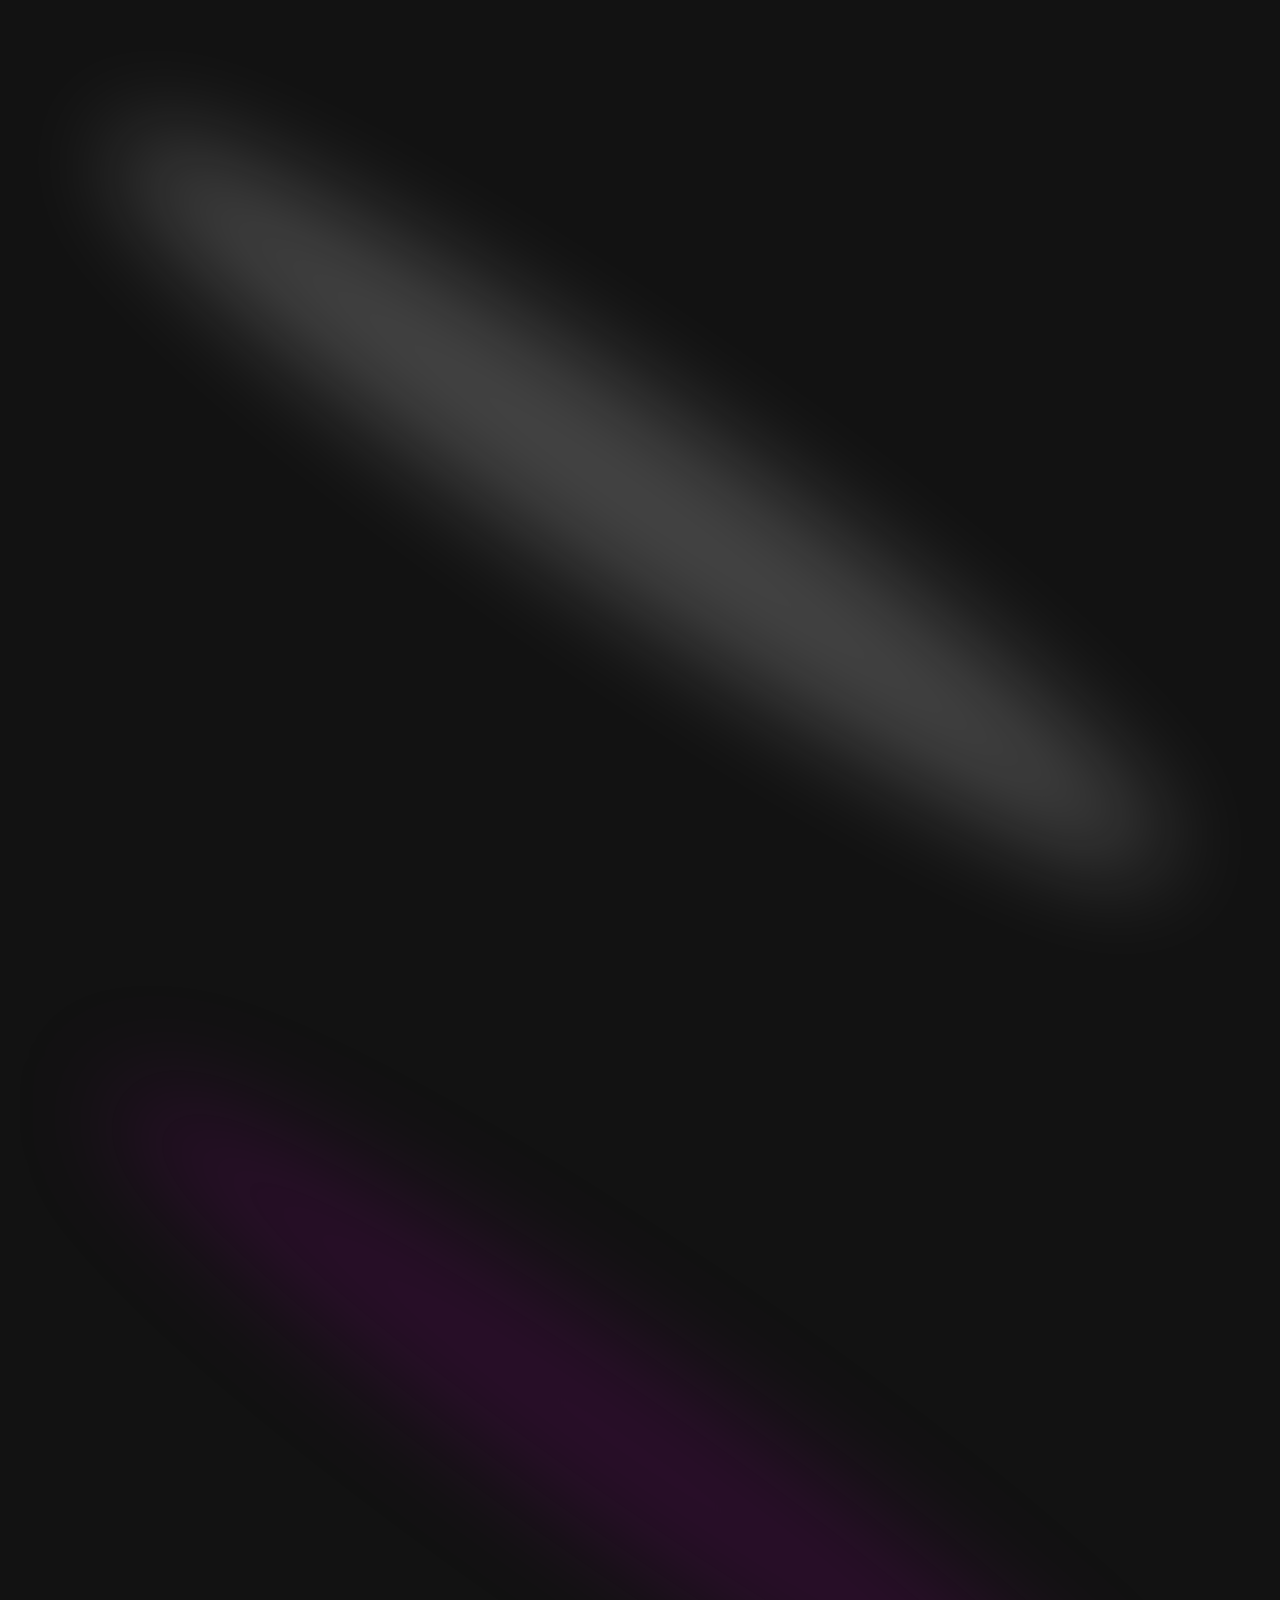
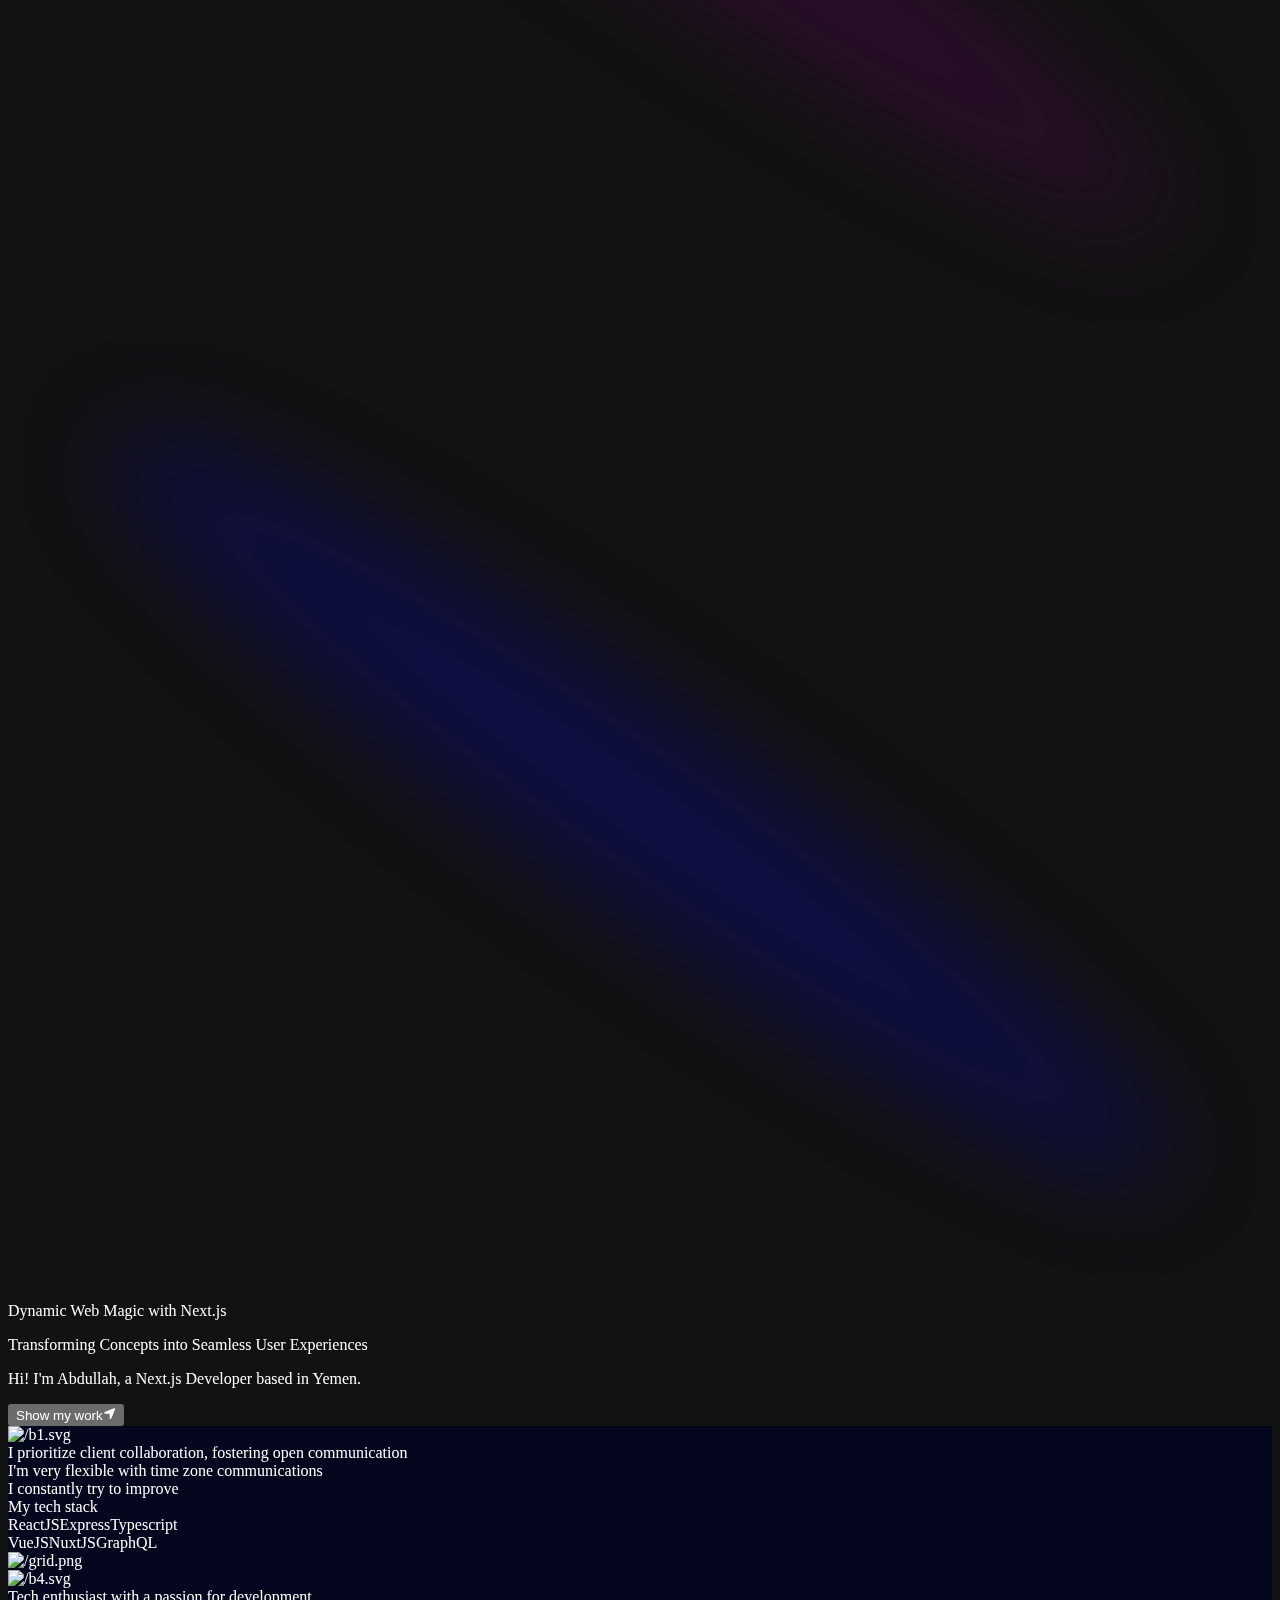
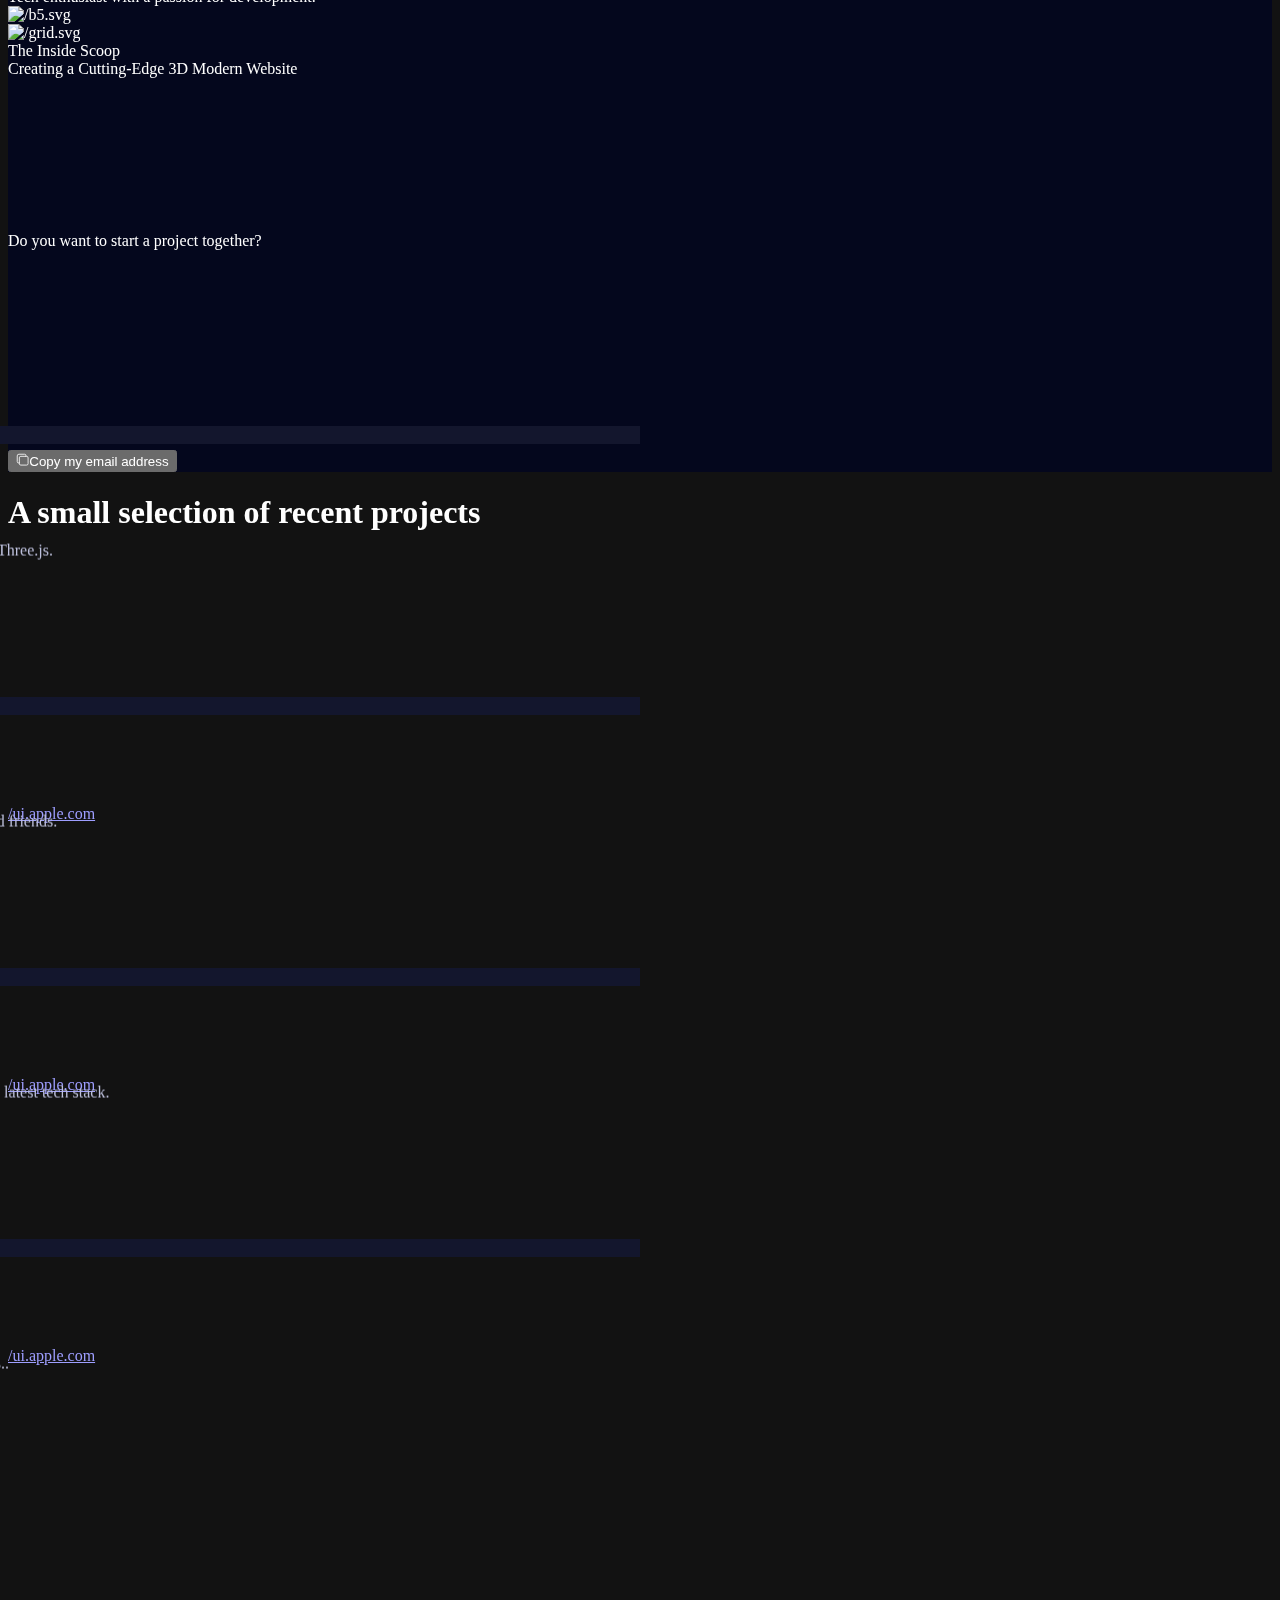
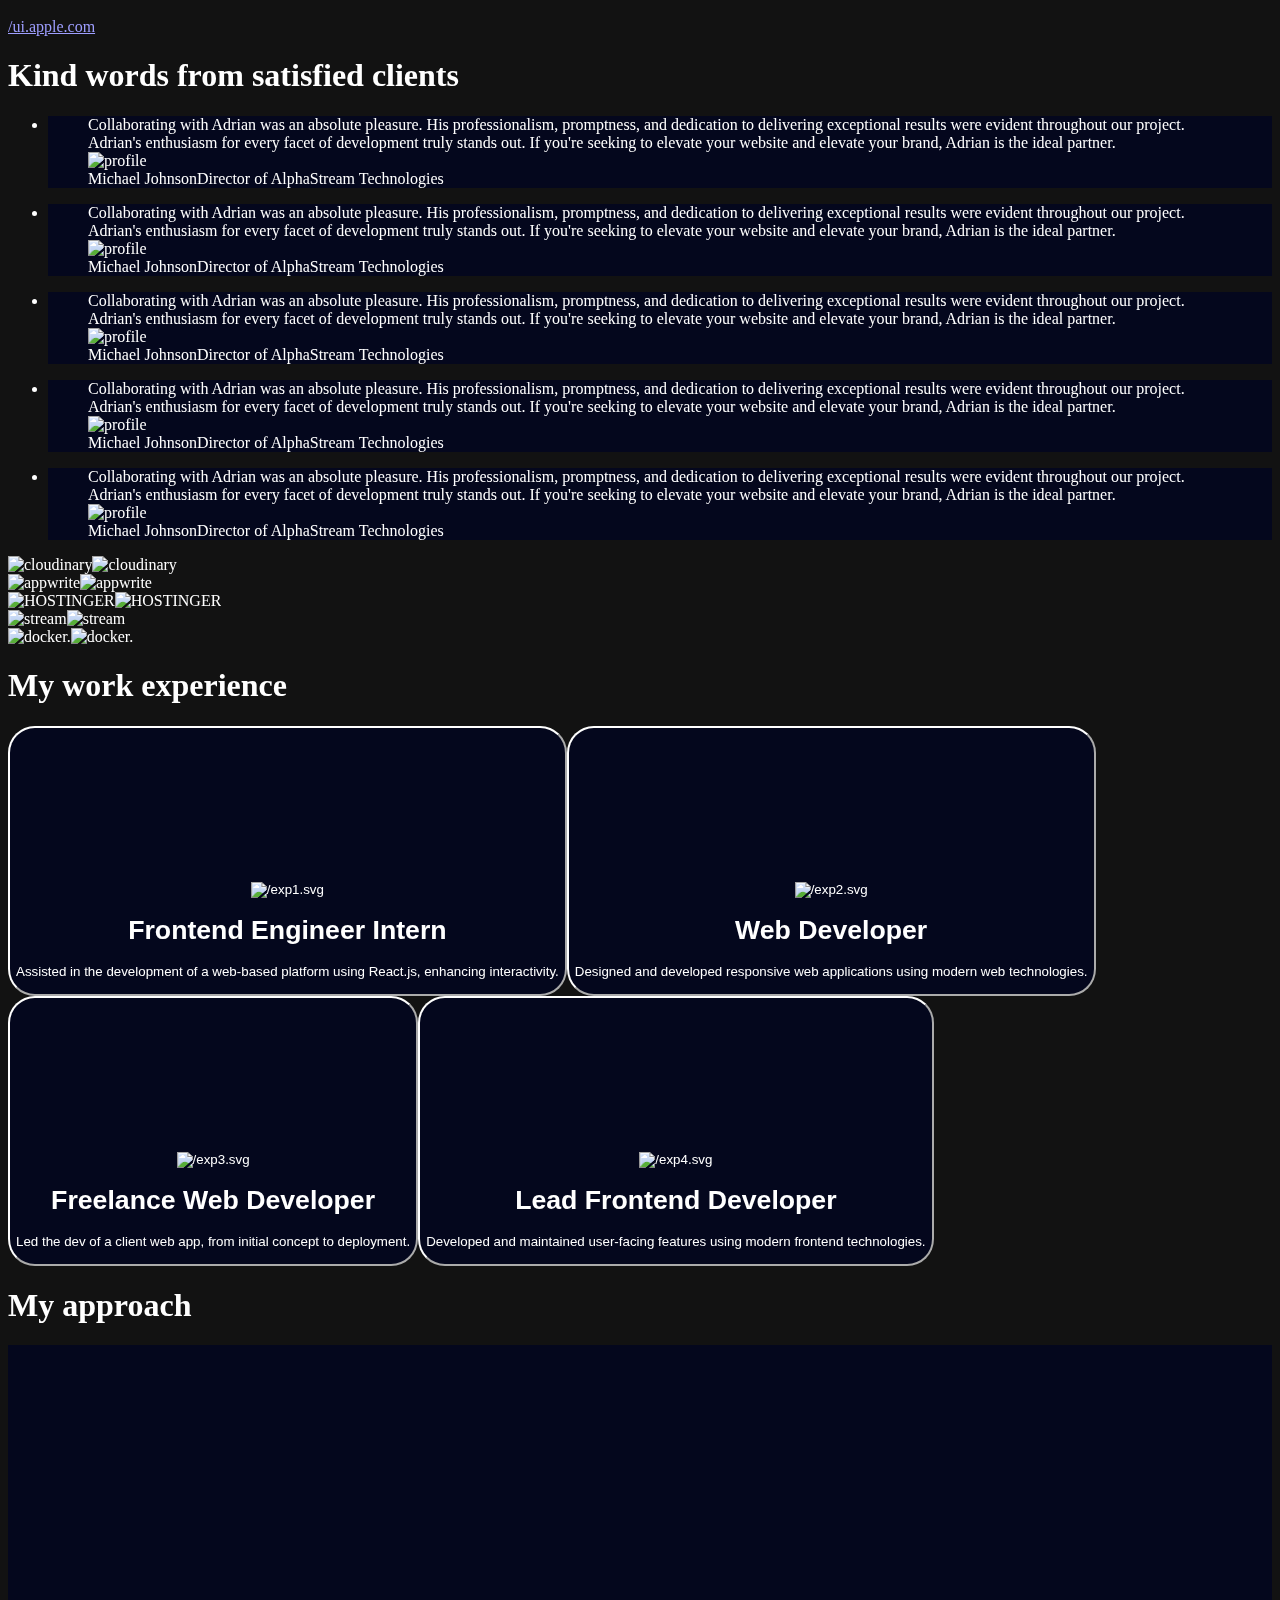
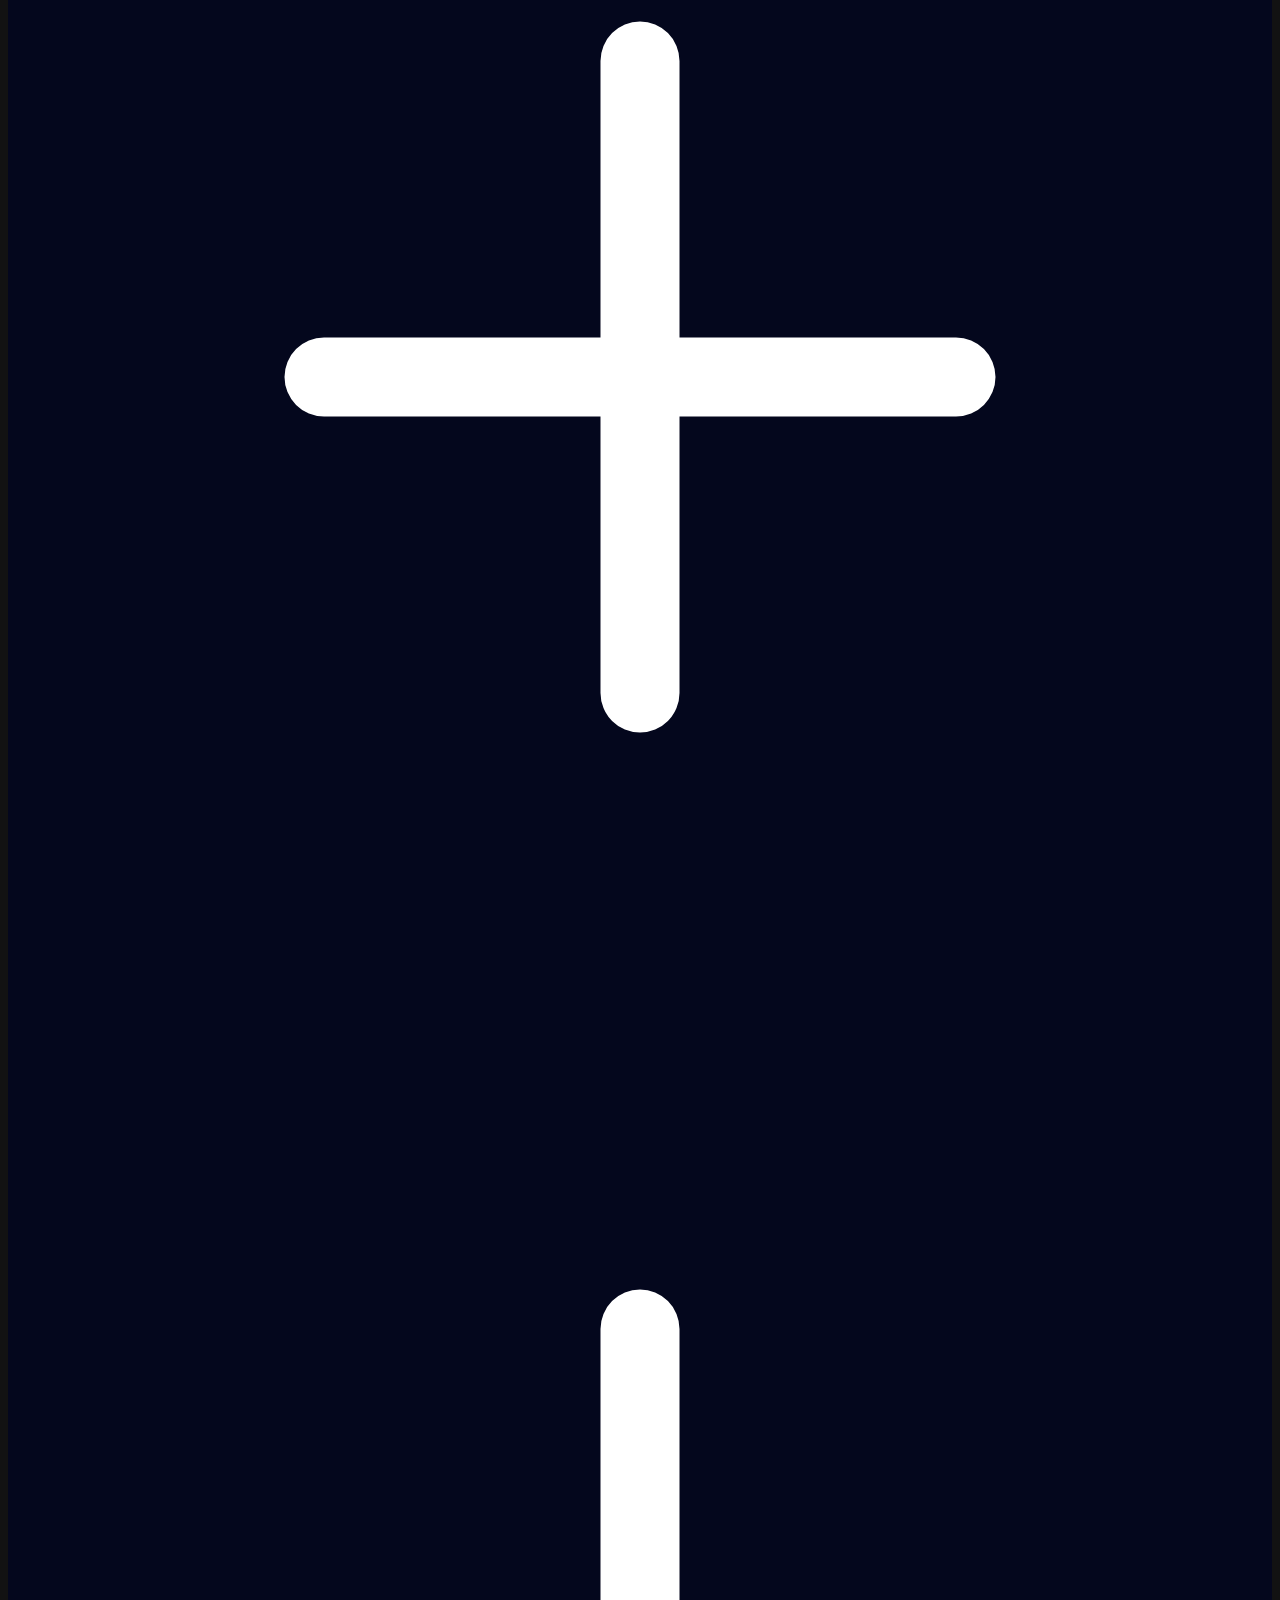
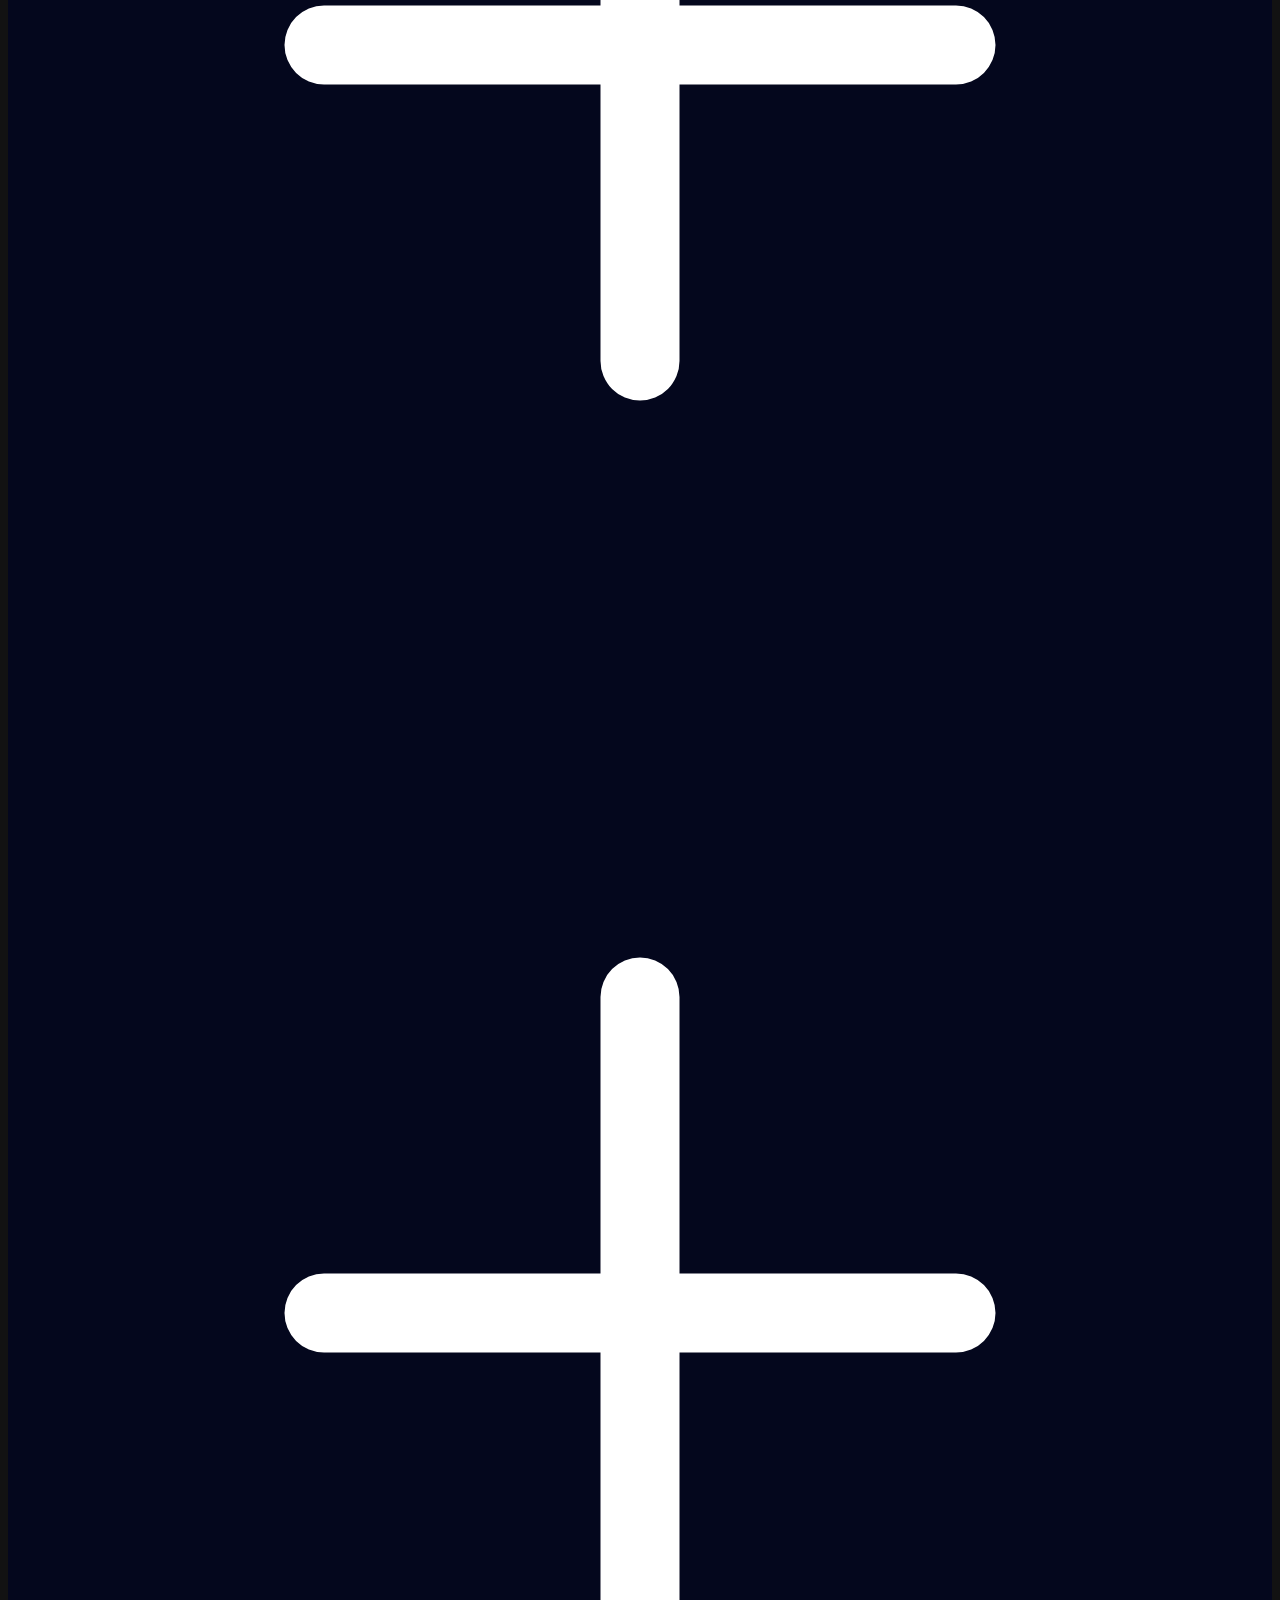
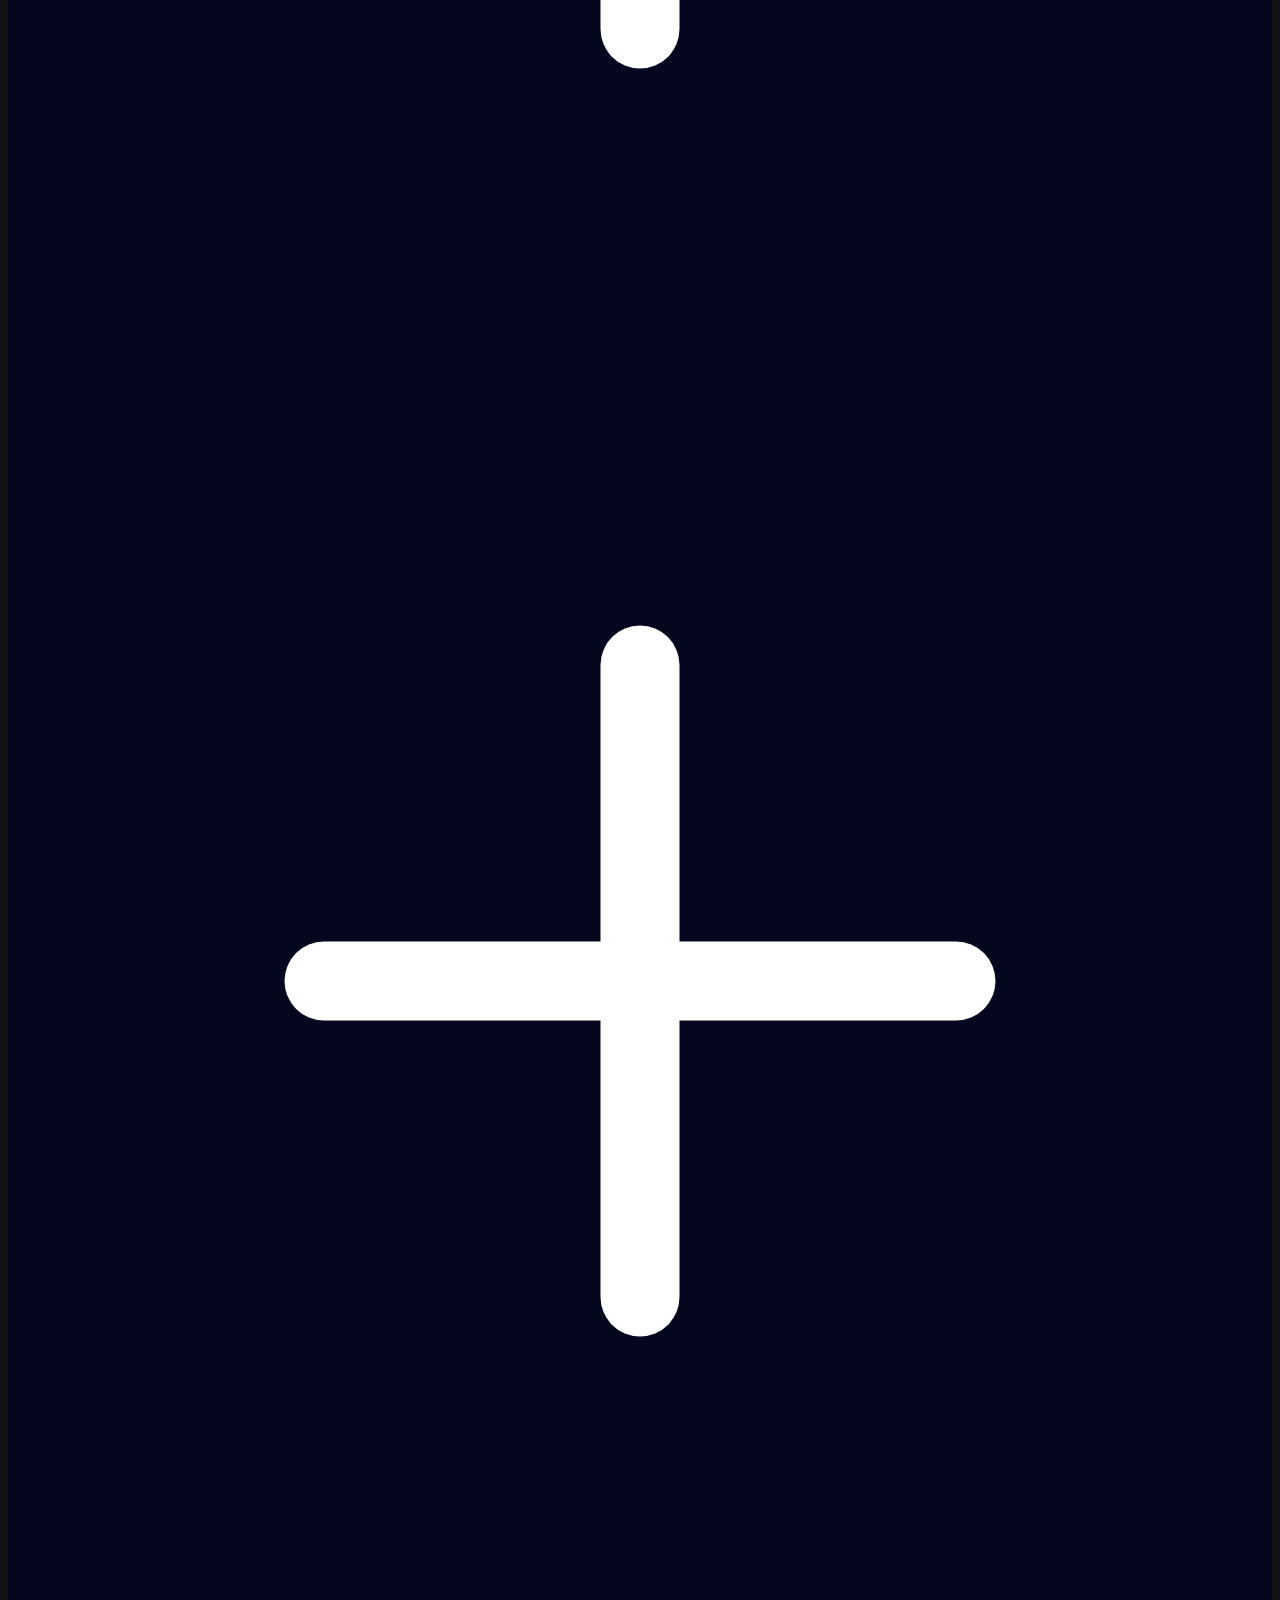
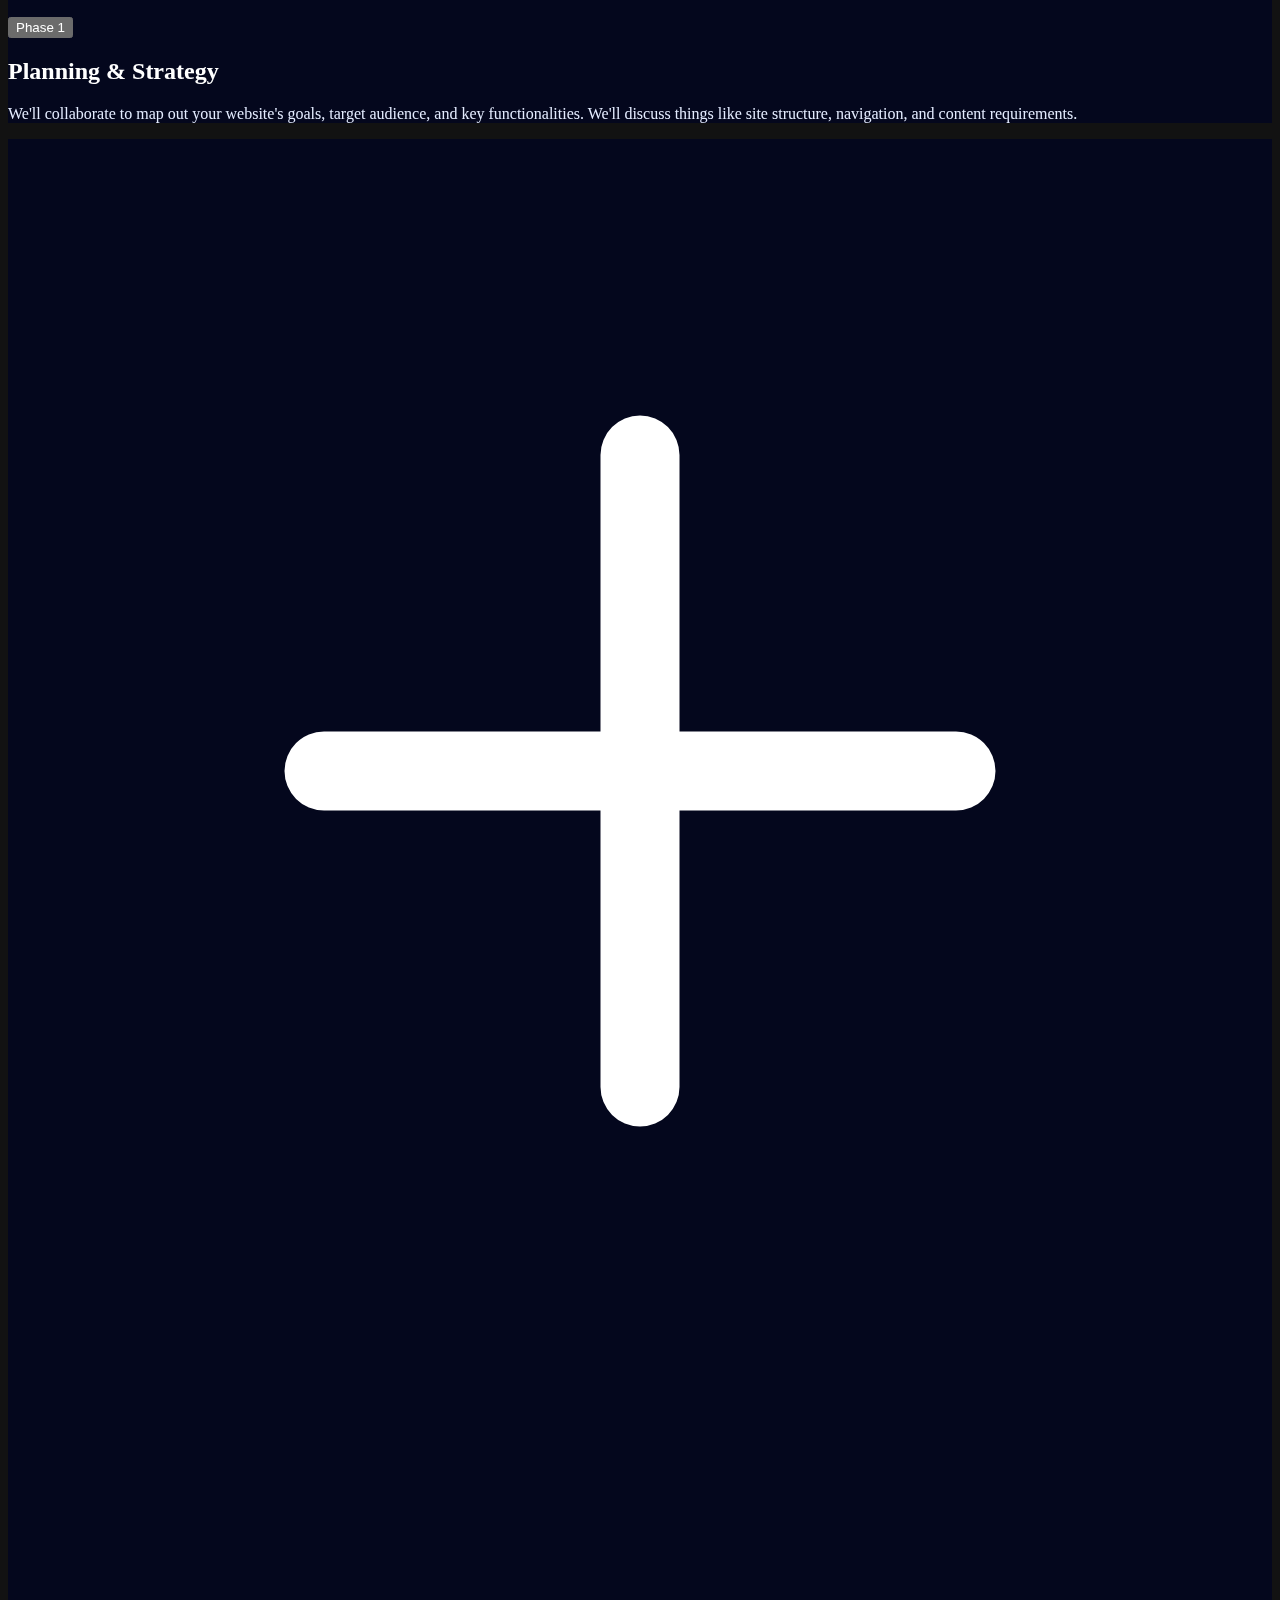
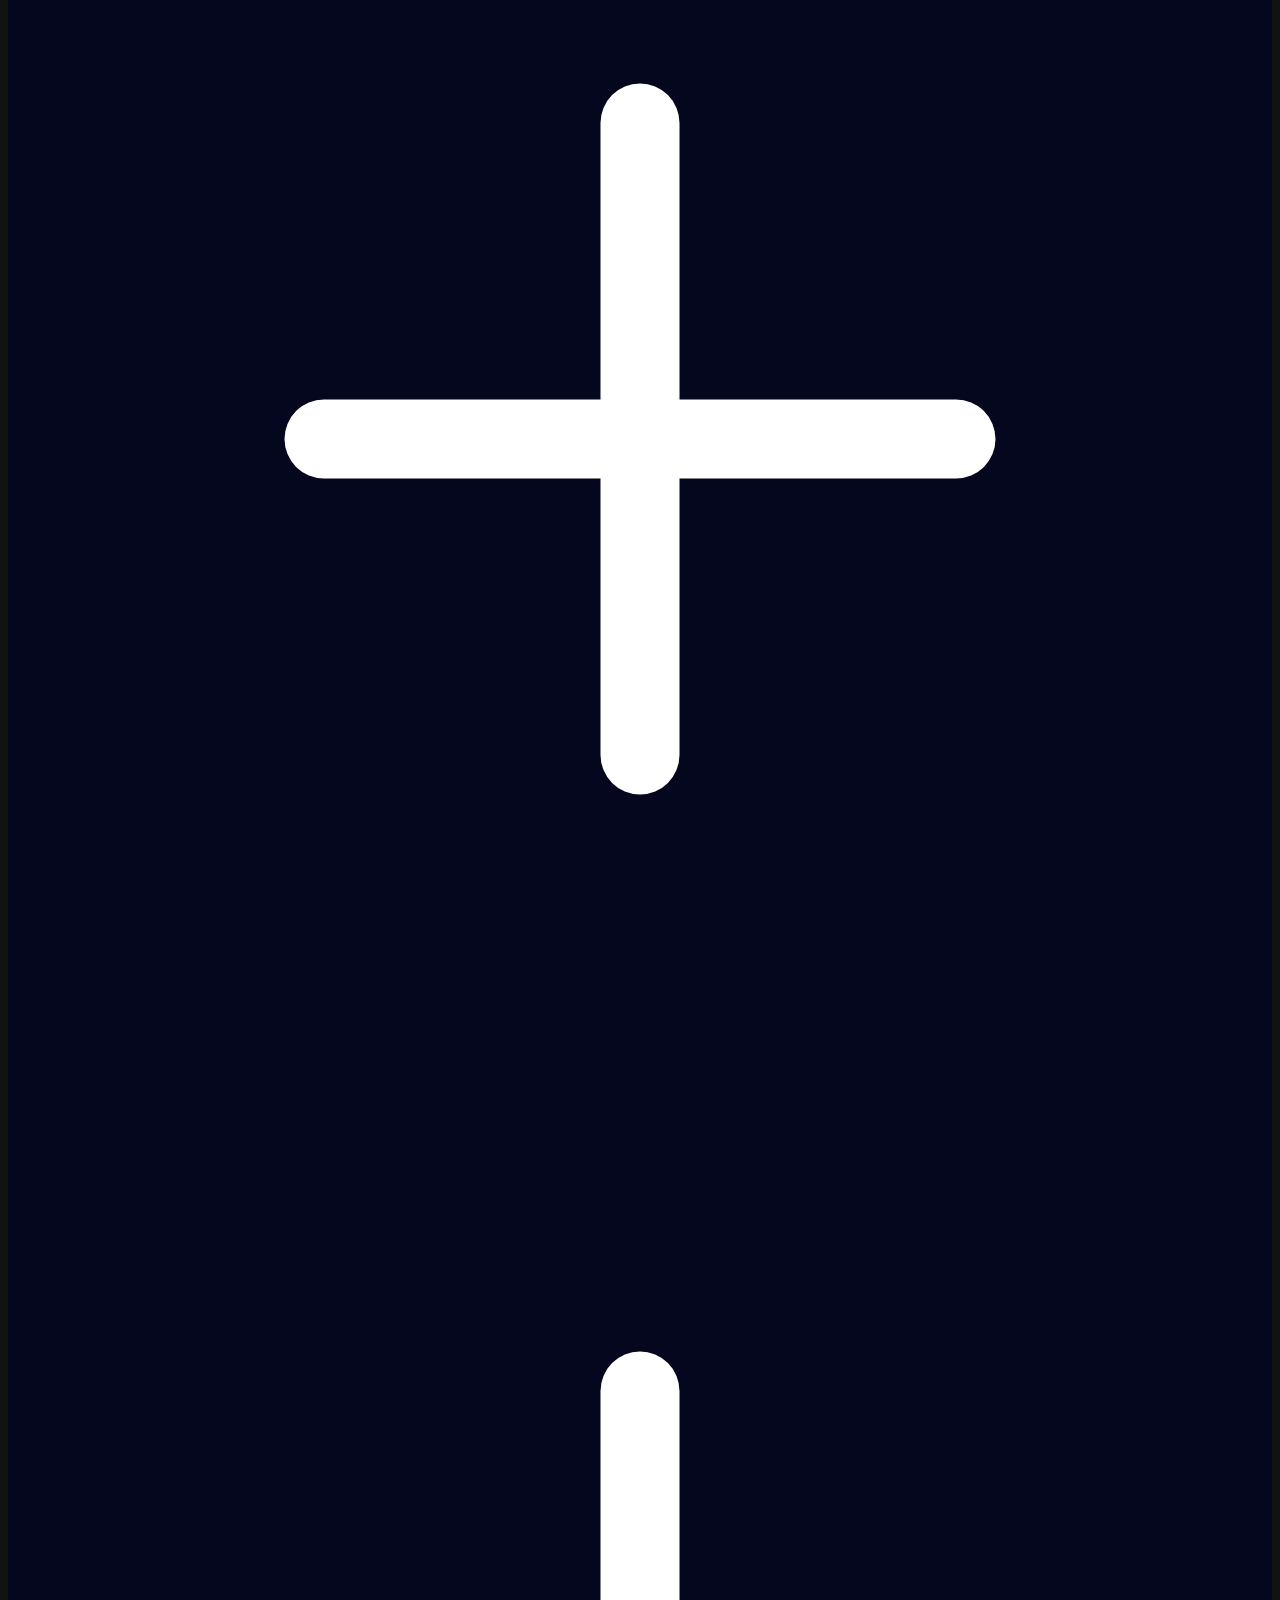
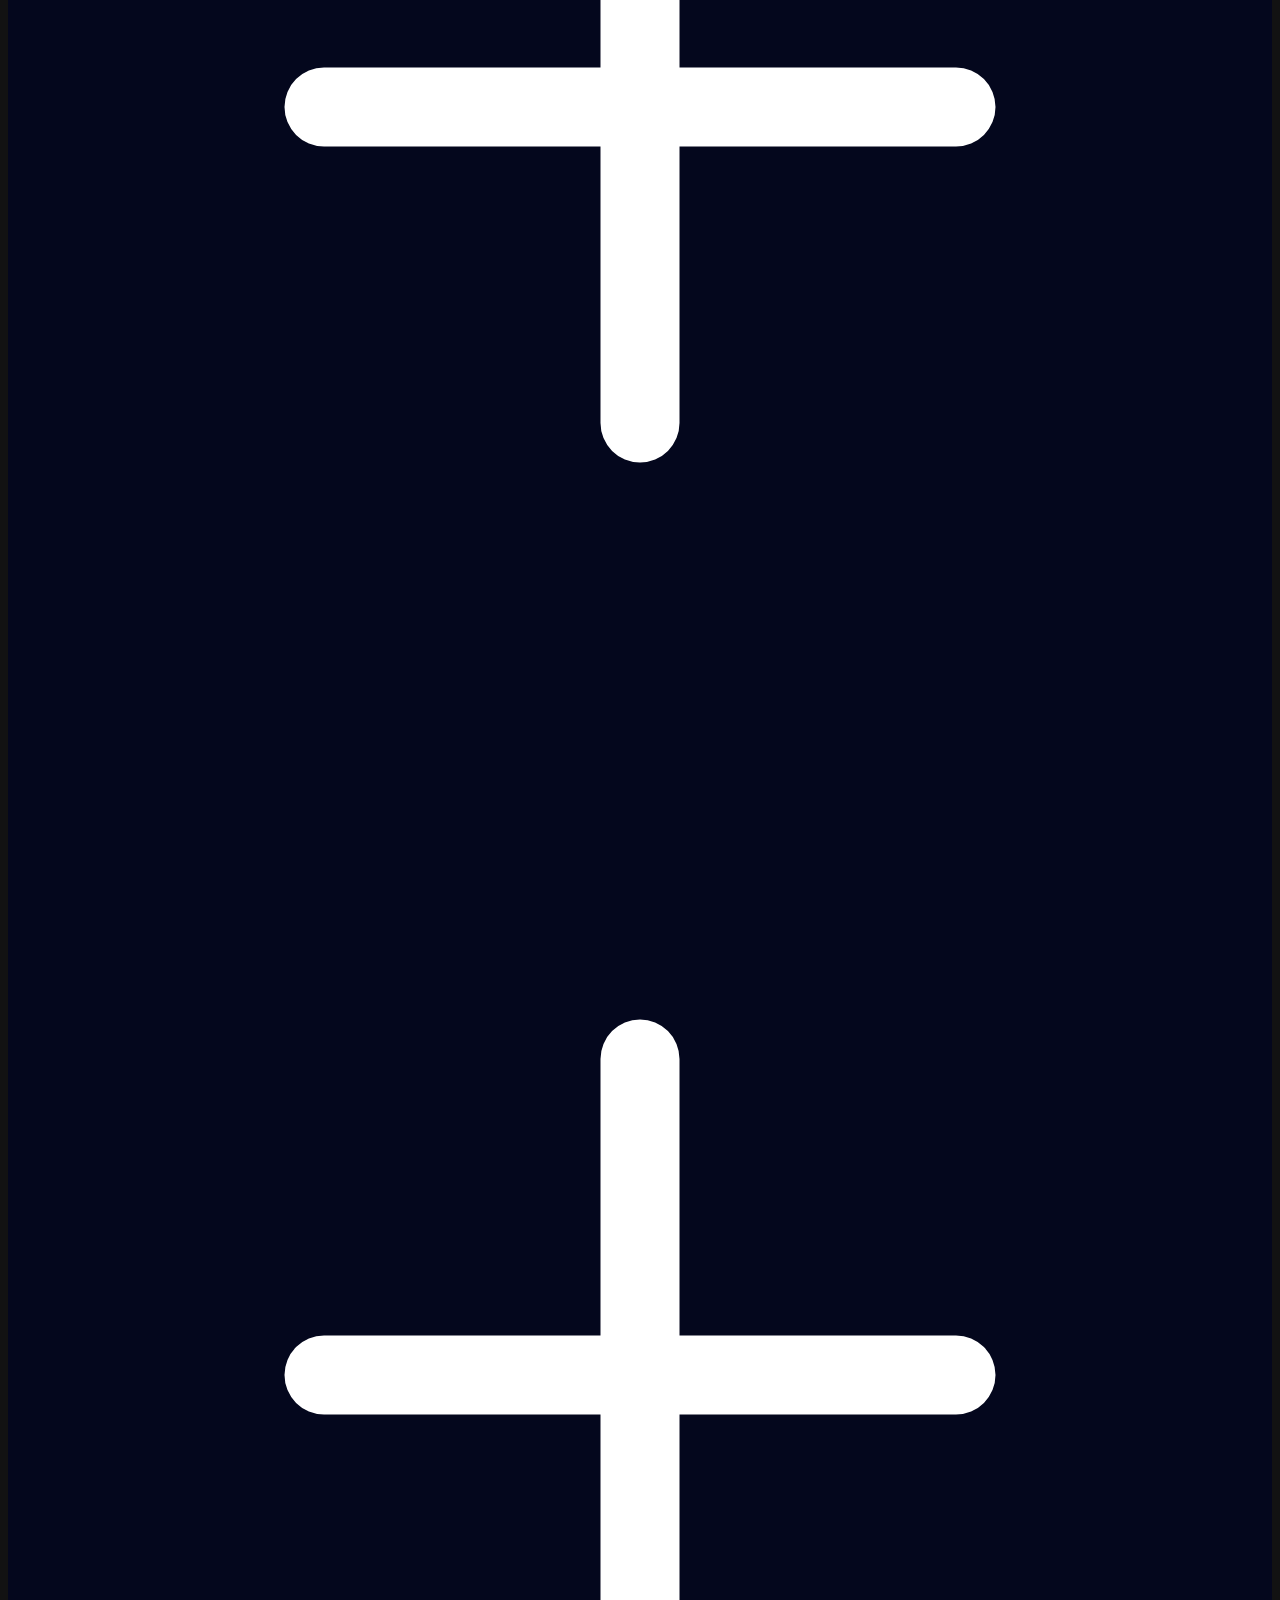
==== .firebase/abdulllah-portfolio/hosting/index.html @ dabe14fa "hi" ====
<!DOCTYPE html><html lang="en"><head><meta charSet="utf-8"/><meta name="viewport" content="width=device-width, initial-scale=1"/><link rel="preload" as="image" href="/b1.svg"/><link rel="preload" as="image" href="/grid.png"/><link rel="preload" as="image" href="/b4.svg"/><link rel="preload" as="image" href="/b5.svg"/><link rel="preload" as="image" href="/grid.svg"/><link rel="preload" as="image" href="/bg.png"/><link rel="preload" as="image" href="/p1.png"/><link rel="preload" as="image" href="/re.svg"/><link rel="preload" as="image" href="/tail.svg"/><link rel="preload" as="image" href="/ts.svg"/><link rel="stylesheet" href="/_next/static/css/32d51b0edd510026.css" crossorigin="" data-precedence="next"/><link rel="preload" as="script" fetchPriority="low" href="/_next/static/chunks/webpack-6068575bf2cf3247.js" crossorigin=""/><script src="/_next/static/chunks/fd9d1056-f28c096f0f58927f.js" async="" crossorigin=""></script><script src="/_next/static/chunks/396464d2-eb29b7850e013b87.js" async="" crossorigin=""></script><script src="/_next/static/chunks/145-1cd7fa302db6b60e.js" async="" crossorigin=""></script><script src="/_next/static/chunks/main-app-2dabf9d8175d2e62.js" async="" crossorigin=""></script><script src="/_next/static/chunks/b536a0f1-bb7f09789628671e.js" async=""></script><script src="/_next/static/chunks/9c4e2130-6f01a87ec15c6ffa.js" async=""></script><script src="/_next/static/chunks/53c13509-d983510ddd7e9c66.js" async=""></script><script src="/_next/static/chunks/dc112a36-2f2748f3d1f8c011.js" async=""></script><script src="/_next/static/chunks/842-89ef40e4e92c924e.js" async=""></script><script src="/_next/static/chunks/app/page-5f8ae323576d159f.js" async=""></script><script src="/_next/static/chunks/app/layout-802ba721079ebcfe.js" async=""></script><script src="/_next/static/chunks/app/global-error-93b478156629582b.js" async=""></script><link rel="preload" as="image" href="/three.svg"/><link rel="preload" as="image" href="/fm.svg"/><link rel="preload" as="image" href="/p2.png"/><link rel="preload" as="image" href="/next.svg"/><link rel="preload" as="image" href="/stream.svg"/><link rel="preload" as="image" href="/c.svg"/><link rel="preload" as="image" href="/p3.png"/><link rel="preload" as="image" href="/p4.png"/><link rel="preload" as="image" href="/gsap.svg"/><link rel="preload" as="image" href="/profile.svg"/><link rel="preload" as="image" href="/cloud.svg"/><link rel="preload" as="image" href="/cloudName.svg"/><link rel="preload" as="image" href="/app.svg"/><link rel="preload" as="image" href="/appName.svg"/><link rel="preload" as="image" href="/host.svg"/><link rel="preload" as="image" href="/hostName.svg"/><link rel="preload" as="image" href="/s.svg"/><link rel="preload" as="image" href="/streamName.svg"/><link rel="preload" as="image" href="/dock.svg"/><link rel="preload" as="image" href="/dockerName.svg"/><link rel="preload" as="image" href="/exp1.svg"/><link rel="preload" as="image" href="/exp2.svg"/><link rel="preload" as="image" href="/exp3.svg"/><link rel="preload" as="image" href="/exp4.svg"/><link rel="preload" as="image" href="/git.svg"/><link rel="preload" as="image" href="/link.svg"/><link rel="icon" href="/abdullah-icon.svg" sizes="any"/><title>Abdullah&#x27;s Portfolio</title><meta name="description" content="Explore the portfolio of Abdullah Mohamed, a front-end developer specializing in React, Next.js, and Tailwind. Discover innovative web solutions and exceptional projects."/><script src="/_next/static/chunks/polyfills-c67a75d1b6f99dc8.js" crossorigin="" noModule=""></script></head><body class="__className_aaf875"><script>!function(){try{var d=document.documentElement,c=d.classList;c.remove('light','dark');var e=localStorage.getItem('theme');if('system'===e||(!e&&false)){var t='(prefers-color-scheme: dark)',m=window.matchMedia(t);if(m.media!==t||m.matches){d.style.colorScheme = 'dark';c.add('dark')}else{d.style.colorScheme = 'light';c.add('light')}}else if(e){c.add(e|| '')}else{c.add('dark')}if(e==='light'||e==='dark'||!e)d.style.colorScheme=e||'dark'}catch(e){}}()</script><main class="relative bg-black-100 flex justify-center items-center flex-col  mx-auto sm:px-10 px-5 overflow-clip"><div class="max-w-7xl w-full"><div class="flex max-w-fit md:min-w-[70vw] lg:min-w-fit fixed z-[5000] top-10 inset-x-0 mx-auto px-10 py-5 rounded-lg border border-black/.1 shadow-[0px_2px_3px_-1px_rgba(0,0,0,0.1),0px_1px_0px_0px_rgba(25,28,33,0.02),0px_0px_0px_1px_rgba(25,28,33,0.08)] items-center justify-center space-x-4" style="backdrop-filter:blur(16px) saturate(180%);background-color:rgba(17, 25, 40, 0.75);border-radius:12px;border:1px solid rgba(255, 255, 255, 0.125);opacity:1;transform:translateY(-100px) translateZ(0)"><a href="#about" class="relative dark:text-neutral-50 items-center flex space-x-1 text-neutral-600 dark:hover:text-neutral-300 hover:text-neutral-500"><span class="block sm:hidden"></span><span class=" text-sm !cursor-pointer">About</span></a><a href="#projects" class="relative dark:text-neutral-50 items-center flex space-x-1 text-neutral-600 dark:hover:text-neutral-300 hover:text-neutral-500"><span class="block sm:hidden"></span><span class=" text-sm !cursor-pointer">Projects</span></a><a href="#testimonials" class="relative dark:text-neutral-50 items-center flex space-x-1 text-neutral-600 dark:hover:text-neutral-300 hover:text-neutral-500"><span class="block sm:hidden"></span><span class=" text-sm !cursor-pointer">Testimonials</span></a><a href="#contact" class="relative dark:text-neutral-50 items-center flex space-x-1 text-neutral-600 dark:hover:text-neutral-300 hover:text-neutral-500"><span class="block sm:hidden"></span><span class=" text-sm !cursor-pointer">Contact</span></a></div><div class="pb-20 pt-36"><div><svg class="animate-spotlight pointer-events-none absolute z-[1] w-[138%] lg:w-[84%] opacity-0 -top-40 -left-10 md:-left-32 md:-top-20 h-screen" xmlns="http://www.w3.org/2000/svg" viewBox="0 0 3787 2842" fill="none"><g filter="url(#filter)"><ellipse cx="1924.71" cy="273.501" rx="1924.71" ry="273.501" transform="matrix(-0.822377 -0.568943 -0.568943 0.822377 3631.88 2291.09)" fill="white" fill-opacity="0.21"></ellipse></g><defs><filter id="filter" x="0.860352" y="0.838989" width="3785.16" height="2840.26" filterUnits="userSpaceOnUse" color-interpolation-filters="sRGB"><feFlood flood-opacity="0" result="BackgroundImageFix"></feFlood><feBlend mode="normal" in="SourceGraphic" in2="BackgroundImageFix" result="shape"></feBlend><feGaussianBlur stdDeviation="151" result="effect1_foregroundBlur_1065_8"></feGaussianBlur></filter></defs></svg><svg class="animate-spotlight pointer-events-none absolute z-[1] lg:w-[84%] opacity-0 h-[80vh] w-[50vw] top-10 left-full" xmlns="http://www.w3.org/2000/svg" viewBox="0 0 3787 2842" fill="none"><g filter="url(#filter)"><ellipse cx="1924.71" cy="273.501" rx="1924.71" ry="273.501" transform="matrix(-0.822377 -0.568943 -0.568943 0.822377 3631.88 2291.09)" fill="purple" fill-opacity="0.21"></ellipse></g><defs><filter id="filter" x="0.860352" y="0.838989" width="3785.16" height="2840.26" filterUnits="userSpaceOnUse" color-interpolation-filters="sRGB"><feFlood flood-opacity="0" result="BackgroundImageFix"></feFlood><feBlend mode="normal" in="SourceGraphic" in2="BackgroundImageFix" result="shape"></feBlend><feGaussianBlur stdDeviation="151" result="effect1_foregroundBlur_1065_8"></feGaussianBlur></filter></defs></svg><svg class="animate-spotlight pointer-events-none absolute z-[1] lg:w-[84%] opacity-0 left-80 top-28 h-[80vh] w-[50vw]" xmlns="http://www.w3.org/2000/svg" viewBox="0 0 3787 2842" fill="none"><g filter="url(#filter)"><ellipse cx="1924.71" cy="273.501" rx="1924.71" ry="273.501" transform="matrix(-0.822377 -0.568943 -0.568943 0.822377 3631.88 2291.09)" fill="blue" fill-opacity="0.21"></ellipse></g><defs><filter id="filter" x="0.860352" y="0.838989" width="3785.16" height="2840.26" filterUnits="userSpaceOnUse" color-interpolation-filters="sRGB"><feFlood flood-opacity="0" result="BackgroundImageFix"></feFlood><feBlend mode="normal" in="SourceGraphic" in2="BackgroundImageFix" result="shape"></feBlend><feGaussianBlur stdDeviation="151" result="effect1_foregroundBlur_1065_8"></feGaussianBlur></filter></defs></svg></div><div class="h-screen w-full dark:bg-black-100 bg-white dark:bg-grid-white/[0.03] bg-grid-black-100/[0.2] absolute top-0 left-0 flex items-center justify-center"><div class="absolute pointer-events-none inset-0 flex items-center justify-center dark:bg-black-100 bg-white [mask-image:radial-gradient(ellipse_at_center,transparent_20%,black)]"></div></div><div class="flex justify-center relative my-20 z-10"><div class="max-w-[89vw] md:max-w-2xl lg:max-w-[60vw] flex flex-col items-center justify-center"><p class="uppercase tracking-widest text-xs text-center text-blue-100 max-w-80">Dynamic Web Magic with Next.js</p><div class="font-bold text-center text-[40px] md:text-5xl lg:text-6xl"><div class="my-4"><div class=" dark:text-white text-black leading-snug tracking-wide"><div><span class=" dark:text-white text-black opacity-0">Transforming<!-- --> </span><span class=" dark:text-white text-black opacity-0">Concepts<!-- --> </span><span class=" dark:text-white text-black opacity-0">into<!-- --> </span><span class=" dark:text-white text-black opacity-0">Seamless<!-- --> </span><span class=" text-purple opacity-0">User<!-- --> </span><span class=" text-purple opacity-0">Experiences<!-- --> </span></div></div></div></div><p class="text-center md:tracking-wider mb-4 text-sm md:text-lg lg:text-2xl">Hi! I&#x27;m Abdullah, a Next.js Developer based in Yemen.</p><a href="#about"><button class="relative inline-flex h-12 w-full md:w-60 md:mt-10 overflow-hidden rounded-lg p-[1px] focus:outline-none"><span class="absolute inset-[-1000%] animate-[spin_2s_linear_infinite] bg-[conic-gradient(from_90deg_at_50%_50%,#E2CBFF_0%,#393BB2_50%,#E2CBFF_100%)]"></span><span class="inline-flex h-full w-full cursor-pointer items-center justify-center rounded-lg
             bg-slate-950 px-7 text-sm font-medium text-white backdrop-blur-3xl gap-2 undefined">Show my work<svg stroke="currentColor" fill="currentColor" stroke-width="0" viewBox="0 0 448 512" height="1em" width="1em" xmlns="http://www.w3.org/2000/svg"><path d="M429.6 92.1c4.9-11.9 2.1-25.6-7-34.7s-22.8-11.9-34.7-7l-352 144c-14.2 5.8-22.2 20.8-19.3 35.8s16.1 25.8 31.4 25.8H224V432c0 15.3 10.8 28.4 25.8 31.4s30-5.1 35.8-19.3l144-352z"></path></svg></span></button></a></div></div></div><section id="about"><div class="grid grid-cols-1 md:grid-cols-6 lg:grid-cols-5 md:grid-row-7 gap-4 lg:gap-8 mx-auto w-full py-20"><div class="row-span-1 relative overflow-hidden rounded-3xl border border-white/[0.1] group/bento hover:shadow-xl transition duration-200 shadow-input dark:shadow-none justify-between flex flex-col space-y-4 lg:col-span-3 md:col-span-6 md:row-span-4 lg:min-h-[60vh]" style="background:rgb(4,7,29);background-color:linear-gradient(90deg, rgba(4,7,29,1) 0%, rgba(12,14,35,1) 100%)"><div class="false h-full"><div class="w-full h-full absolute"><img src="/b1.svg" alt="/b1.svg" class="w-full h-full object-cover object-center"/></div><div class="absolute right-0 -bottom-5 false "></div><div class="justify-end group-hover/bento:translate-x-2 transition duration-200 relative md:h-full min-h-40 flex flex-col p-5 lg:p-10"><div class="font-sans font-extralight md:max-w-32 md:text-xs lg:text-base text-sm text-[#C1C2D3] z-10"></div><div class="font-sans text-lg lg:text-3xl max-w-96 font-bold z-10">I prioritize client collaboration, fostering open communication </div></div></div></div><div class="row-span-1 relative overflow-hidden rounded-3xl border border-white/[0.1] group/bento hover:shadow-xl transition duration-200 shadow-input dark:shadow-none justify-between flex flex-col space-y-4 lg:col-span-2 md:col-span-3 md:row-span-2" style="background:rgb(4,7,29);background-color:linear-gradient(90deg, rgba(4,7,29,1) 0%, rgba(12,14,35,1) 100%)"><div class="false h-full"><div class="w-full h-full absolute"></div><div class="absolute right-0 -bottom-5 false "></div><div class="justify-start group-hover/bento:translate-x-2 transition duration-200 relative md:h-full min-h-40 flex flex-col p-5 lg:p-10"><div class="font-sans font-extralight md:max-w-32 md:text-xs lg:text-base text-sm text-[#C1C2D3] z-10"></div><div class="font-sans text-lg lg:text-3xl max-w-96 font-bold z-10">I&#x27;m very flexible with time zone communications</div><div class="flex items-center justify-center absolute -left-5 top-36 md:top-40 w-full h-full"><div class="max-w-7xl mx-auto w-full relative overflow-hidden h-96 px-4"><div class="absolute w-full bottom-0 inset-x-0 h-40 bg-gradient-to-b pointer-events-none select-none from-transparent dark:to-black to-white z-40"></div><div class="absolute w-full h-72 md:h-full z-10"><!--$!--><template data-dgst="BAILOUT_TO_CLIENT_SIDE_RENDERING"></template><!--/$--></div></div></div></div></div></div><div class="row-span-1 relative overflow-hidden rounded-3xl border border-white/[0.1] group/bento hover:shadow-xl transition duration-200 shadow-input dark:shadow-none justify-between flex flex-col space-y-4 lg:col-span-2 md:col-span-3 md:row-span-2" style="background:rgb(4,7,29);background-color:linear-gradient(90deg, rgba(4,7,29,1) 0%, rgba(12,14,35,1) 100%)"><div class="false h-full"><div class="w-full h-full absolute"></div><div class="absolute right-0 -bottom-5 false "></div><div class="justify-center group-hover/bento:translate-x-2 transition duration-200 relative md:h-full min-h-40 flex flex-col p-5 lg:p-10"><div class="font-sans font-extralight md:max-w-32 md:text-xs lg:text-base text-sm text-[#C1C2D3] z-10">I constantly try to improve</div><div class="font-sans text-lg lg:text-3xl max-w-96 font-bold z-10">My tech stack</div><div class="flex gap-1 lg:gap-5 w-fit absolute -right-3 lg:-right-2"><div class="flex flex-col gap-3 md:gap-3 lg:gap-8"><span class="lg:py-4 lg:px-3 py-2 px-3 text-xs lg:text-base opacity-50  lg:opacity-100 rounded-lg text-center bg-[#10132E]">ReactJS</span><span class="lg:py-4 lg:px-3 py-2 px-3 text-xs lg:text-base opacity-50  lg:opacity-100 rounded-lg text-center bg-[#10132E]">Express</span><span class="lg:py-4 lg:px-3 py-2 px-3 text-xs lg:text-base opacity-50  lg:opacity-100 rounded-lg text-center bg-[#10132E]">Typescript</span><span class="lg:py-4 lg:px-3 py-4 px-3  rounded-lg text-center bg-[#10132E]"></span></div><div class="flex flex-col gap-3 md:gap-3 lg:gap-8"><span class="lg:py-4 lg:px-3 py-4 px-3  rounded-lg text-center bg-[#10132E]"></span><span class="lg:py-4 lg:px-3 py-2 px-3 text-xs lg:text-base opacity-50  lg:opacity-100 rounded-lg text-center bg-[#10132E]">VueJS</span><span class="lg:py-4 lg:px-3 py-2 px-3 text-xs lg:text-base opacity-50  lg:opacity-100 rounded-lg text-center bg-[#10132E]">NuxtJS</span><span class="lg:py-4 lg:px-3 py-2 px-3 text-xs lg:text-base opacity-50  lg:opacity-100 rounded-lg text-center bg-[#10132E]">GraphQL</span></div></div></div></div></div><div class="row-span-1 relative overflow-hidden rounded-3xl border border-white/[0.1] group/bento hover:shadow-xl transition duration-200 shadow-input dark:shadow-none justify-between flex flex-col space-y-4 lg:col-span-2 md:col-span-3 md:row-span-1" style="background:rgb(4,7,29);background-color:linear-gradient(90deg, rgba(4,7,29,1) 0%, rgba(12,14,35,1) 100%)"><div class="false h-full"><div class="w-full h-full absolute"><img src="/grid.png" alt="/grid.png" class="object-cover object-center"/></div><div class="absolute right-0 -bottom-5 false "><img src="/b4.svg" alt="/b4.svg" class="object-cover object-center w-full h-full"/></div><div class="justify-start group-hover/bento:translate-x-2 transition duration-200 relative md:h-full min-h-40 flex flex-col p-5 lg:p-10"><div class="font-sans font-extralight md:max-w-32 md:text-xs lg:text-base text-sm text-[#C1C2D3] z-10"></div><div class="font-sans text-lg lg:text-3xl max-w-96 font-bold z-10">Tech enthusiast with a passion for development.</div></div></div></div><div class="row-span-1 relative overflow-hidden rounded-3xl border border-white/[0.1] group/bento hover:shadow-xl transition duration-200 shadow-input dark:shadow-none justify-between flex flex-col space-y-4 md:col-span-3 md:row-span-2" style="background:rgb(4,7,29);background-color:linear-gradient(90deg, rgba(4,7,29,1) 0%, rgba(12,14,35,1) 100%)"><div class="false h-full"><div class="w-full h-full absolute"><img src="/b5.svg" alt="/b5.svg" class="absolute right-0 bottom-0 md:w-96 w-60 object-cover object-center"/></div><div class="absolute right-0 -bottom-5 w-full opacity-80 "><img src="/grid.svg" alt="/grid.svg" class="object-cover object-center w-full h-full"/></div><div class="justify-center md:justify-start lg:justify-center group-hover/bento:translate-x-2 transition duration-200 relative md:h-full min-h-40 flex flex-col p-5 lg:p-10"><div class="font-sans font-extralight md:max-w-32 md:text-xs lg:text-base text-sm text-[#C1C2D3] z-10">The Inside Scoop</div><div class="font-sans text-lg lg:text-3xl max-w-96 font-bold z-10">Creating a Cutting-Edge 3D Modern Website</div></div></div></div><div class="row-span-1 relative overflow-hidden rounded-3xl border border-white/[0.1] group/bento hover:shadow-xl transition duration-200 shadow-input dark:shadow-none justify-between flex flex-col space-y-4 lg:col-span-2 md:col-span-3 md:row-span-1" style="background:rgb(4,7,29);background-color:linear-gradient(90deg, rgba(4,7,29,1) 0%, rgba(12,14,35,1) 100%)"><div class="flex justify-center h-full"><div class="w-full h-full absolute"></div><div class="absolute right-0 -bottom-5 false "></div><div class="w-full h-full absolute overflow-hidden top-0 left-0 bg-[linear-gradient(40deg,var(--gradient-background-start),var(--gradient-background-end))]"><svg class="hidden"><defs><filter id="blurMe"><feGaussianBlur in="SourceGraphic" stdDeviation="10" result="blur"></feGaussianBlur><feColorMatrix in="blur" mode="matrix" values="1 0 0 0 0  0 1 0 0 0  0 0 1 0 0  0 0 0 18 -8" result="goo"></feColorMatrix><feBlend in="SourceGraphic" in2="goo"></feBlend></filter></defs></svg><div class=""><div class="absolute z-50 inset-0 flex items-center justify-center text-white font-bold px-4 pointer-events-none text-3xl text-center md:text-4xl lg:text-7xl"></div></div><div class="gradients-container h-full w-full blur-lg [filter:url(#blurMe)_blur(40px)]"><div class="absolute [background:radial-gradient(circle_at_center,_var(--first-color)_0,_var(--first-color)_50%)_no-repeat] [mix-blend-mode:var(--blending-value)] w-[var(--size)] h-[var(--size)] top-[calc(50%-var(--size)/2)] left-[calc(50%-var(--size)/2)] [transform-origin:center_center] animate-first opacity-100"></div><div class="absolute [background:radial-gradient(circle_at_center,_rgba(var(--second-color),_0.8)_0,_rgba(var(--second-color),_0)_50%)_no-repeat] [mix-blend-mode:var(--blending-value)] w-[var(--size)] h-[var(--size)] top-[calc(50%-var(--size)/2)] left-[calc(50%-var(--size)/2)] [transform-origin:calc(50%-400px)] animate-second opacity-100"></div><div class="absolute [background:radial-gradient(circle_at_center,_rgba(var(--third-color),_0.8)_0,_rgba(var(--third-color),_0)_50%)_no-repeat] [mix-blend-mode:var(--blending-value)] w-[var(--size)] h-[var(--size)] top-[calc(50%-var(--size)/2)] left-[calc(50%-var(--size)/2)] [transform-origin:calc(50%+400px)] animate-third opacity-100"></div><div class="absolute [background:radial-gradient(circle_at_center,_rgba(var(--fourth-color),_0.8)_0,_rgba(var(--fourth-color),_0)_50%)_no-repeat] [mix-blend-mode:var(--blending-value)] w-[var(--size)] h-[var(--size)] top-[calc(50%-var(--size)/2)] left-[calc(50%-var(--size)/2)] [transform-origin:calc(50%-200px)] animate-fourth opacity-70"></div><div class="absolute [background:radial-gradient(circle_at_center,_rgba(var(--fifth-color),_0.8)_0,_rgba(var(--fifth-color),_0)_50%)_no-repeat] [mix-blend-mode:var(--blending-value)] w-[var(--size)] h-[var(--size)] top-[calc(50%-var(--size)/2)] left-[calc(50%-var(--size)/2)] [transform-origin:calc(50%-800px)_calc(50%+800px)] animate-fifth opacity-100"></div><div class="absolute [background:radial-gradient(circle_at_center,_rgba(var(--pointer-color),_0.8)_0,_rgba(var(--pointer-color),_0)_50%)_no-repeat] [mix-blend-mode:var(--blending-value)] w-full h-full -top-1/2 -left-1/2 opacity-70"></div></div></div><div class="justify-center md:max-w-full max-w-60 text-center group-hover/bento:translate-x-2 transition duration-200 relative md:h-full min-h-40 flex flex-col p-5 lg:p-10"><div class="font-sans font-extralight md:max-w-32 md:text-xs lg:text-base text-sm text-[#C1C2D3] z-10"></div><div class="font-sans text-lg lg:text-3xl max-w-96 font-bold z-10">Do you want to start a project together?</div><div class="mt-5 relative"><div class="absolute -bottom-5 right-0 block"><div style="width:400px;height:200px;overflow:hidden;margin:0 auto;outline:none" title="" role="button" aria-label="animation" tabindex="0"></div></div><button class="relative inline-flex h-12 w-full md:w-60 md:mt-10 overflow-hidden rounded-lg p-[1px] focus:outline-none"><span class="absolute inset-[-1000%] animate-[spin_2s_linear_infinite] bg-[conic-gradient(from_90deg_at_50%_50%,#E2CBFF_0%,#393BB2_50%,#E2CBFF_100%)]"></span><span class="inline-flex h-full w-full cursor-pointer items-center justify-center rounded-lg
             bg-slate-950 px-7 text-sm font-medium text-white backdrop-blur-3xl gap-2 !bg-[#161A31]"><svg stroke="currentColor" fill="currentColor" stroke-width="0" viewBox="0 0 512 512" height="1em" width="1em" xmlns="http://www.w3.org/2000/svg"><rect width="336" height="336" x="128" y="128" fill="none" stroke-linejoin="round" stroke-width="32" rx="57" ry="57"></rect><path fill="none" stroke-linecap="round" stroke-linejoin="round" stroke-width="32" d="m383.5 128 .5-24a56.16 56.16 0 0 0-56-56H112a64.19 64.19 0 0 0-64 64v216a56.16 56.16 0 0 0 56 56h24"></path></svg>Copy my email address</span></button></div></div></div></div></div></section><div class="py-20" id="projects"><h1 class="heading">A small selection of<!-- --> <span class="text-purple">recent projects</span></h1><div class="flex flex-wrap items-center justify-center p-4 gap-16 mt-10"><div class="lg:min-h-[32.5rem] h-[25rem] flex items-center justify-center sm:w-96 w-[80vw]"><div class="relative group/pin z-50 cursor-pointer"><div style="perspective:1000px;transform:rotateX(70deg) translateZ(0deg)" class="absolute left-1/2 top-1/2 ml-[0.09375rem] mt-4 -translate-x-1/2 -translate-y-1/2"><div style="transform:translate(-50%,-50%) rotateX(0deg)" class="absolute left-1/2 p-4 top-1/2  flex justify-start items-start  rounded-2xl  shadow-[0_8px_16px_rgb(0_0_0/0.4)] border border-white/[0.1] group-hover/pin:border-white/[0.2] transition duration-700 overflow-hidden"><div class="relative z-50"><div class="relative flex items-center justify-center sm:w-96 w-[80vw] overflow-hidden h-[20vh] lg:h-[30vh] mb-10"><div class="relative w-full h-full overflow-hidden lg:rounded-3xl" style="background-color:#13162D"><img src="/bg.png" alt="bgimg"/></div><img src="/p1.png" alt="cover" class="z-10 absolute bottom-0"/></div><h1 class="font-bold lg:text-2xl md:text-xl text-base line-clamp-1">3D Solar System Planets to Explore</h1><p class="lg:text-xl lg:font-normal font-light text-sm line-clamp-2" style="color:#BEC1DD;margin:1vh 0">Explore the wonders of our solar system with this captivating 3D simulation of the planets using Three.js.</p><div class="flex items-center justify-between mt-7 mb-3"><div class="flex items-center"><div class="border border-white/[.2] rounded-full bg-black lg:w-10 lg:h-10 w-8 h-8 flex justify-center items-center" style="transform:translateX(-2px)"><img src="/re.svg" alt="icon5" class="p-2"/></div><div class="border border-white/[.2] rounded-full bg-black lg:w-10 lg:h-10 w-8 h-8 flex justify-center items-center" style="transform:translateX(-7px)"><img src="/tail.svg" alt="icon5" class="p-2"/></div><div class="border border-white/[.2] rounded-full bg-black lg:w-10 lg:h-10 w-8 h-8 flex justify-center items-center" style="transform:translateX(-12px)"><img src="/ts.svg" alt="icon5" class="p-2"/></div><div class="border border-white/[.2] rounded-full bg-black lg:w-10 lg:h-10 w-8 h-8 flex justify-center items-center" style="transform:translateX(-17px)"><img src="/three.svg" alt="icon5" class="p-2"/></div><div class="border border-white/[.2] rounded-full bg-black lg:w-10 lg:h-10 w-8 h-8 flex justify-center items-center" style="transform:translateX(-22px)"><img src="/fm.svg" alt="icon5" class="p-2"/></div></div><div class="flex justify-center items-center"><a href="https://www.youtube.com/" target="--blank" class="flex lg:text-xl md:text-xs text-sm text-purple">Check Live Site</a><svg stroke="currentColor" fill="currentColor" stroke-width="0" viewBox="0 0 448 512" class="ms-3" color="#CBACF9" style="color:#CBACF9" height="1em" width="1em" xmlns="http://www.w3.org/2000/svg"><path d="M429.6 92.1c4.9-11.9 2.1-25.6-7-34.7s-22.8-11.9-34.7-7l-352 144c-14.2 5.8-22.2 20.8-19.3 35.8s16.1 25.8 31.4 25.8H224V432c0 15.3 10.8 28.4 25.8 31.4s30-5.1 35.8-19.3l144-352z"></path></svg></div></div></div></div></div><div class="pointer-events-none w-full h-80 flex items-center justify-center opacity-0 group-hover/pin:opacity-100 z-[60] transition duration-500"><div class=" w-full h-full -mt-7 flex-none  inset-0"><div class="absolute top-0 inset-x-0  flex justify-center"><a href="https://googel.com" target="_blank" class="relative flex space-x-2 items-center z-10 rounded-full bg-zinc-950 py-0.5 px-4 ring-1 ring-white/10 "><span class="relative z-20 text-white text-xs font-bold inline-block py-0.5">/ui.apple.com</span><span class="absolute -bottom-0 left-[1.125rem] h-px w-[calc(100%-2.25rem)] bg-gradient-to-r from-emerald-400/0 via-emerald-400/90 to-emerald-400/0 transition-opacity duration-500 group-hover/btn:opacity-40"></span></a></div><div style="perspective:1000px;transform:rotateX(70deg) translateZ(0)" class="absolute left-1/2 top-1/2 ml-[0.09375rem] mt-4 -translate-x-1/2 -translate-y-1/2"><div class="absolute left-1/2 top-1/2  h-[11.25rem] w-[11.25rem] rounded-[50%] bg-sky-500/[0.08] shadow-[0_8px_16px_rgb(0_0_0/0.4)]" style="opacity:0;transform:translateX(-50%) translateY(-50%) scale(0) translateZ(0)"></div><div class="absolute left-1/2 top-1/2  h-[11.25rem] w-[11.25rem] rounded-[50%] bg-sky-500/[0.08] shadow-[0_8px_16px_rgb(0_0_0/0.4)]" style="opacity:0;transform:translateX(-50%) translateY(-50%) scale(0) translateZ(0)"></div><div class="absolute left-1/2 top-1/2  h-[11.25rem] w-[11.25rem] rounded-[50%] bg-sky-500/[0.08] shadow-[0_8px_16px_rgb(0_0_0/0.4)]" style="opacity:0;transform:translateX(-50%) translateY(-50%) scale(0) translateZ(0)"></div></div><div class="absolute right-1/2 bottom-1/2 bg-gradient-to-b from-transparent to-cyan-500 translate-y-[14px] w-px h-20 group-hover/pin:h-40 blur-[2px]"></div><div class="absolute right-1/2 bottom-1/2 bg-gradient-to-b from-transparent to-cyan-500 translate-y-[14px] w-px h-20 group-hover/pin:h-40  "></div><div class="absolute right-1/2 translate-x-[1.5px] bottom-1/2 bg-cyan-600 translate-y-[14px] w-[4px] h-[4px] rounded-full z-40 blur-[3px]"></div><div class="absolute right-1/2 translate-x-[0.5px] bottom-1/2 bg-cyan-300 translate-y-[14px] w-[2px] h-[2px] rounded-full z-40 "></div></div></div></div></div><div class="lg:min-h-[32.5rem] h-[25rem] flex items-center justify-center sm:w-96 w-[80vw]"><div class="relative group/pin z-50 cursor-pointer"><div style="perspective:1000px;transform:rotateX(70deg) translateZ(0deg)" class="absolute left-1/2 top-1/2 ml-[0.09375rem] mt-4 -translate-x-1/2 -translate-y-1/2"><div style="transform:translate(-50%,-50%) rotateX(0deg)" class="absolute left-1/2 p-4 top-1/2  flex justify-start items-start  rounded-2xl  shadow-[0_8px_16px_rgb(0_0_0/0.4)] border border-white/[0.1] group-hover/pin:border-white/[0.2] transition duration-700 overflow-hidden"><div class="relative z-50"><div class="relative flex items-center justify-center sm:w-96 w-[80vw] overflow-hidden h-[20vh] lg:h-[30vh] mb-10"><div class="relative w-full h-full overflow-hidden lg:rounded-3xl" style="background-color:#13162D"><img src="/bg.png" alt="bgimg"/></div><img src="/p2.png" alt="cover" class="z-10 absolute bottom-0"/></div><h1 class="font-bold lg:text-2xl md:text-xl text-base line-clamp-1">Yoom - Video Conferencing App</h1><p class="lg:text-xl lg:font-normal font-light text-sm line-clamp-2" style="color:#BEC1DD;margin:1vh 0">Simplify your video conferencing experience with Yoom. Seamlessly connect with colleagues and friends.</p><div class="flex items-center justify-between mt-7 mb-3"><div class="flex items-center"><div class="border border-white/[.2] rounded-full bg-black lg:w-10 lg:h-10 w-8 h-8 flex justify-center items-center" style="transform:translateX(-2px)"><img src="/next.svg" alt="icon5" class="p-2"/></div><div class="border border-white/[.2] rounded-full bg-black lg:w-10 lg:h-10 w-8 h-8 flex justify-center items-center" style="transform:translateX(-7px)"><img src="/tail.svg" alt="icon5" class="p-2"/></div><div class="border border-white/[.2] rounded-full bg-black lg:w-10 lg:h-10 w-8 h-8 flex justify-center items-center" style="transform:translateX(-12px)"><img src="/ts.svg" alt="icon5" class="p-2"/></div><div class="border border-white/[.2] rounded-full bg-black lg:w-10 lg:h-10 w-8 h-8 flex justify-center items-center" style="transform:translateX(-17px)"><img src="/stream.svg" alt="icon5" class="p-2"/></div><div class="border border-white/[.2] rounded-full bg-black lg:w-10 lg:h-10 w-8 h-8 flex justify-center items-center" style="transform:translateX(-22px)"><img src="/c.svg" alt="icon5" class="p-2"/></div></div><div class="flex justify-center items-center"><a href="https://www.youtube.com/" target="--blank" class="flex lg:text-xl md:text-xs text-sm text-purple">Check Live Site</a><svg stroke="currentColor" fill="currentColor" stroke-width="0" viewBox="0 0 448 512" class="ms-3" color="#CBACF9" style="color:#CBACF9" height="1em" width="1em" xmlns="http://www.w3.org/2000/svg"><path d="M429.6 92.1c4.9-11.9 2.1-25.6-7-34.7s-22.8-11.9-34.7-7l-352 144c-14.2 5.8-22.2 20.8-19.3 35.8s16.1 25.8 31.4 25.8H224V432c0 15.3 10.8 28.4 25.8 31.4s30-5.1 35.8-19.3l144-352z"></path></svg></div></div></div></div></div><div class="pointer-events-none w-full h-80 flex items-center justify-center opacity-0 group-hover/pin:opacity-100 z-[60] transition duration-500"><div class=" w-full h-full -mt-7 flex-none  inset-0"><div class="absolute top-0 inset-x-0  flex justify-center"><a href="https://googel.com" target="_blank" class="relative flex space-x-2 items-center z-10 rounded-full bg-zinc-950 py-0.5 px-4 ring-1 ring-white/10 "><span class="relative z-20 text-white text-xs font-bold inline-block py-0.5">/ui.apple.com</span><span class="absolute -bottom-0 left-[1.125rem] h-px w-[calc(100%-2.25rem)] bg-gradient-to-r from-emerald-400/0 via-emerald-400/90 to-emerald-400/0 transition-opacity duration-500 group-hover/btn:opacity-40"></span></a></div><div style="perspective:1000px;transform:rotateX(70deg) translateZ(0)" class="absolute left-1/2 top-1/2 ml-[0.09375rem] mt-4 -translate-x-1/2 -translate-y-1/2"><div class="absolute left-1/2 top-1/2  h-[11.25rem] w-[11.25rem] rounded-[50%] bg-sky-500/[0.08] shadow-[0_8px_16px_rgb(0_0_0/0.4)]" style="opacity:0;transform:translateX(-50%) translateY(-50%) scale(0) translateZ(0)"></div><div class="absolute left-1/2 top-1/2  h-[11.25rem] w-[11.25rem] rounded-[50%] bg-sky-500/[0.08] shadow-[0_8px_16px_rgb(0_0_0/0.4)]" style="opacity:0;transform:translateX(-50%) translateY(-50%) scale(0) translateZ(0)"></div><div class="absolute left-1/2 top-1/2  h-[11.25rem] w-[11.25rem] rounded-[50%] bg-sky-500/[0.08] shadow-[0_8px_16px_rgb(0_0_0/0.4)]" style="opacity:0;transform:translateX(-50%) translateY(-50%) scale(0) translateZ(0)"></div></div><div class="absolute right-1/2 bottom-1/2 bg-gradient-to-b from-transparent to-cyan-500 translate-y-[14px] w-px h-20 group-hover/pin:h-40 blur-[2px]"></div><div class="absolute right-1/2 bottom-1/2 bg-gradient-to-b from-transparent to-cyan-500 translate-y-[14px] w-px h-20 group-hover/pin:h-40  "></div><div class="absolute right-1/2 translate-x-[1.5px] bottom-1/2 bg-cyan-600 translate-y-[14px] w-[4px] h-[4px] rounded-full z-40 blur-[3px]"></div><div class="absolute right-1/2 translate-x-[0.5px] bottom-1/2 bg-cyan-300 translate-y-[14px] w-[2px] h-[2px] rounded-full z-40 "></div></div></div></div></div><div class="lg:min-h-[32.5rem] h-[25rem] flex items-center justify-center sm:w-96 w-[80vw]"><div class="relative group/pin z-50 cursor-pointer"><div style="perspective:1000px;transform:rotateX(70deg) translateZ(0deg)" class="absolute left-1/2 top-1/2 ml-[0.09375rem] mt-4 -translate-x-1/2 -translate-y-1/2"><div style="transform:translate(-50%,-50%) rotateX(0deg)" class="absolute left-1/2 p-4 top-1/2  flex justify-start items-start  rounded-2xl  shadow-[0_8px_16px_rgb(0_0_0/0.4)] border border-white/[0.1] group-hover/pin:border-white/[0.2] transition duration-700 overflow-hidden"><div class="relative z-50"><div class="relative flex items-center justify-center sm:w-96 w-[80vw] overflow-hidden h-[20vh] lg:h-[30vh] mb-10"><div class="relative w-full h-full overflow-hidden lg:rounded-3xl" style="background-color:#13162D"><img src="/bg.png" alt="bgimg"/></div><img src="/p3.png" alt="cover" class="z-10 absolute bottom-0"/></div><h1 class="font-bold lg:text-2xl md:text-xl text-base line-clamp-1">AI Image SaaS - Canva Application</h1><p class="lg:text-xl lg:font-normal font-light text-sm line-clamp-2" style="color:#BEC1DD;margin:1vh 0">A REAL Software-as-a-Service app with AI features and a payments and credits system using the latest tech stack.</p><div class="flex items-center justify-between mt-7 mb-3"><div class="flex items-center"><div class="border border-white/[.2] rounded-full bg-black lg:w-10 lg:h-10 w-8 h-8 flex justify-center items-center" style="transform:translateX(-2px)"><img src="/re.svg" alt="icon5" class="p-2"/></div><div class="border border-white/[.2] rounded-full bg-black lg:w-10 lg:h-10 w-8 h-8 flex justify-center items-center" style="transform:translateX(-7px)"><img src="/tail.svg" alt="icon5" class="p-2"/></div><div class="border border-white/[.2] rounded-full bg-black lg:w-10 lg:h-10 w-8 h-8 flex justify-center items-center" style="transform:translateX(-12px)"><img src="/ts.svg" alt="icon5" class="p-2"/></div><div class="border border-white/[.2] rounded-full bg-black lg:w-10 lg:h-10 w-8 h-8 flex justify-center items-center" style="transform:translateX(-17px)"><img src="/three.svg" alt="icon5" class="p-2"/></div><div class="border border-white/[.2] rounded-full bg-black lg:w-10 lg:h-10 w-8 h-8 flex justify-center items-center" style="transform:translateX(-22px)"><img src="/c.svg" alt="icon5" class="p-2"/></div></div><div class="flex justify-center items-center"><a href="https://www.youtube.com/" target="--blank" class="flex lg:text-xl md:text-xs text-sm text-purple">Check Live Site</a><svg stroke="currentColor" fill="currentColor" stroke-width="0" viewBox="0 0 448 512" class="ms-3" color="#CBACF9" style="color:#CBACF9" height="1em" width="1em" xmlns="http://www.w3.org/2000/svg"><path d="M429.6 92.1c4.9-11.9 2.1-25.6-7-34.7s-22.8-11.9-34.7-7l-352 144c-14.2 5.8-22.2 20.8-19.3 35.8s16.1 25.8 31.4 25.8H224V432c0 15.3 10.8 28.4 25.8 31.4s30-5.1 35.8-19.3l144-352z"></path></svg></div></div></div></div></div><div class="pointer-events-none w-full h-80 flex items-center justify-center opacity-0 group-hover/pin:opacity-100 z-[60] transition duration-500"><div class=" w-full h-full -mt-7 flex-none  inset-0"><div class="absolute top-0 inset-x-0  flex justify-center"><a href="https://googel.com" target="_blank" class="relative flex space-x-2 items-center z-10 rounded-full bg-zinc-950 py-0.5 px-4 ring-1 ring-white/10 "><span class="relative z-20 text-white text-xs font-bold inline-block py-0.5">/ui.apple.com</span><span class="absolute -bottom-0 left-[1.125rem] h-px w-[calc(100%-2.25rem)] bg-gradient-to-r from-emerald-400/0 via-emerald-400/90 to-emerald-400/0 transition-opacity duration-500 group-hover/btn:opacity-40"></span></a></div><div style="perspective:1000px;transform:rotateX(70deg) translateZ(0)" class="absolute left-1/2 top-1/2 ml-[0.09375rem] mt-4 -translate-x-1/2 -translate-y-1/2"><div class="absolute left-1/2 top-1/2  h-[11.25rem] w-[11.25rem] rounded-[50%] bg-sky-500/[0.08] shadow-[0_8px_16px_rgb(0_0_0/0.4)]" style="opacity:0;transform:translateX(-50%) translateY(-50%) scale(0) translateZ(0)"></div><div class="absolute left-1/2 top-1/2  h-[11.25rem] w-[11.25rem] rounded-[50%] bg-sky-500/[0.08] shadow-[0_8px_16px_rgb(0_0_0/0.4)]" style="opacity:0;transform:translateX(-50%) translateY(-50%) scale(0) translateZ(0)"></div><div class="absolute left-1/2 top-1/2  h-[11.25rem] w-[11.25rem] rounded-[50%] bg-sky-500/[0.08] shadow-[0_8px_16px_rgb(0_0_0/0.4)]" style="opacity:0;transform:translateX(-50%) translateY(-50%) scale(0) translateZ(0)"></div></div><div class="absolute right-1/2 bottom-1/2 bg-gradient-to-b from-transparent to-cyan-500 translate-y-[14px] w-px h-20 group-hover/pin:h-40 blur-[2px]"></div><div class="absolute right-1/2 bottom-1/2 bg-gradient-to-b from-transparent to-cyan-500 translate-y-[14px] w-px h-20 group-hover/pin:h-40  "></div><div class="absolute right-1/2 translate-x-[1.5px] bottom-1/2 bg-cyan-600 translate-y-[14px] w-[4px] h-[4px] rounded-full z-40 blur-[3px]"></div><div class="absolute right-1/2 translate-x-[0.5px] bottom-1/2 bg-cyan-300 translate-y-[14px] w-[2px] h-[2px] rounded-full z-40 "></div></div></div></div></div><div class="lg:min-h-[32.5rem] h-[25rem] flex items-center justify-center sm:w-96 w-[80vw]"><div class="relative group/pin z-50 cursor-pointer"><div style="perspective:1000px;transform:rotateX(70deg) translateZ(0deg)" class="absolute left-1/2 top-1/2 ml-[0.09375rem] mt-4 -translate-x-1/2 -translate-y-1/2"><div style="transform:translate(-50%,-50%) rotateX(0deg)" class="absolute left-1/2 p-4 top-1/2  flex justify-start items-start  rounded-2xl  shadow-[0_8px_16px_rgb(0_0_0/0.4)] border border-white/[0.1] group-hover/pin:border-white/[0.2] transition duration-700 overflow-hidden"><div class="relative z-50"><div class="relative flex items-center justify-center sm:w-96 w-[80vw] overflow-hidden h-[20vh] lg:h-[30vh] mb-10"><div class="relative w-full h-full overflow-hidden lg:rounded-3xl" style="background-color:#13162D"><img src="/bg.png" alt="bgimg"/></div><img src="/p4.png" alt="cover" class="z-10 absolute bottom-0"/></div><h1 class="font-bold lg:text-2xl md:text-xl text-base line-clamp-1">Animated Apple Iphone 3D Website</h1><p class="lg:text-xl lg:font-normal font-light text-sm line-clamp-2" style="color:#BEC1DD;margin:1vh 0">Recreated the Apple iPhone 15 Pro website, combining GSAP animations and Three.js 3D effects..</p><div class="flex items-center justify-between mt-7 mb-3"><div class="flex items-center"><div class="border border-white/[.2] rounded-full bg-black lg:w-10 lg:h-10 w-8 h-8 flex justify-center items-center" style="transform:translateX(-2px)"><img src="/next.svg" alt="icon5" class="p-2"/></div><div class="border border-white/[.2] rounded-full bg-black lg:w-10 lg:h-10 w-8 h-8 flex justify-center items-center" style="transform:translateX(-7px)"><img src="/tail.svg" alt="icon5" class="p-2"/></div><div class="border border-white/[.2] rounded-full bg-black lg:w-10 lg:h-10 w-8 h-8 flex justify-center items-center" style="transform:translateX(-12px)"><img src="/ts.svg" alt="icon5" class="p-2"/></div><div class="border border-white/[.2] rounded-full bg-black lg:w-10 lg:h-10 w-8 h-8 flex justify-center items-center" style="transform:translateX(-17px)"><img src="/three.svg" alt="icon5" class="p-2"/></div><div class="border border-white/[.2] rounded-full bg-black lg:w-10 lg:h-10 w-8 h-8 flex justify-center items-center" style="transform:translateX(-22px)"><img src="/gsap.svg" alt="icon5" class="p-2"/></div></div><div class="flex justify-center items-center"><a href="https://www.youtube.com/" target="--blank" class="flex lg:text-xl md:text-xs text-sm text-purple">Check Live Site</a><svg stroke="currentColor" fill="currentColor" stroke-width="0" viewBox="0 0 448 512" class="ms-3" color="#CBACF9" style="color:#CBACF9" height="1em" width="1em" xmlns="http://www.w3.org/2000/svg"><path d="M429.6 92.1c4.9-11.9 2.1-25.6-7-34.7s-22.8-11.9-34.7-7l-352 144c-14.2 5.8-22.2 20.8-19.3 35.8s16.1 25.8 31.4 25.8H224V432c0 15.3 10.8 28.4 25.8 31.4s30-5.1 35.8-19.3l144-352z"></path></svg></div></div></div></div></div><div class="pointer-events-none w-full h-80 flex items-center justify-center opacity-0 group-hover/pin:opacity-100 z-[60] transition duration-500"><div class=" w-full h-full -mt-7 flex-none  inset-0"><div class="absolute top-0 inset-x-0  flex justify-center"><a href="https://googel.com" target="_blank" class="relative flex space-x-2 items-center z-10 rounded-full bg-zinc-950 py-0.5 px-4 ring-1 ring-white/10 "><span class="relative z-20 text-white text-xs font-bold inline-block py-0.5">/ui.apple.com</span><span class="absolute -bottom-0 left-[1.125rem] h-px w-[calc(100%-2.25rem)] bg-gradient-to-r from-emerald-400/0 via-emerald-400/90 to-emerald-400/0 transition-opacity duration-500 group-hover/btn:opacity-40"></span></a></div><div style="perspective:1000px;transform:rotateX(70deg) translateZ(0)" class="absolute left-1/2 top-1/2 ml-[0.09375rem] mt-4 -translate-x-1/2 -translate-y-1/2"><div class="absolute left-1/2 top-1/2  h-[11.25rem] w-[11.25rem] rounded-[50%] bg-sky-500/[0.08] shadow-[0_8px_16px_rgb(0_0_0/0.4)]" style="opacity:0;transform:translateX(-50%) translateY(-50%) scale(0) translateZ(0)"></div><div class="absolute left-1/2 top-1/2  h-[11.25rem] w-[11.25rem] rounded-[50%] bg-sky-500/[0.08] shadow-[0_8px_16px_rgb(0_0_0/0.4)]" style="opacity:0;transform:translateX(-50%) translateY(-50%) scale(0) translateZ(0)"></div><div class="absolute left-1/2 top-1/2  h-[11.25rem] w-[11.25rem] rounded-[50%] bg-sky-500/[0.08] shadow-[0_8px_16px_rgb(0_0_0/0.4)]" style="opacity:0;transform:translateX(-50%) translateY(-50%) scale(0) translateZ(0)"></div></div><div class="absolute right-1/2 bottom-1/2 bg-gradient-to-b from-transparent to-cyan-500 translate-y-[14px] w-px h-20 group-hover/pin:h-40 blur-[2px]"></div><div class="absolute right-1/2 bottom-1/2 bg-gradient-to-b from-transparent to-cyan-500 translate-y-[14px] w-px h-20 group-hover/pin:h-40  "></div><div class="absolute right-1/2 translate-x-[1.5px] bottom-1/2 bg-cyan-600 translate-y-[14px] w-[4px] h-[4px] rounded-full z-40 blur-[3px]"></div><div class="absolute right-1/2 translate-x-[0.5px] bottom-1/2 bg-cyan-300 translate-y-[14px] w-[2px] h-[2px] rounded-full z-40 "></div></div></div></div></div></div></div><section id="testimonials" class="py-20"><h1 class="heading">Kind words from<span class="text-purple"> satisfied clients</span></h1><div class="flex flex-col items-center max-lg:mt-10"><div class="h-[50vh] md:h-[30rem] rounded-md flex flex-col antialiased  items-center justify-center relative overflow-hidden"><div class="scroller relative z-20 w-screen overflow-hidden [mask-image:linear-gradient(to_right,transparent,white_20%,white_80%,transparent)]"><ul class="flex min-w-full shrink-0 gap-16 py-4 w-max flex-nowrap hover:[animation-play-state:paused]"><li class="w-[90vw] max-w-full relative rounded-2xl border border-b-0 flex-shrink-0 border-slate-800 p-5 md:p-16 md:w-[60vw]" style="background:rgb(4,7,29);background-color:linear-gradient(90deg, rgba(4,7,29,1) 0%, rgba(12,14,35,1) 100%)"><blockquote><div aria-hidden="true" class="user-select-none -z-1 pointer-events-none absolute -left-0.5 -top-0.5 h-[calc(100%_+_4px)] w-[calc(100%_+_4px)]"></div><span class=" relative z-20 text-sm md:text-lg leading-[1.6] text-white font-normal">Collaborating with Adrian was an absolute pleasure. His professionalism, promptness, and dedication to delivering exceptional results were evident throughout our project. Adrian&#x27;s enthusiasm for every facet of development truly stands out. If you&#x27;re seeking to elevate your website and elevate your brand, Adrian is the ideal partner.</span><div class="relative z-20 mt-6 flex flex-row items-center"><div class="me-3"><img src="/profile.svg" alt="profile"/></div><span class="flex flex-col gap-1"><span class="text-xl font-bold leading-[1.6] text-white">Michael Johnson</span><span class=" text-sm leading-[1.6] text-white-200 font-normal">Director of AlphaStream Technologies</span></span></div></blockquote></li><li class="w-[90vw] max-w-full relative rounded-2xl border border-b-0 flex-shrink-0 border-slate-800 p-5 md:p-16 md:w-[60vw]" style="background:rgb(4,7,29);background-color:linear-gradient(90deg, rgba(4,7,29,1) 0%, rgba(12,14,35,1) 100%)"><blockquote><div aria-hidden="true" class="user-select-none -z-1 pointer-events-none absolute -left-0.5 -top-0.5 h-[calc(100%_+_4px)] w-[calc(100%_+_4px)]"></div><span class=" relative z-20 text-sm md:text-lg leading-[1.6] text-white font-normal">Collaborating with Adrian was an absolute pleasure. His professionalism, promptness, and dedication to delivering exceptional results were evident throughout our project. Adrian&#x27;s enthusiasm for every facet of development truly stands out. If you&#x27;re seeking to elevate your website and elevate your brand, Adrian is the ideal partner.</span><div class="relative z-20 mt-6 flex flex-row items-center"><div class="me-3"><img src="/profile.svg" alt="profile"/></div><span class="flex flex-col gap-1"><span class="text-xl font-bold leading-[1.6] text-white">Michael Johnson</span><span class=" text-sm leading-[1.6] text-white-200 font-normal">Director of AlphaStream Technologies</span></span></div></blockquote></li><li class="w-[90vw] max-w-full relative rounded-2xl border border-b-0 flex-shrink-0 border-slate-800 p-5 md:p-16 md:w-[60vw]" style="background:rgb(4,7,29);background-color:linear-gradient(90deg, rgba(4,7,29,1) 0%, rgba(12,14,35,1) 100%)"><blockquote><div aria-hidden="true" class="user-select-none -z-1 pointer-events-none absolute -left-0.5 -top-0.5 h-[calc(100%_+_4px)] w-[calc(100%_+_4px)]"></div><span class=" relative z-20 text-sm md:text-lg leading-[1.6] text-white font-normal">Collaborating with Adrian was an absolute pleasure. His professionalism, promptness, and dedication to delivering exceptional results were evident throughout our project. Adrian&#x27;s enthusiasm for every facet of development truly stands out. If you&#x27;re seeking to elevate your website and elevate your brand, Adrian is the ideal partner.</span><div class="relative z-20 mt-6 flex flex-row items-center"><div class="me-3"><img src="/profile.svg" alt="profile"/></div><span class="flex flex-col gap-1"><span class="text-xl font-bold leading-[1.6] text-white">Michael Johnson</span><span class=" text-sm leading-[1.6] text-white-200 font-normal">Director of AlphaStream Technologies</span></span></div></blockquote></li><li class="w-[90vw] max-w-full relative rounded-2xl border border-b-0 flex-shrink-0 border-slate-800 p-5 md:p-16 md:w-[60vw]" style="background:rgb(4,7,29);background-color:linear-gradient(90deg, rgba(4,7,29,1) 0%, rgba(12,14,35,1) 100%)"><blockquote><div aria-hidden="true" class="user-select-none -z-1 pointer-events-none absolute -left-0.5 -top-0.5 h-[calc(100%_+_4px)] w-[calc(100%_+_4px)]"></div><span class=" relative z-20 text-sm md:text-lg leading-[1.6] text-white font-normal">Collaborating with Adrian was an absolute pleasure. His professionalism, promptness, and dedication to delivering exceptional results were evident throughout our project. Adrian&#x27;s enthusiasm for every facet of development truly stands out. If you&#x27;re seeking to elevate your website and elevate your brand, Adrian is the ideal partner.</span><div class="relative z-20 mt-6 flex flex-row items-center"><div class="me-3"><img src="/profile.svg" alt="profile"/></div><span class="flex flex-col gap-1"><span class="text-xl font-bold leading-[1.6] text-white">Michael Johnson</span><span class=" text-sm leading-[1.6] text-white-200 font-normal">Director of AlphaStream Technologies</span></span></div></blockquote></li><li class="w-[90vw] max-w-full relative rounded-2xl border border-b-0 flex-shrink-0 border-slate-800 p-5 md:p-16 md:w-[60vw]" style="background:rgb(4,7,29);background-color:linear-gradient(90deg, rgba(4,7,29,1) 0%, rgba(12,14,35,1) 100%)"><blockquote><div aria-hidden="true" class="user-select-none -z-1 pointer-events-none absolute -left-0.5 -top-0.5 h-[calc(100%_+_4px)] w-[calc(100%_+_4px)]"></div><span class=" relative z-20 text-sm md:text-lg leading-[1.6] text-white font-normal">Collaborating with Adrian was an absolute pleasure. His professionalism, promptness, and dedication to delivering exceptional results were evident throughout our project. Adrian&#x27;s enthusiasm for every facet of development truly stands out. If you&#x27;re seeking to elevate your website and elevate your brand, Adrian is the ideal partner.</span><div class="relative z-20 mt-6 flex flex-row items-center"><div class="me-3"><img src="/profile.svg" alt="profile"/></div><span class="flex flex-col gap-1"><span class="text-xl font-bold leading-[1.6] text-white">Michael Johnson</span><span class=" text-sm leading-[1.6] text-white-200 font-normal">Director of AlphaStream Technologies</span></span></div></blockquote></li></ul></div></div><div class="flex flex-wrap items-center justify-center gap-4 md:gap-16 max-lg:mt-10"><div class="flex md:max-w-60 max-w-32 gap-2"><img src="/cloud.svg" alt="cloudinary" class="md:w-10 w-5"/><img src="/cloudName.svg" alt="cloudinary" width="150" class="md:w-24 w-20"/></div><div class="flex md:max-w-60 max-w-32 gap-2"><img src="/app.svg" alt="appwrite" class="md:w-10 w-5"/><img src="/appName.svg" alt="appwrite" width="150" class="md:w-24 w-20"/></div><div class="flex md:max-w-60 max-w-32 gap-2"><img src="/host.svg" alt="HOSTINGER" class="md:w-10 w-5"/><img src="/hostName.svg" alt="HOSTINGER" width="150" class="md:w-24 w-20"/></div><div class="flex md:max-w-60 max-w-32 gap-2"><img src="/s.svg" alt="stream" class="md:w-10 w-5"/><img src="/streamName.svg" alt="stream" width="100" class="md:w-24 w-20"/></div><div class="flex md:max-w-60 max-w-32 gap-2"><img src="/dock.svg" alt="docker." class="md:w-10 w-5"/><img src="/dockerName.svg" alt="docker." width="100" class="md:w-24 w-20"/></div></div></div></section><div class="py-20 w-full"><h1 class="heading">My <span class="text-purple">work experience</span></h1><div class="w-full mt-12 grid lg:grid-cols-4 grid-cols-1 gap-10"><button class="bg-transparent relative text-xl p-[1px] overflow-hidden md:col-span-2 md:row-span-1" style="background:rgb(4,7,29);background-color:linear-gradient(90deg, rgba(4,7,29,1) 0%, rgba(12,14,35,1) 100%);border-radius:calc(1.75rem* 0.96)"><div class="absolute inset-0 rounde-[1.75rem]" style="border-radius:calc(1.75rem * 0.96)"><svg xmlns="http://www.w3.org/2000/svg" preserveAspectRatio="none" class="absolute h-full w-full" width="100%" height="100%"><rect fill="none" width="100%" height="100%" rx="30%" ry="30%"></rect></svg><div style="position:absolute;top:0;left:0;display:inline-block;transform:translateX(undefinedpx) translateY(undefinedpx) translateX(-50%) translateY(-50%)"><div class="h-20 w-20 opacity-[0.8] bg-[radial-gradient(#CBACF9_40%,transparent_60%)]"></div></div></div><div class="relative bg-slate-900/[0.] border backdrop-blur-xl flex items-center justify-center w-full h-full text-sm antialiased flex-1 text-black dark:text-white border-neutral-200 dark:border-slate-800" style="border-radius:calc(1.75rem * 0.96)"><div class="flex lg:flex-row flex-col lg:items-center p-3 py-6 md:p-5 lg:p-10 gap-2"><img src="/exp1.svg" alt="/exp1.svg" class="lg:w-32 md:w-20 w-16"/><div class="lg:ms-5"><h1 class="text-start text-xl md:text-2xl font-bold">Frontend Engineer Intern</h1><p class="text-start text-white-100 mt-3 font-semibold">Assisted in the development of a web-based platform using React.js, enhancing interactivity.</p></div></div></div></button><button class="bg-transparent relative text-xl p-[1px] overflow-hidden md:col-span-2 md:row-span-1" style="background:rgb(4,7,29);background-color:linear-gradient(90deg, rgba(4,7,29,1) 0%, rgba(12,14,35,1) 100%);border-radius:calc(1.75rem* 0.96)"><div class="absolute inset-0 rounde-[1.75rem]" style="border-radius:calc(1.75rem * 0.96)"><svg xmlns="http://www.w3.org/2000/svg" preserveAspectRatio="none" class="absolute h-full w-full" width="100%" height="100%"><rect fill="none" width="100%" height="100%" rx="30%" ry="30%"></rect></svg><div style="position:absolute;top:0;left:0;display:inline-block;transform:translateX(undefinedpx) translateY(undefinedpx) translateX(-50%) translateY(-50%)"><div class="h-20 w-20 opacity-[0.8] bg-[radial-gradient(#CBACF9_40%,transparent_60%)]"></div></div></div><div class="relative bg-slate-900/[0.] border backdrop-blur-xl flex items-center justify-center w-full h-full text-sm antialiased flex-1 text-black dark:text-white border-neutral-200 dark:border-slate-800" style="border-radius:calc(1.75rem * 0.96)"><div class="flex lg:flex-row flex-col lg:items-center p-3 py-6 md:p-5 lg:p-10 gap-2"><img src="/exp2.svg" alt="/exp2.svg" class="lg:w-32 md:w-20 w-16"/><div class="lg:ms-5"><h1 class="text-start text-xl md:text-2xl font-bold">Web Developer</h1><p class="text-start text-white-100 mt-3 font-semibold">Designed and developed responsive web applications using modern web technologies.</p></div></div></div></button><button class="bg-transparent relative text-xl p-[1px] overflow-hidden md:col-span-2 md:row-span-1" style="background:rgb(4,7,29);background-color:linear-gradient(90deg, rgba(4,7,29,1) 0%, rgba(12,14,35,1) 100%);border-radius:calc(1.75rem* 0.96)"><div class="absolute inset-0 rounde-[1.75rem]" style="border-radius:calc(1.75rem * 0.96)"><svg xmlns="http://www.w3.org/2000/svg" preserveAspectRatio="none" class="absolute h-full w-full" width="100%" height="100%"><rect fill="none" width="100%" height="100%" rx="30%" ry="30%"></rect></svg><div style="position:absolute;top:0;left:0;display:inline-block;transform:translateX(undefinedpx) translateY(undefinedpx) translateX(-50%) translateY(-50%)"><div class="h-20 w-20 opacity-[0.8] bg-[radial-gradient(#CBACF9_40%,transparent_60%)]"></div></div></div><div class="relative bg-slate-900/[0.] border backdrop-blur-xl flex items-center justify-center w-full h-full text-sm antialiased flex-1 text-black dark:text-white border-neutral-200 dark:border-slate-800" style="border-radius:calc(1.75rem * 0.96)"><div class="flex lg:flex-row flex-col lg:items-center p-3 py-6 md:p-5 lg:p-10 gap-2"><img src="/exp3.svg" alt="/exp3.svg" class="lg:w-32 md:w-20 w-16"/><div class="lg:ms-5"><h1 class="text-start text-xl md:text-2xl font-bold">Freelance Web Developer</h1><p class="text-start text-white-100 mt-3 font-semibold">Led the dev of a client web app, from initial concept to deployment.</p></div></div></div></button><button class="bg-transparent relative text-xl p-[1px] overflow-hidden md:col-span-2 md:row-span-1" style="background:rgb(4,7,29);background-color:linear-gradient(90deg, rgba(4,7,29,1) 0%, rgba(12,14,35,1) 100%);border-radius:calc(1.75rem* 0.96)"><div class="absolute inset-0 rounde-[1.75rem]" style="border-radius:calc(1.75rem * 0.96)"><svg xmlns="http://www.w3.org/2000/svg" preserveAspectRatio="none" class="absolute h-full w-full" width="100%" height="100%"><rect fill="none" width="100%" height="100%" rx="30%" ry="30%"></rect></svg><div style="position:absolute;top:0;left:0;display:inline-block;transform:translateX(undefinedpx) translateY(undefinedpx) translateX(-50%) translateY(-50%)"><div class="h-20 w-20 opacity-[0.8] bg-[radial-gradient(#CBACF9_40%,transparent_60%)]"></div></div></div><div class="relative bg-slate-900/[0.] border backdrop-blur-xl flex items-center justify-center w-full h-full text-sm antialiased flex-1 text-black dark:text-white border-neutral-200 dark:border-slate-800" style="border-radius:calc(1.75rem * 0.96)"><div class="flex lg:flex-row flex-col lg:items-center p-3 py-6 md:p-5 lg:p-10 gap-2"><img src="/exp4.svg" alt="/exp4.svg" class="lg:w-32 md:w-20 w-16"/><div class="lg:ms-5"><h1 class="text-start text-xl md:text-2xl font-bold">Lead Frontend Developer</h1><p class="text-start text-white-100 mt-3 font-semibold">Developed and maintained user-facing features using modern frontend technologies.</p></div></div></div></button></div></div><section class="w-full py-20"><h1 class="heading">My <span class="text-purple">approach</span></h1><div class="my-20 flex flex-col lg:flex-row items-center justify-center w-full gap-4"><div class="border border-black/[0.2] group/canvas-card flex items-center justify-center dark:border-white/[0.2]  max-w-sm w-full mx-auto p-4 relative lg:h-[35rem] rounded-3xl " style="background:rgb(4,7,29);background-color:linear-gradient(90deg, rgba(4,7,29,1) 0%, rgba(12,14,35,1) 100%)"><svg xmlns="http://www.w3.org/2000/svg" fill="none" viewBox="0 0 24 24" stroke-width="1.5" stroke="currentColor" class="absolute h-10 w-10 -top-3 -left-3 dark:text-white text-black opacity-30"><path stroke-linecap="round" stroke-linejoin="round" d="M12 6v12m6-6H6"></path></svg><svg xmlns="http://www.w3.org/2000/svg" fill="none" viewBox="0 0 24 24" stroke-width="1.5" stroke="currentColor" class="absolute h-10 w-10 -bottom-3 -left-3 dark:text-white text-black opacity-30"><path stroke-linecap="round" stroke-linejoin="round" d="M12 6v12m6-6H6"></path></svg><svg xmlns="http://www.w3.org/2000/svg" fill="none" viewBox="0 0 24 24" stroke-width="1.5" stroke="currentColor" class="absolute h-10 w-10 -top-3 -right-3 dark:text-white text-black opacity-30"><path stroke-linecap="round" stroke-linejoin="round" d="M12 6v12m6-6H6"></path></svg><svg xmlns="http://www.w3.org/2000/svg" fill="none" viewBox="0 0 24 24" stroke-width="1.5" stroke="currentColor" class="absolute h-10 w-10 -bottom-3 -right-3 dark:text-white text-black opacity-30"><path stroke-linecap="round" stroke-linejoin="round" d="M12 6v12m6-6H6"></path></svg><div class="relative z-20 px-10"><div class="text-center group-hover/canvas-card:-translate-y-4 absolute top-[50%] left-[50%] translate-x-[-50%] translate-y-[-50%]  group-hover/canvas-card:opacity-0 transition duration-200 min-w-40 mx-auto flex items-center justify-center"><div><button class="relative inline-flex overflow-hidden rounded-full p-[1px] "><span class="absolute inset-[-1000%] animate-[spin_2s_linear_infinite] bg-[conic-gradient(from_90deg_at_50%_50%,#E2CBFF_0%,#393BB2_50%,#E2CBFF_100%)]"></span><span class="inline-flex h-full w-full cursor-pointer items-center  justify-center rounded-full bg-slate-950 px-5 py-2 text-purple backdrop-blur-3xl font-bold text-2xl">Phase 1</span></button></div></div><h2 class="dark:text-white text-center text-3xl opacity-0 group-hover/canvas-card:opacity-100 relative z-10 text-black mt-4  font-bold group-hover/canvas-card:text-white  group-hover/canvas-card:-translate-y-2 transition duration-200">Planning &amp; Strategy</h2><p class="text-sm opacity-0 group-hover/canvas-card:opacity-100 relative z-10 mt-4 group-hover/canvas-card:text-white text-center group-hover/canvas-card:-translate-y-2 transition duration-200" style="color:#E4ECFF">We&#x27;ll collaborate to map out your website&#x27;s goals, target audience,  and key functionalities. We&#x27;ll discuss things like site structure,  navigation, and content requirements.</p></div></div><div class="border border-black/[0.2] group/canvas-card flex items-center justify-center dark:border-white/[0.2]  max-w-sm w-full mx-auto p-4 relative lg:h-[35rem] rounded-3xl " style="background:rgb(4,7,29);background-color:linear-gradient(90deg, rgba(4,7,29,1) 0%, rgba(12,14,35,1) 100%)"><svg xmlns="http://www.w3.org/2000/svg" fill="none" viewBox="0 0 24 24" stroke-width="1.5" stroke="currentColor" class="absolute h-10 w-10 -top-3 -left-3 dark:text-white text-black opacity-30"><path stroke-linecap="round" stroke-linejoin="round" d="M12 6v12m6-6H6"></path></svg><svg xmlns="http://www.w3.org/2000/svg" fill="none" viewBox="0 0 24 24" stroke-width="1.5" stroke="currentColor" class="absolute h-10 w-10 -bottom-3 -left-3 dark:text-white text-black opacity-30"><path stroke-linecap="round" stroke-linejoin="round" d="M12 6v12m6-6H6"></path></svg><svg xmlns="http://www.w3.org/2000/svg" fill="none" viewBox="0 0 24 24" stroke-width="1.5" stroke="currentColor" class="absolute h-10 w-10 -top-3 -right-3 dark:text-white text-black opacity-30"><path stroke-linecap="round" stroke-linejoin="round" d="M12 6v12m6-6H6"></path></svg><svg xmlns="http://www.w3.org/2000/svg" fill="none" viewBox="0 0 24 24" stroke-width="1.5" stroke="currentColor" class="absolute h-10 w-10 -bottom-3 -right-3 dark:text-white text-black opacity-30"><path stroke-linecap="round" stroke-linejoin="round" d="M12 6v12m6-6H6"></path></svg><div class="relative z-20 px-10"><div class="text-center group-hover/canvas-card:-translate-y-4 absolute top-[50%] left-[50%] translate-x-[-50%] translate-y-[-50%]  group-hover/canvas-card:opacity-0 transition duration-200 min-w-40 mx-auto flex items-center justify-center"><div><button class="relative inline-flex overflow-hidden rounded-full p-[1px] "><span class="absolute inset-[-1000%] animate-[spin_2s_linear_infinite] bg-[conic-gradient(from_90deg_at_50%_50%,#E2CBFF_0%,#393BB2_50%,#E2CBFF_100%)]"></span><span class="inline-flex h-full w-full cursor-pointer items-center  justify-center rounded-full bg-slate-950 px-5 py-2 text-purple backdrop-blur-3xl font-bold text-2xl">Phase 2</span></button></div></div><h2 class="dark:text-white text-center text-3xl opacity-0 group-hover/canvas-card:opacity-100 relative z-10 text-black mt-4  font-bold group-hover/canvas-card:text-white  group-hover/canvas-card:-translate-y-2 transition duration-200">Development &amp; Progress Update</h2><p class="text-sm opacity-0 group-hover/canvas-card:opacity-100 relative z-10 mt-4 group-hover/canvas-card:text-white text-center group-hover/canvas-card:-translate-y-2 transition duration-200" style="color:#E4ECFF">Once we agree on the plan, I cue my lofi playlist and dive into coding. From initial sketches to polished code, I keep you updated every step of the way.</p></div></div><div class="border border-black/[0.2] group/canvas-card flex items-center justify-center dark:border-white/[0.2]  max-w-sm w-full mx-auto p-4 relative lg:h-[35rem] rounded-3xl " style="background:rgb(4,7,29);background-color:linear-gradient(90deg, rgba(4,7,29,1) 0%, rgba(12,14,35,1) 100%)"><svg xmlns="http://www.w3.org/2000/svg" fill="none" viewBox="0 0 24 24" stroke-width="1.5" stroke="currentColor" class="absolute h-10 w-10 -top-3 -left-3 dark:text-white text-black opacity-30"><path stroke-linecap="round" stroke-linejoin="round" d="M12 6v12m6-6H6"></path></svg><svg xmlns="http://www.w3.org/2000/svg" fill="none" viewBox="0 0 24 24" stroke-width="1.5" stroke="currentColor" class="absolute h-10 w-10 -bottom-3 -left-3 dark:text-white text-black opacity-30"><path stroke-linecap="round" stroke-linejoin="round" d="M12 6v12m6-6H6"></path></svg><svg xmlns="http://www.w3.org/2000/svg" fill="none" viewBox="0 0 24 24" stroke-width="1.5" stroke="currentColor" class="absolute h-10 w-10 -top-3 -right-3 dark:text-white text-black opacity-30"><path stroke-linecap="round" stroke-linejoin="round" d="M12 6v12m6-6H6"></path></svg><svg xmlns="http://www.w3.org/2000/svg" fill="none" viewBox="0 0 24 24" stroke-width="1.5" stroke="currentColor" class="absolute h-10 w-10 -bottom-3 -right-3 dark:text-white text-black opacity-30"><path stroke-linecap="round" stroke-linejoin="round" d="M12 6v12m6-6H6"></path></svg><div class="relative z-20 px-10"><div class="text-center group-hover/canvas-card:-translate-y-4 absolute top-[50%] left-[50%] translate-x-[-50%] translate-y-[-50%]  group-hover/canvas-card:opacity-0 transition duration-200 min-w-40 mx-auto flex items-center justify-center"><div><button class="relative inline-flex overflow-hidden rounded-full p-[1px] "><span class="absolute inset-[-1000%] animate-[spin_2s_linear_infinite] bg-[conic-gradient(from_90deg_at_50%_50%,#E2CBFF_0%,#393BB2_50%,#E2CBFF_100%)]"></span><span class="inline-flex h-full w-full cursor-pointer items-center  justify-center rounded-full bg-slate-950 px-5 py-2 text-purple backdrop-blur-3xl font-bold text-2xl">Phase 3</span></button></div></div><h2 class="dark:text-white text-center text-3xl opacity-0 group-hover/canvas-card:opacity-100 relative z-10 text-black mt-4  font-bold group-hover/canvas-card:text-white  group-hover/canvas-card:-translate-y-2 transition duration-200">Development &amp; Launch</h2><p class="text-sm opacity-0 group-hover/canvas-card:opacity-100 relative z-10 mt-4 group-hover/canvas-card:text-white text-center group-hover/canvas-card:-translate-y-2 transition duration-200" style="color:#E4ECFF">This is where the magic happens! Based on the approved design,  I&#x27;ll translate everything into functional code, building your website from the ground up.</p></div></div></div></section><footer class="w-full pt-20 pb-10" id="contact"><div class="flex flex-col items-center"><h1 class="heading lg:max-w-[45vw]">Ready to take <span class="text-purple">your</span> digital presence to the next level?</h1><p class="text-white-200 md:mt-10 my-5 text-center">Reach out to me today and let&#x27;s discuss how I can help you achieve your goals.</p><a href="mailto:eng.abdullah.1346@gmail.com"><button class="relative inline-flex h-12 w-full md:w-60 md:mt-10 overflow-hidden rounded-lg p-[1px] focus:outline-none"><span class="absolute inset-[-1000%] animate-[spin_2s_linear_infinite] bg-[conic-gradient(from_90deg_at_50%_50%,#E2CBFF_0%,#393BB2_50%,#E2CBFF_100%)]"></span><span class="inline-flex h-full w-full cursor-pointer items-center justify-center rounded-lg
             bg-slate-950 px-7 text-sm font-medium text-white backdrop-blur-3xl gap-2 undefined">Let&#x27;s get in touch<svg stroke="currentColor" fill="currentColor" stroke-width="0" viewBox="0 0 448 512" height="1em" width="1em" xmlns="http://www.w3.org/2000/svg"><path d="M429.6 92.1c4.9-11.9 2.1-25.6-7-34.7s-22.8-11.9-34.7-7l-352 144c-14.2 5.8-22.2 20.8-19.3 35.8s16.1 25.8 31.4 25.8H224V432c0 15.3 10.8 28.4 25.8 31.4s30-5.1 35.8-19.3l144-352z"></path></svg></span></button></a></div><div class="flex mt-16 md:flex-row flex-col justify-between items-center"><p class="md:text-base text-sm md:font-normal font-light">Copyright © 2024 Abdullah Mohammed</p><div class="flex items-center md:gap-3 gap-6"><div class="w-10 h-10 cursor-pointer flex justify-center items-center backdrop-filter backdrop-blur-lg saturate-180 bg-opacity-75 bg-black-200 rounded-lg border border-black-300"><a href="https://github.com/Abdullah02020" target="--blank"> <img src="/git.svg" alt="icons" width="20" height="20"/></a></div><div class="w-10 h-10 cursor-pointer flex justify-center items-center backdrop-filter backdrop-blur-lg saturate-180 bg-opacity-75 bg-black-200 rounded-lg border border-black-300"><a href="https://www.linkedin.com/in/abdullah-mohammed-788624269/ " target="--blank"> <img src="/link.svg" alt="icons" width="20" height="20"/></a></div></div></div></footer></div></main><script src="/_next/static/chunks/webpack-6068575bf2cf3247.js" crossorigin="" async=""></script><script>(self.__next_f=self.__next_f||[]).push([0]);self.__next_f.push([2,null])</script><script>self.__next_f.push([1,"1:HL[\"/_next/static/css/32d51b0edd510026.css\",\"style\",{\"crossOrigin\":\"\"}]\n0:\"$L2\"\n"])</script><script>self.__next_f.push([1,"3:I[47690,[],\"\"]\n5:I[77831,[],\"\"]\n6:I[46405,[\"689\",\"static/chunks/b536a0f1-bb7f09789628671e.js\",\"706\",\"static/chunks/9c4e2130-6f01a87ec15c6ffa.js\",\"240\",\"static/chunks/53c13509-d983510ddd7e9c66.js\",\"705\",\"static/chunks/dc112a36-2f2748f3d1f8c011.js\",\"842\",\"static/chunks/842-89ef40e4e92c924e.js\",\"931\",\"static/chunks/app/page-5f8ae323576d159f.js\"],\"\"]\n7:I[87407,[\"185\",\"static/chunks/app/layout-802ba721079ebcfe.js\"],\"ThemeProvider\"]\n8:I[5613,[],\"\"]\n9:I[31778,[],\"\"]\nb:I[92138,[\"470\",\"static/chunks/app/global-error-93b478156629582b.js\"],\"\"]\nc:[]\n"])</script><script>self.__next_f.push([1,"2:[[[\"$\",\"link\",\"0\",{\"rel\":\"stylesheet\",\"href\":\"/_next/static/css/32d51b0edd510026.css\",\"precedence\":\"next\",\"crossOrigin\":\"\"}]],[\"$\",\"$L3\",null,{\"buildId\":\"y11JGzmQsoCucYhCjNHWT\",\"assetPrefix\":\"\",\"initialCanonicalUrl\":\"/\",\"initialTree\":[\"\",{\"children\":[\"__PAGE__\",{}]},\"$undefined\",\"$undefined\",true],\"initialSeedData\":[\"\",{\"children\":[\"__PAGE__\",{},[\"$L4\",[\"$\",\"$L5\",null,{\"propsForComponent\":{\"params\":{}},\"Component\":\"$6\",\"isStaticGeneration\":true}],null]]},[null,[\"$\",\"html\",null,{\"lang\":\"en\",\"suppressHydrationWarning\":true,\"children\":[[\"$\",\"head\",null,{\"children\":[\"$\",\"link\",null,{\"rel\":\"icon\",\"href\":\"/abdullah-icon.svg\",\"sizes\":\"any\"}]}],[\"$\",\"body\",null,{\"className\":\"__className_aaf875\",\"children\":[\"$\",\"$L7\",null,{\"attribute\":\"class\",\"defaultTheme\":\"dark\",\"enableSystem\":true,\"disableTransitionOnChange\":true,\"children\":[\"$\",\"$L8\",null,{\"parallelRouterKey\":\"children\",\"segmentPath\":[\"children\"],\"loading\":\"$undefined\",\"loadingStyles\":\"$undefined\",\"loadingScripts\":\"$undefined\",\"hasLoading\":false,\"error\":\"$undefined\",\"errorStyles\":\"$undefined\",\"errorScripts\":\"$undefined\",\"template\":[\"$\",\"$L9\",null,{}],\"templateStyles\":\"$undefined\",\"templateScripts\":\"$undefined\",\"notFound\":[[\"$\",\"title\",null,{\"children\":\"404: This page could not be found.\"}],[\"$\",\"div\",null,{\"style\":{\"fontFamily\":\"system-ui,\\\"Segoe UI\\\",Roboto,Helvetica,Arial,sans-serif,\\\"Apple Color Emoji\\\",\\\"Segoe UI Emoji\\\"\",\"height\":\"100vh\",\"textAlign\":\"center\",\"display\":\"flex\",\"flexDirection\":\"column\",\"alignItems\":\"center\",\"justifyContent\":\"center\"},\"children\":[\"$\",\"div\",null,{\"children\":[[\"$\",\"style\",null,{\"dangerouslySetInnerHTML\":{\"__html\":\"body{color:#000;background:#fff;margin:0}.next-error-h1{border-right:1px solid rgba(0,0,0,.3)}@media (prefers-color-scheme:dark){body{color:#fff;background:#000}.next-error-h1{border-right:1px solid rgba(255,255,255,.3)}}\"}}],[\"$\",\"h1\",null,{\"className\":\"next-error-h1\",\"style\":{\"display\":\"inline-block\",\"margin\":\"0 20px 0 0\",\"padding\":\"0 23px 0 0\",\"fontSize\":24,\"fontWeight\":500,\"verticalAlign\":\"top\",\"lineHeight\":\"49px\"},\"children\":\"404\"}],[\"$\",\"div\",null,{\"style\":{\"display\":\"inline-block\"},\"children\":[\"$\",\"h2\",null,{\"style\":{\"fontSize\":14,\"fontWeight\":400,\"lineHeight\":\"49px\",\"margin\":0},\"children\":\"This page could not be found.\"}]}]]}]}]],\"notFoundStyles\":[],\"styles\":null}]}]}]]}],null]],\"initialHead\":[false,\"$La\"],\"globalErrorComponent\":\"$b\",\"missingSlots\":\"$Wc\"}]]\n"])</script><script>self.__next_f.push([1,"a:[[\"$\",\"meta\",\"0\",{\"name\":\"viewport\",\"content\":\"width=device-width, initial-scale=1\"}],[\"$\",\"meta\",\"1\",{\"charSet\":\"utf-8\"}],[\"$\",\"title\",\"2\",{\"children\":\"Abdullah's Portfolio\"}],[\"$\",\"meta\",\"3\",{\"name\":\"description\",\"content\":\"Explore the portfolio of Abdullah Mohamed, a front-end developer specializing in React, Next.js, and Tailwind. Discover innovative web solutions and exceptional projects.\"}]]\n4:null\n"])</script><script>self.__next_f.push([1,""])</script></body></html>
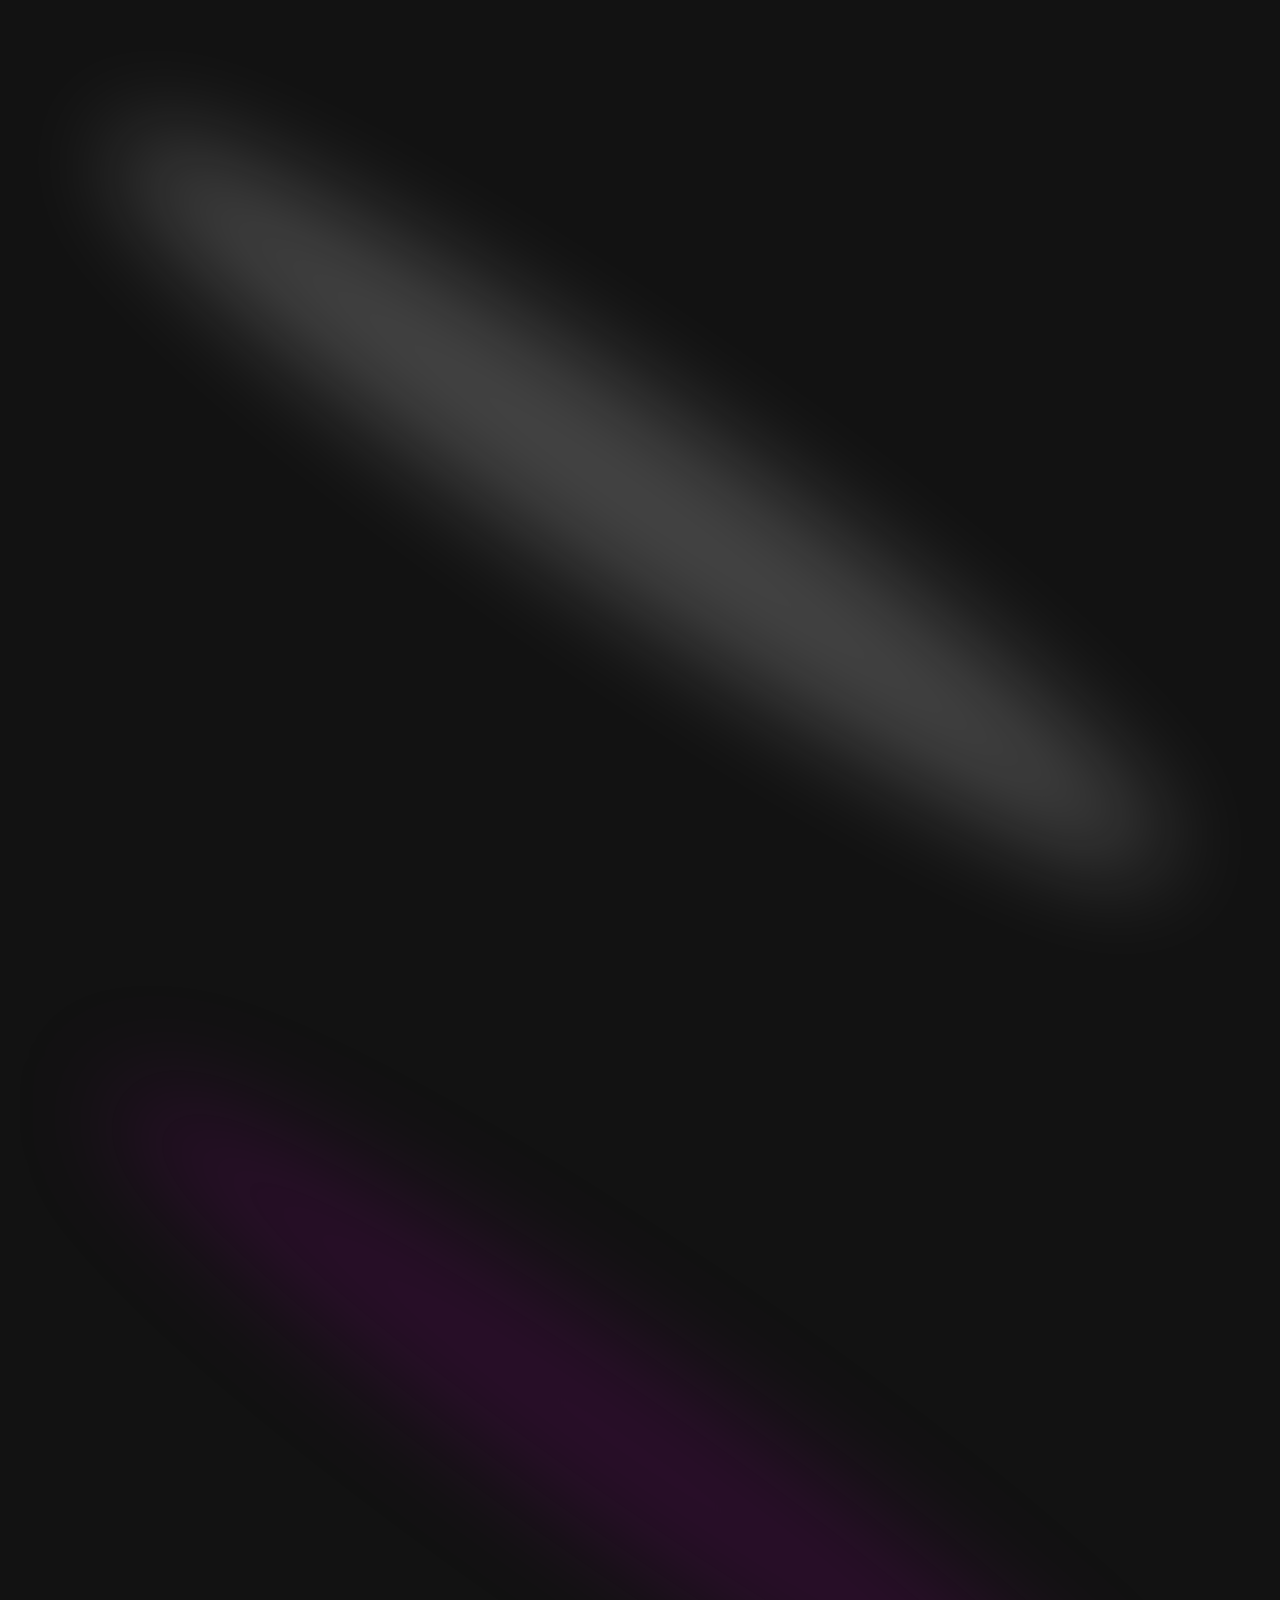
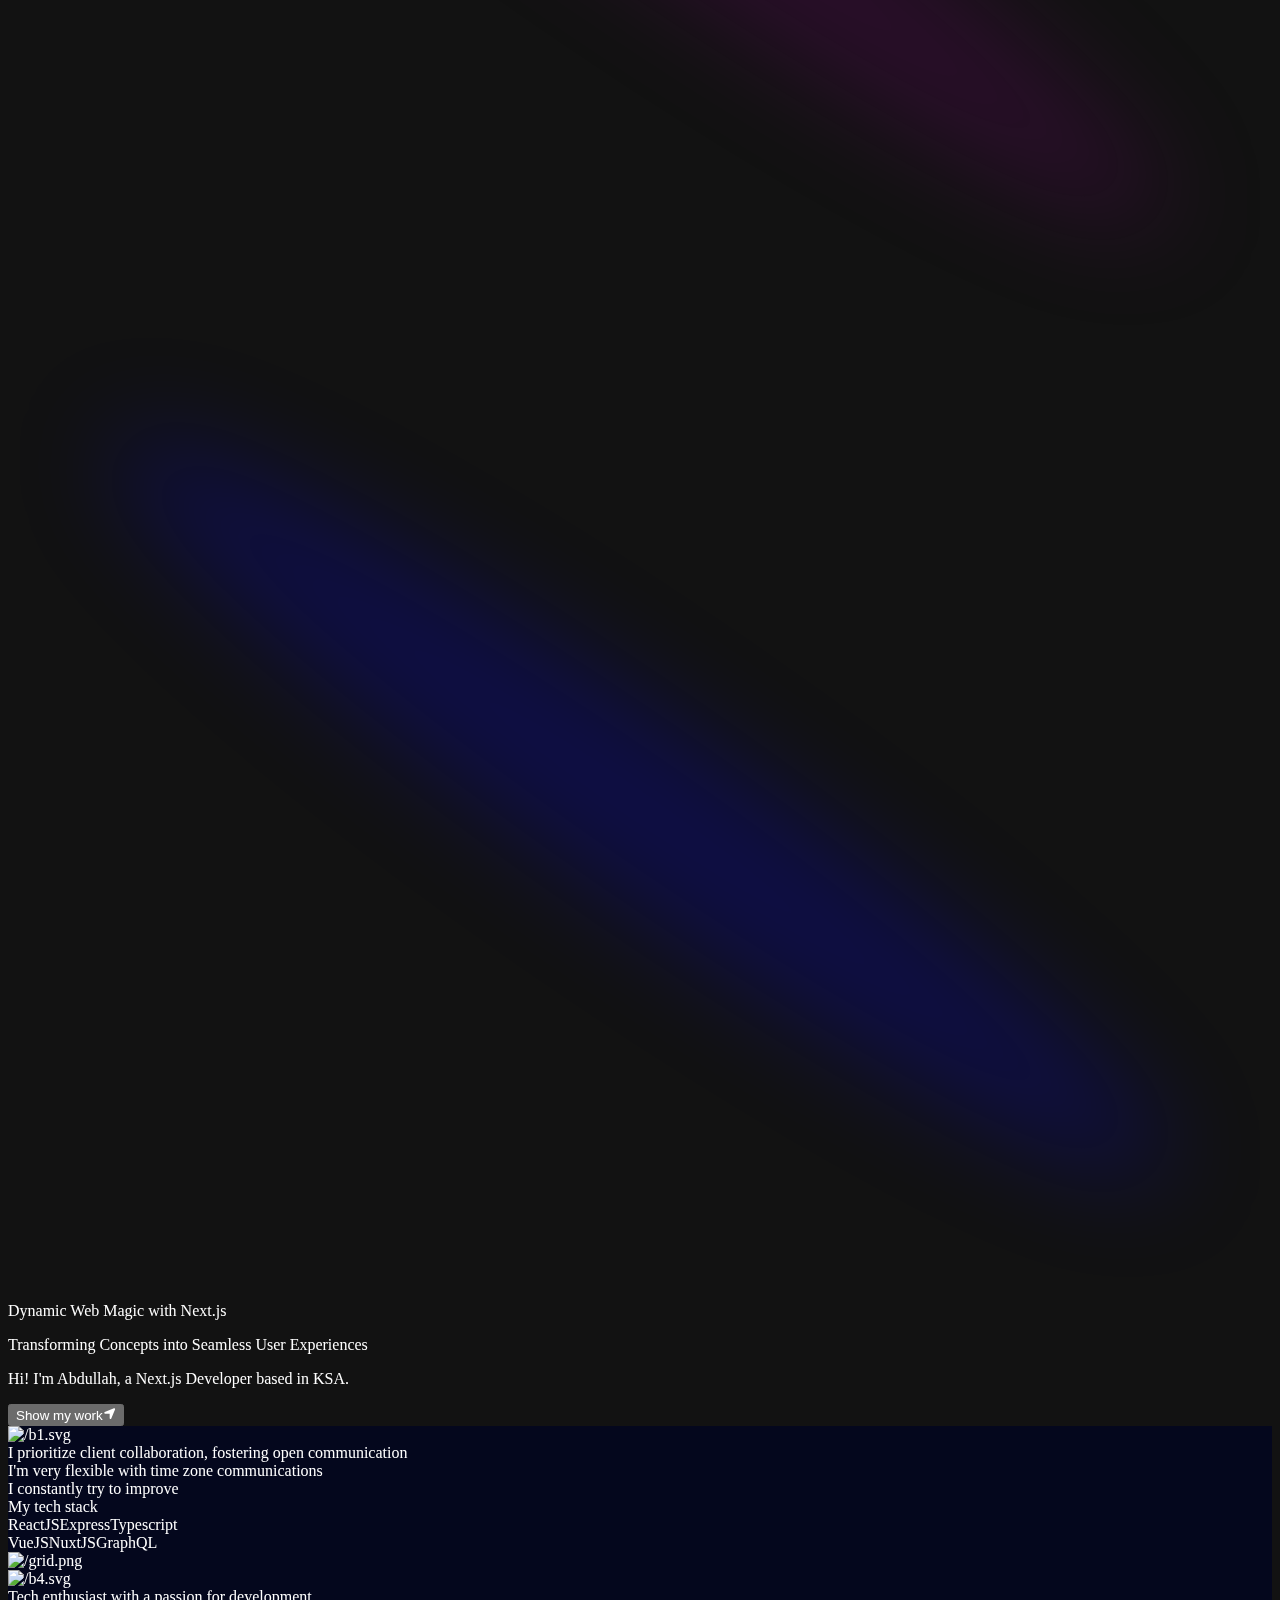
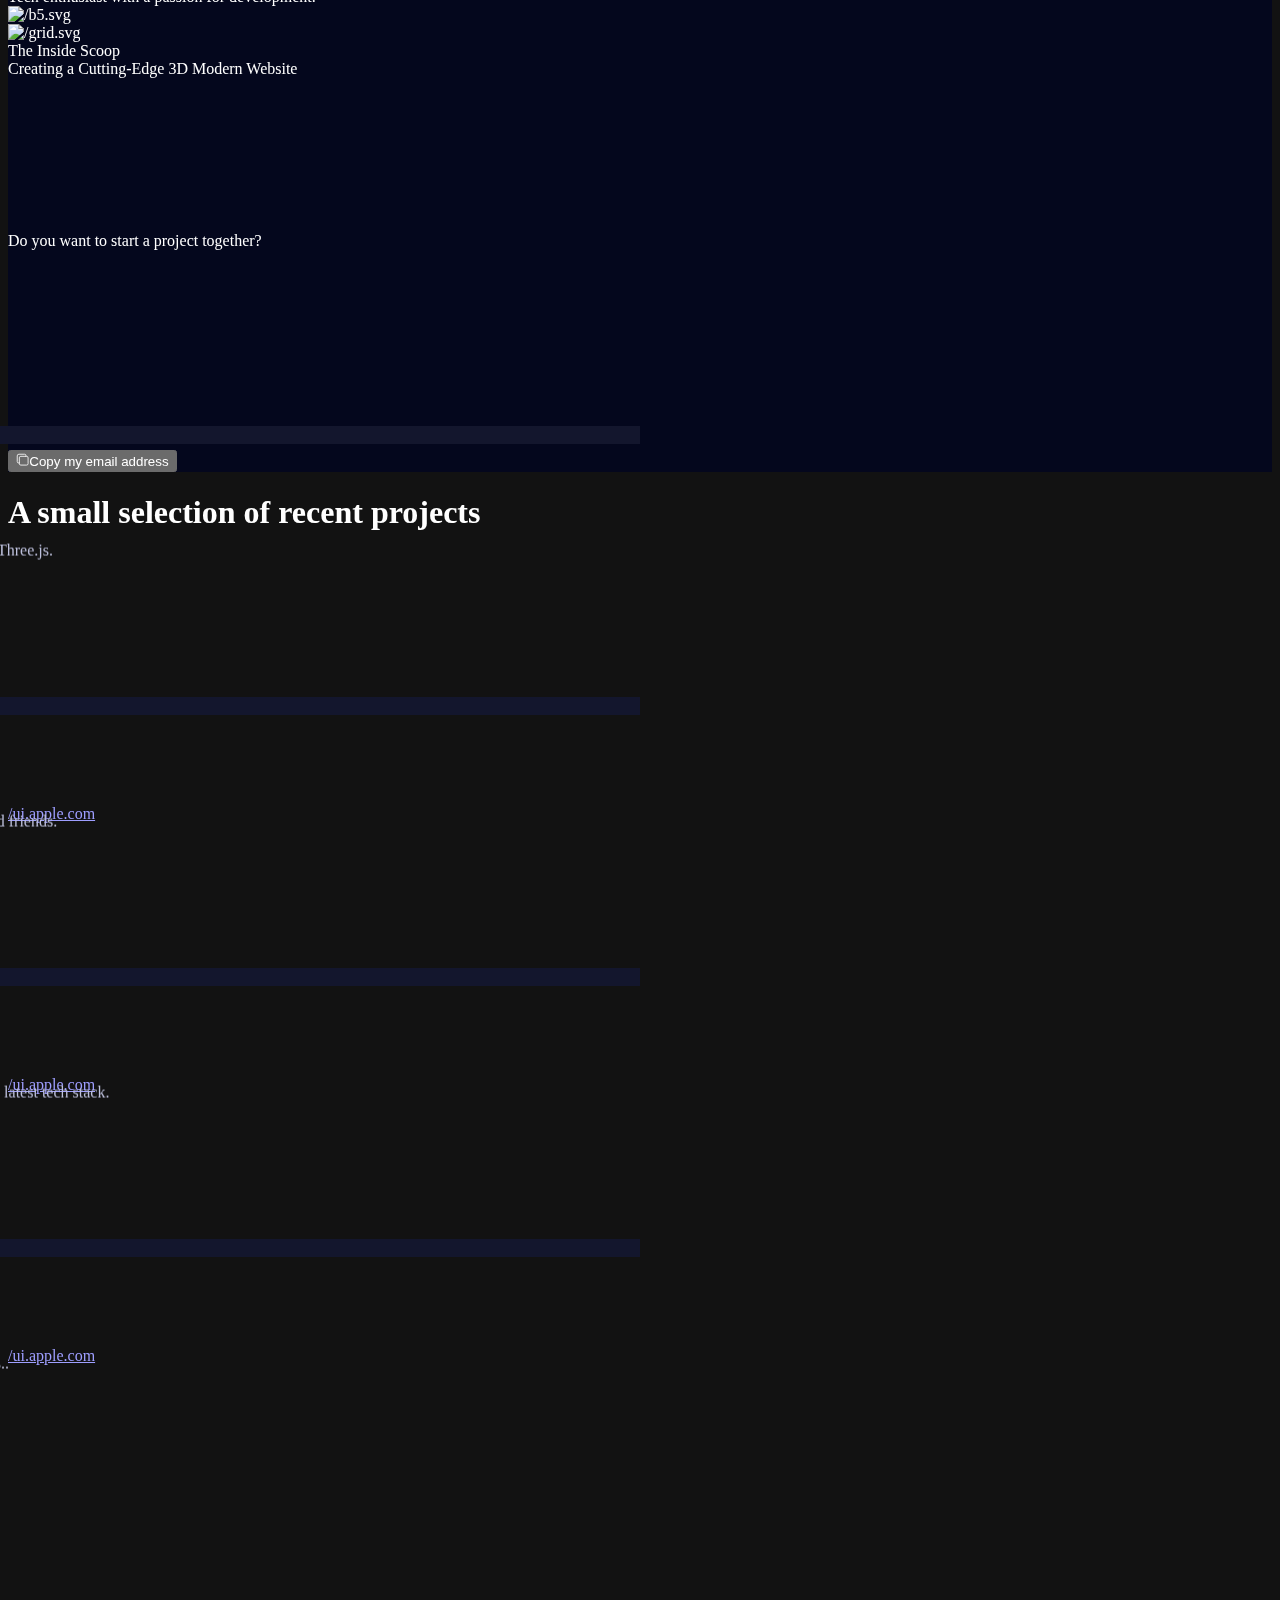
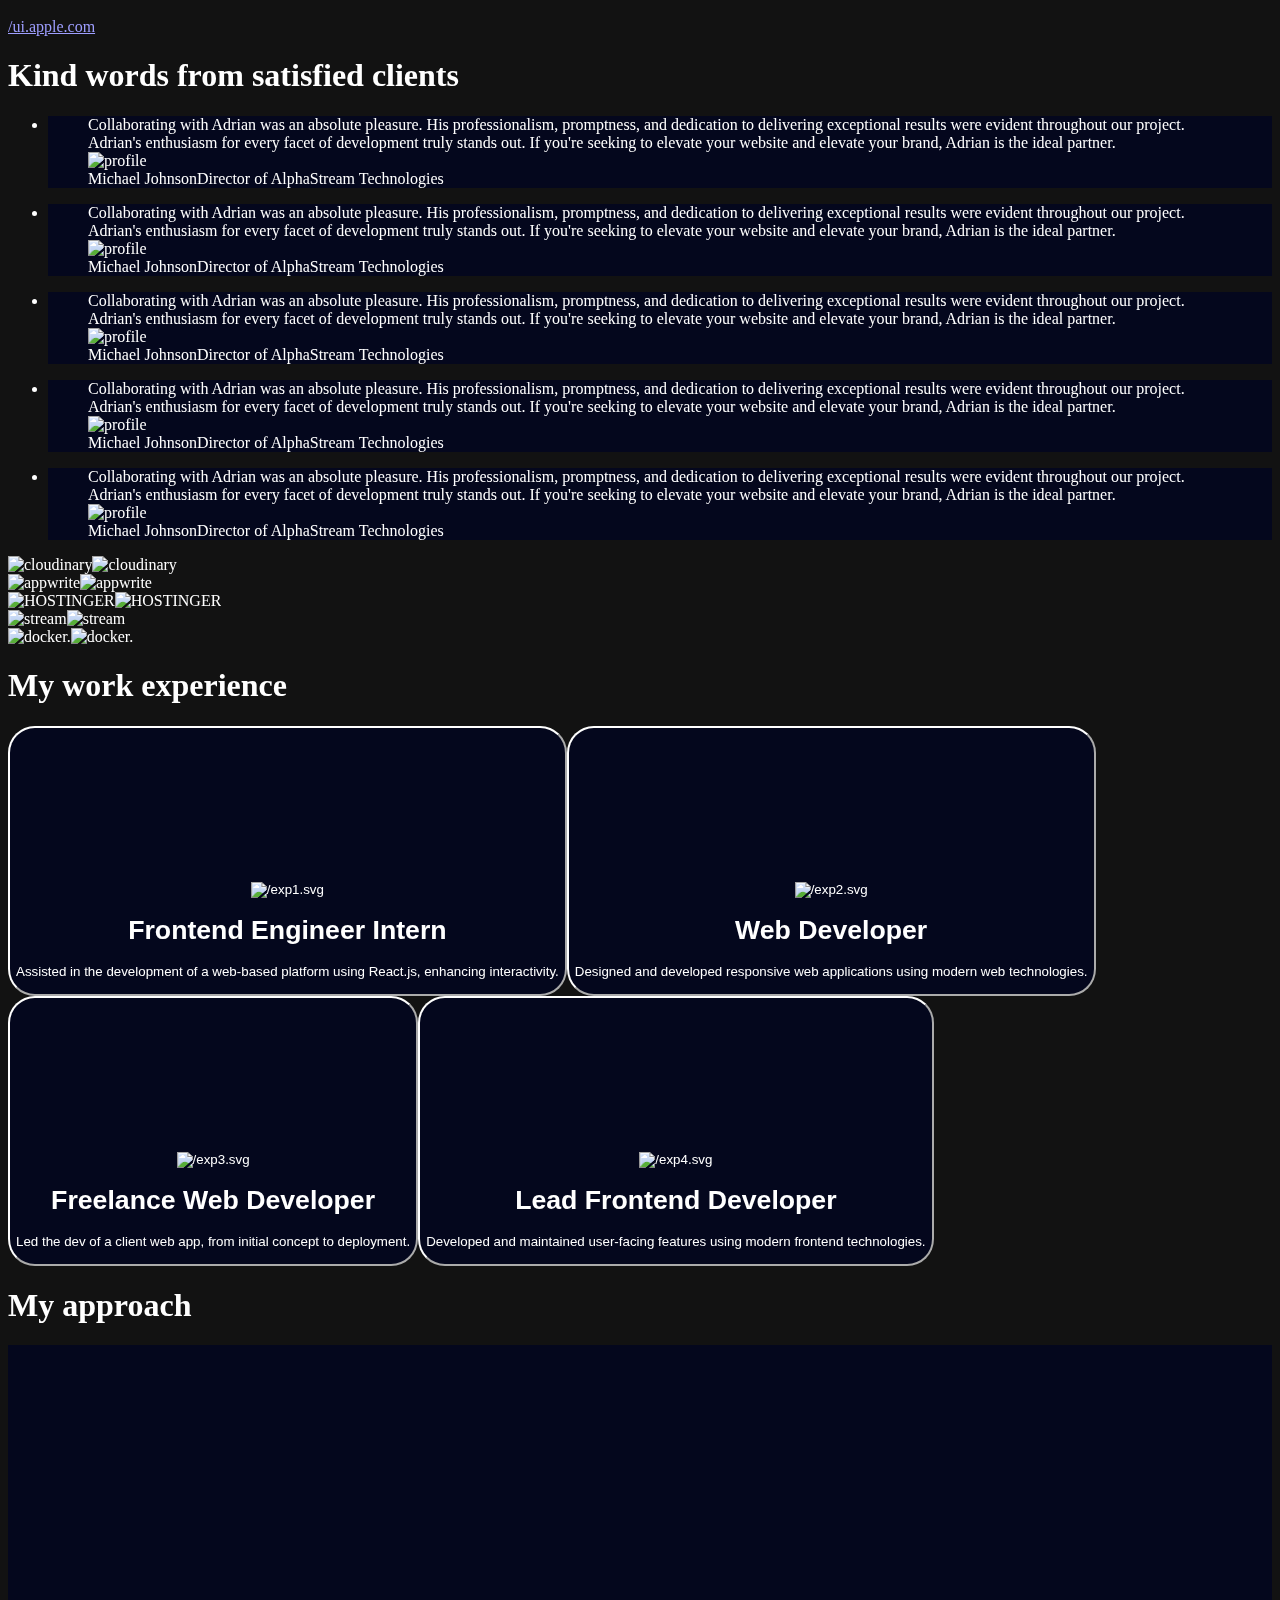
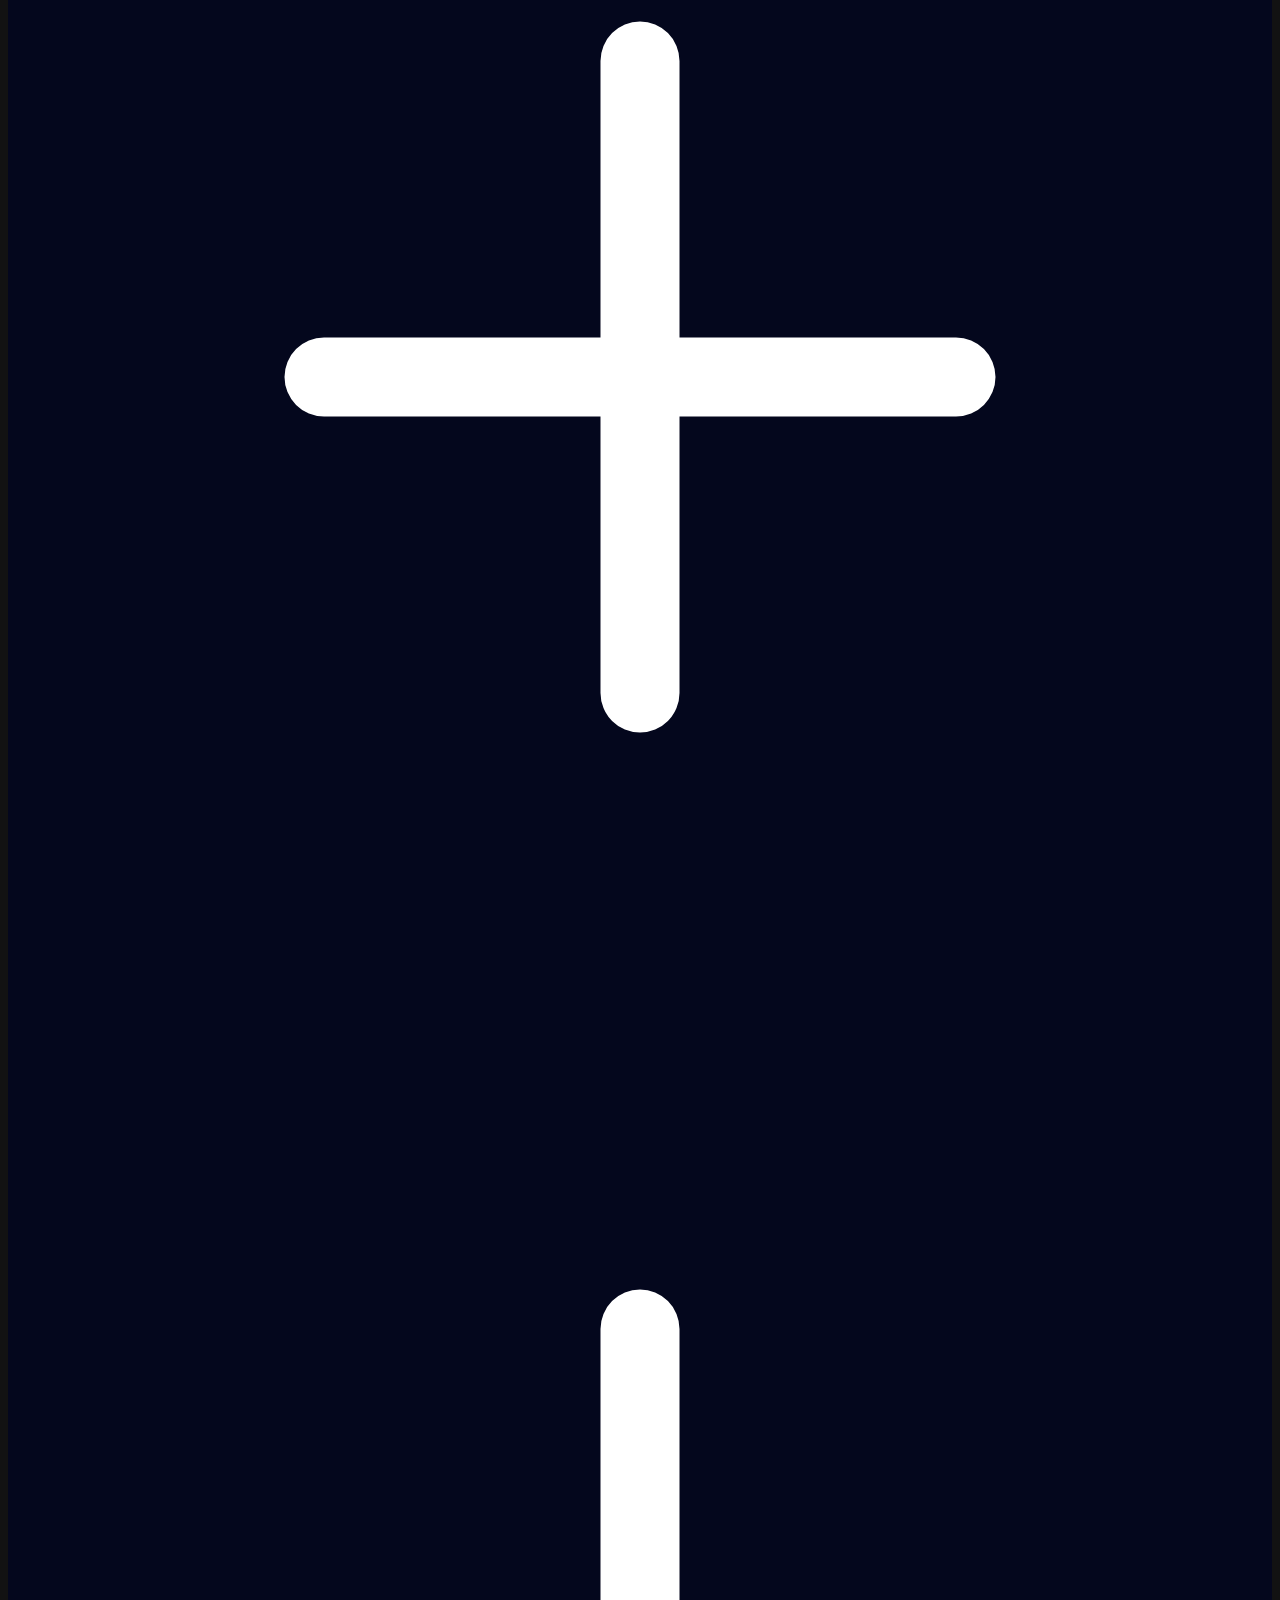
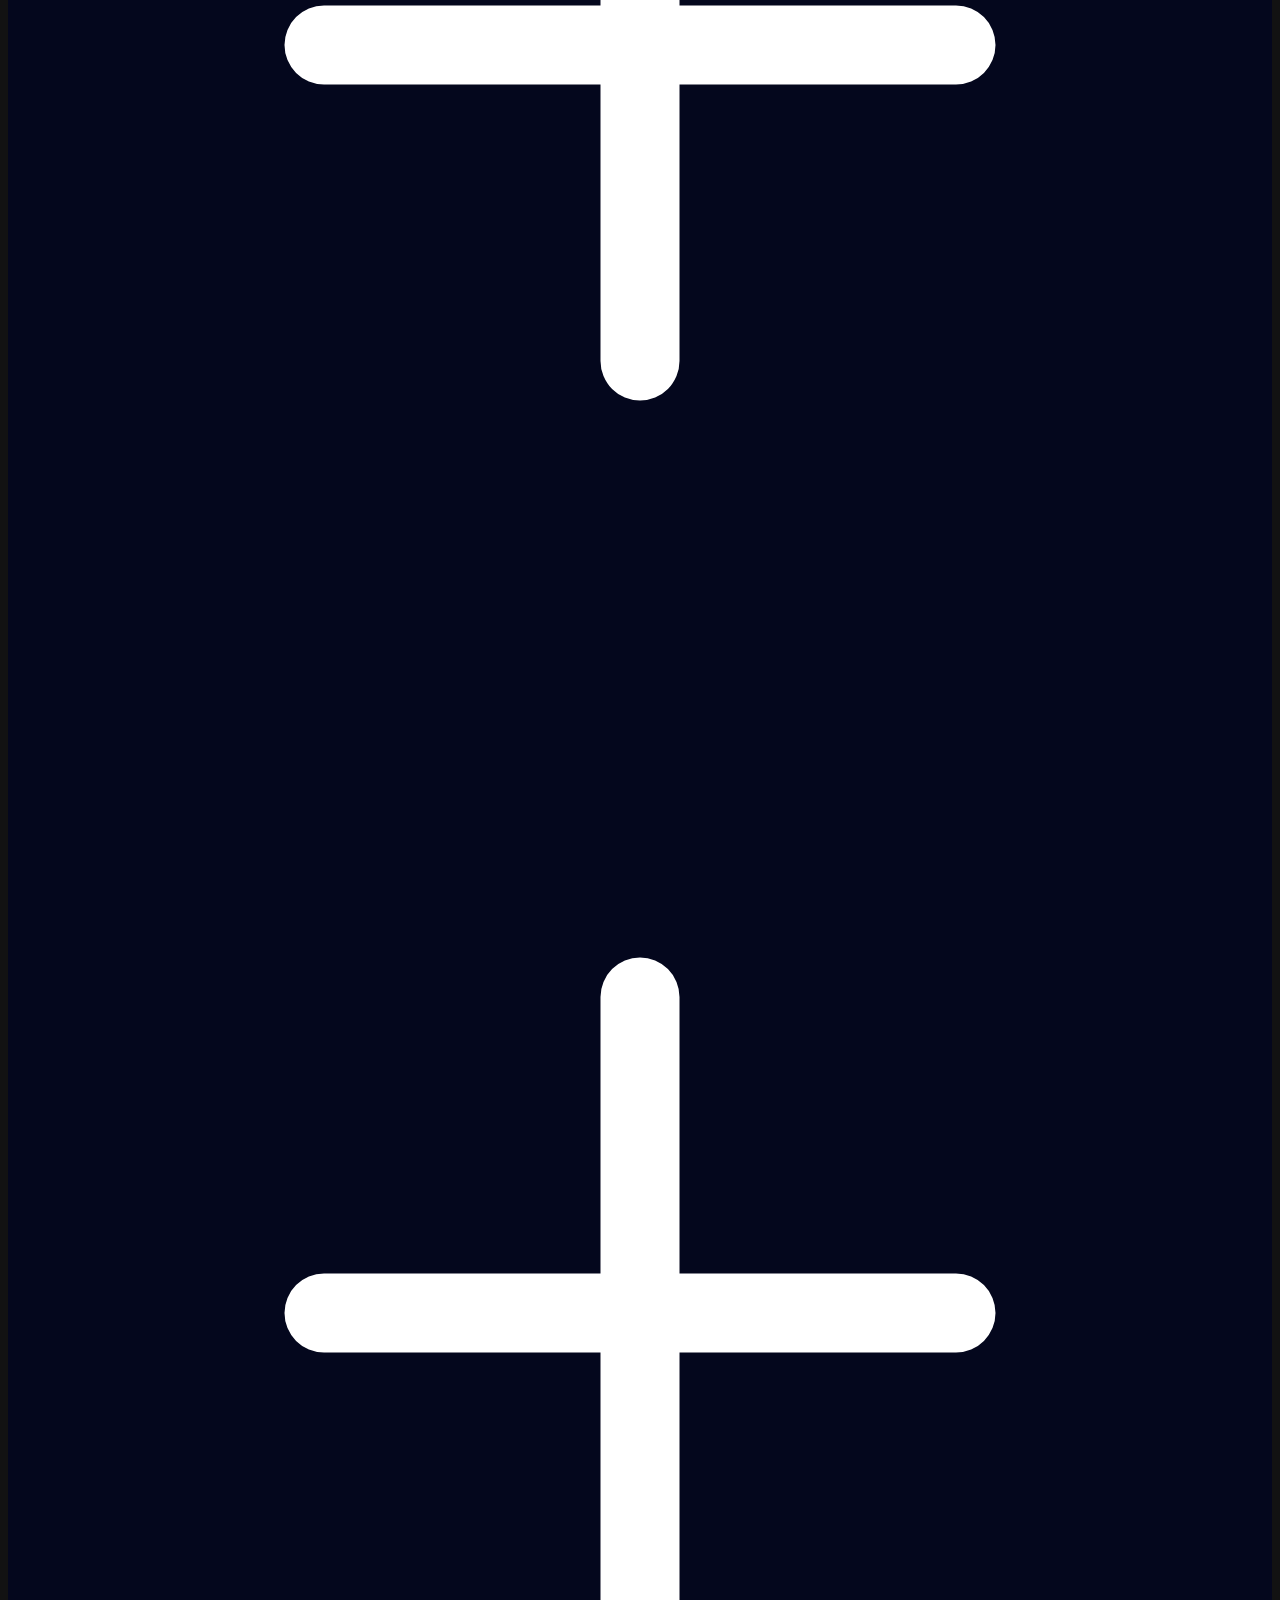
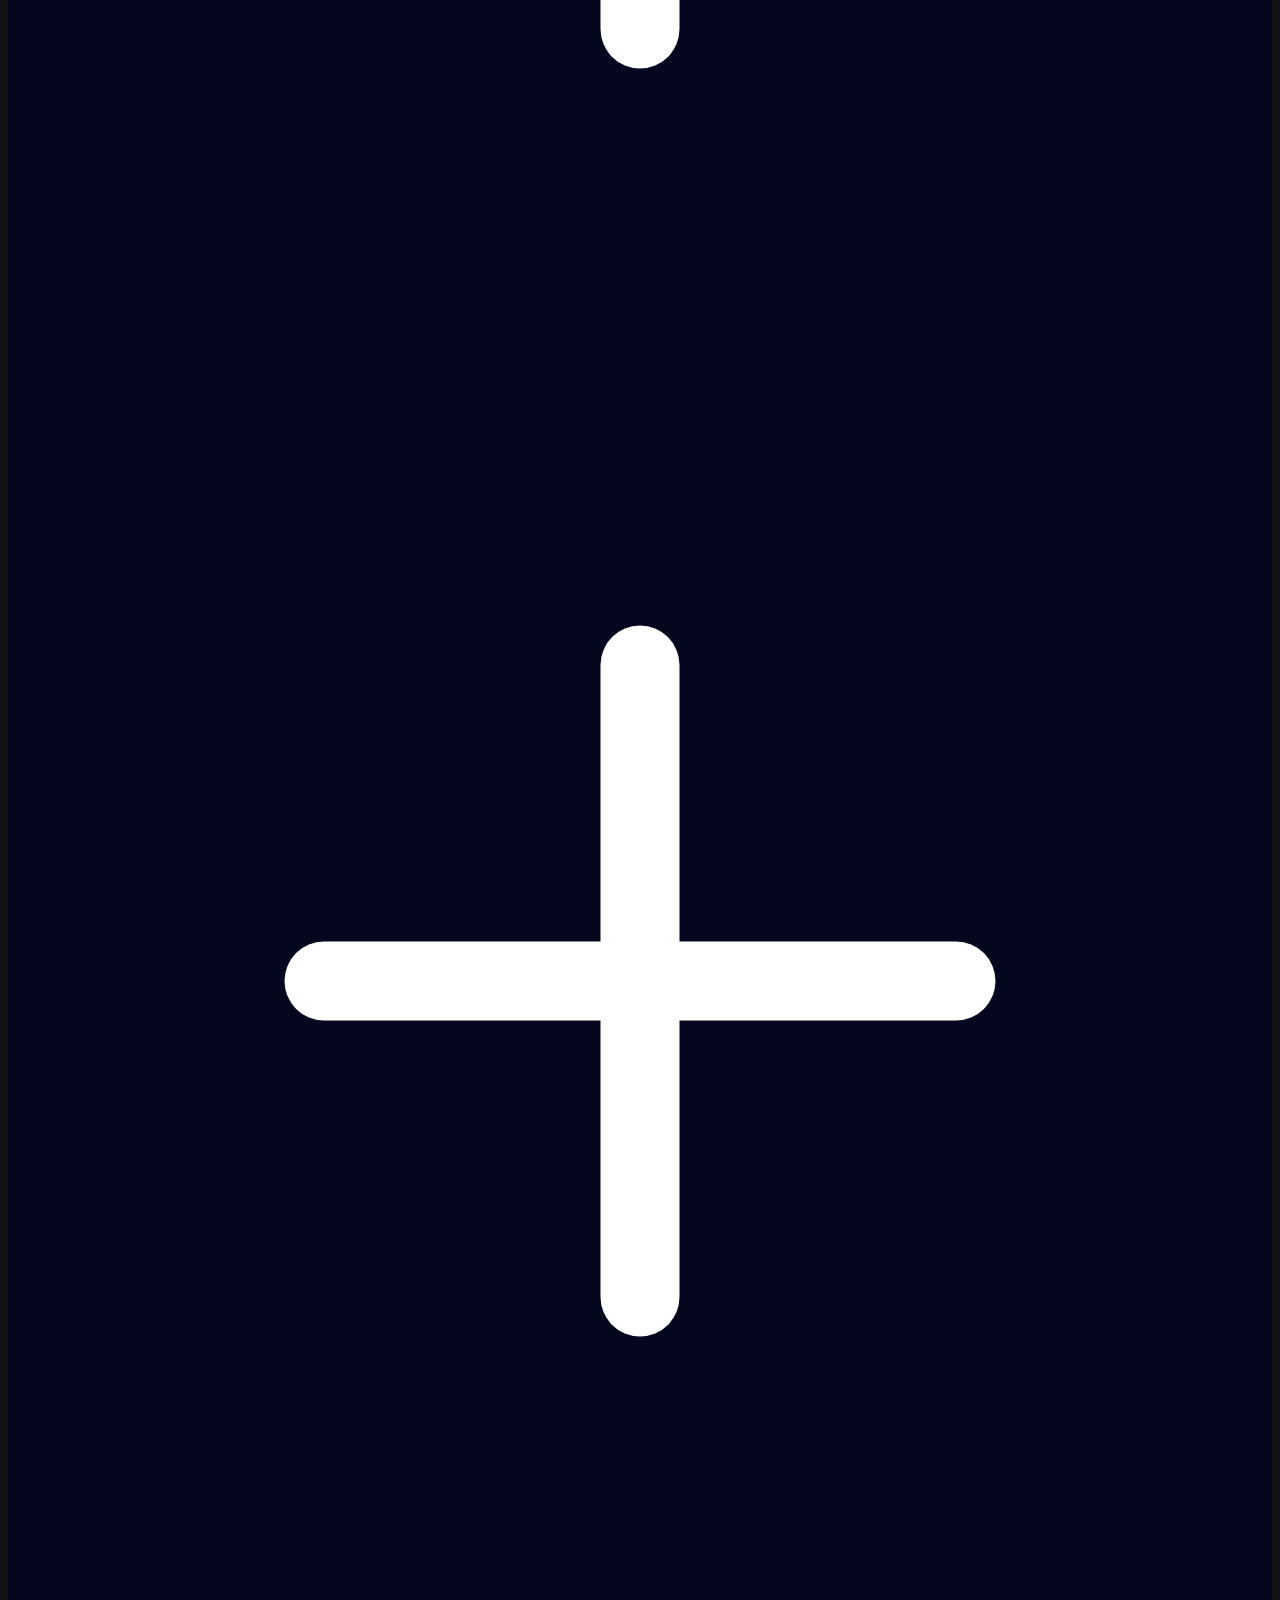
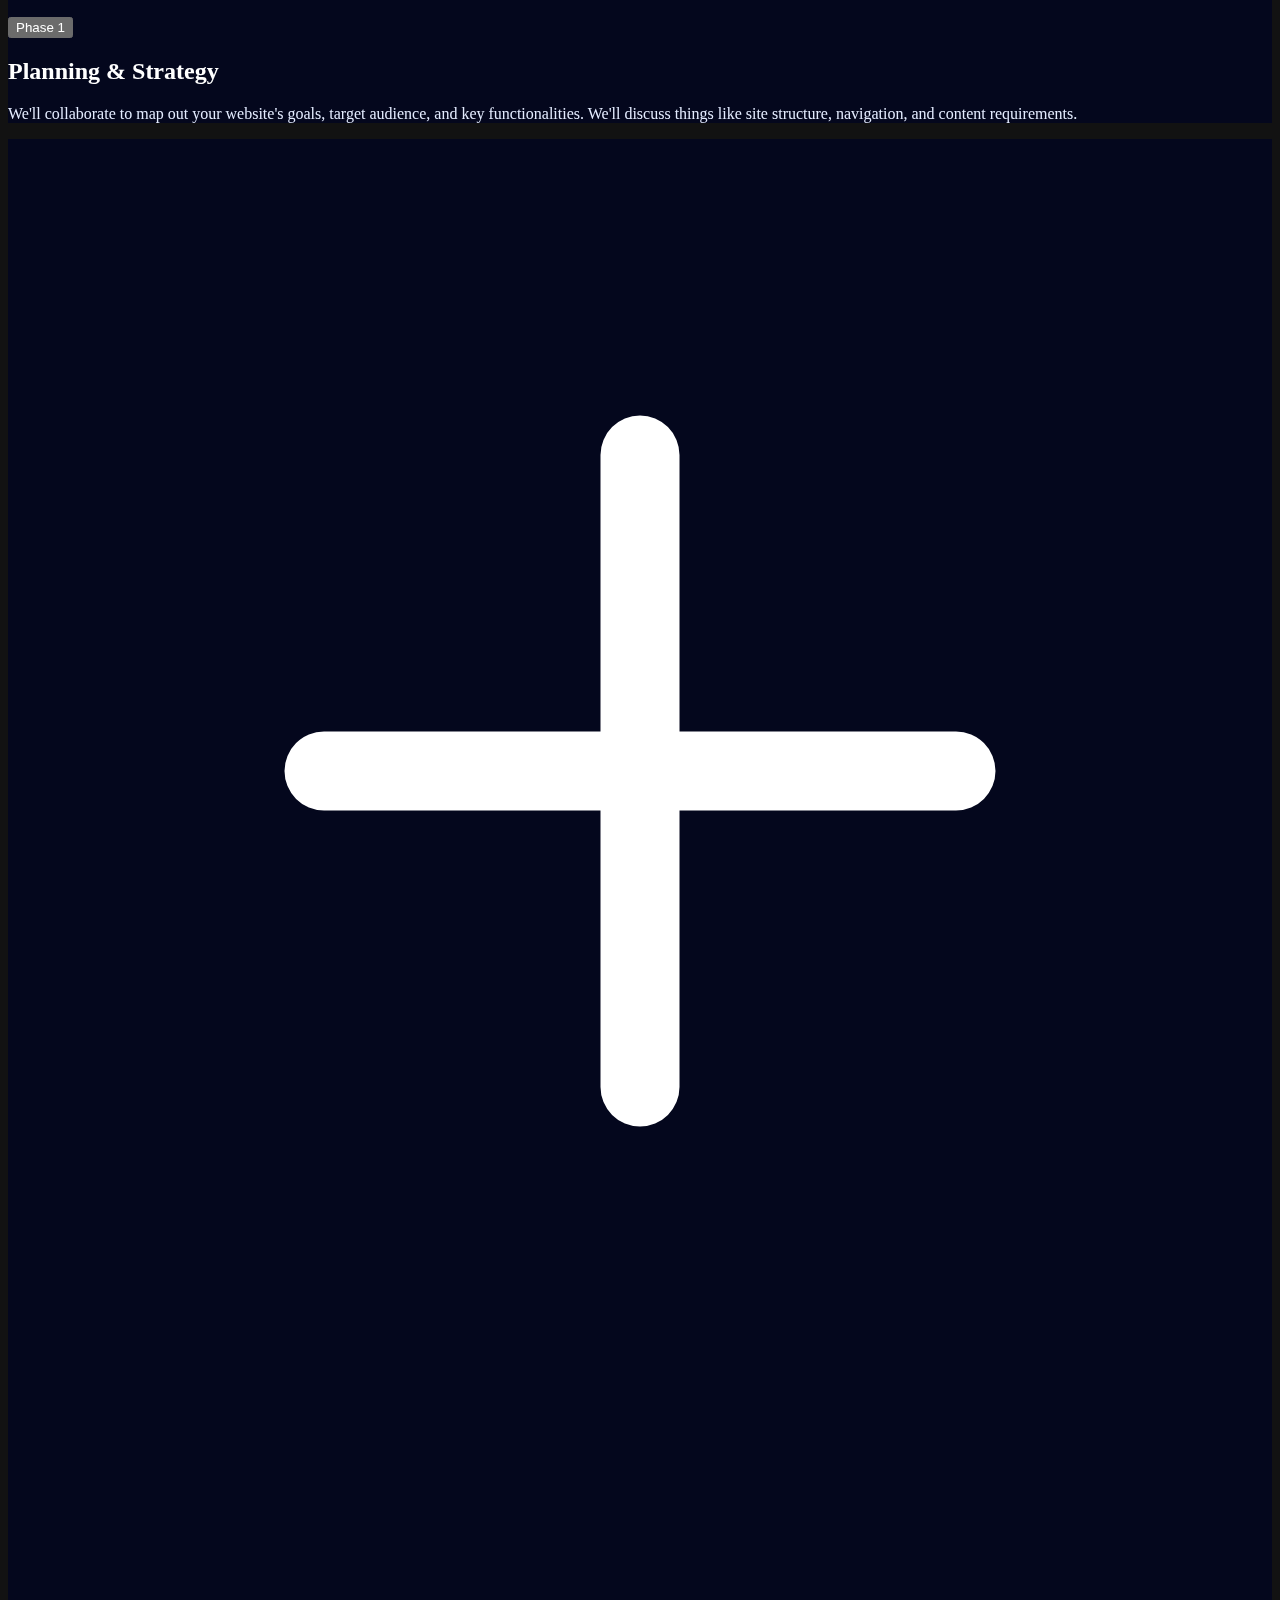
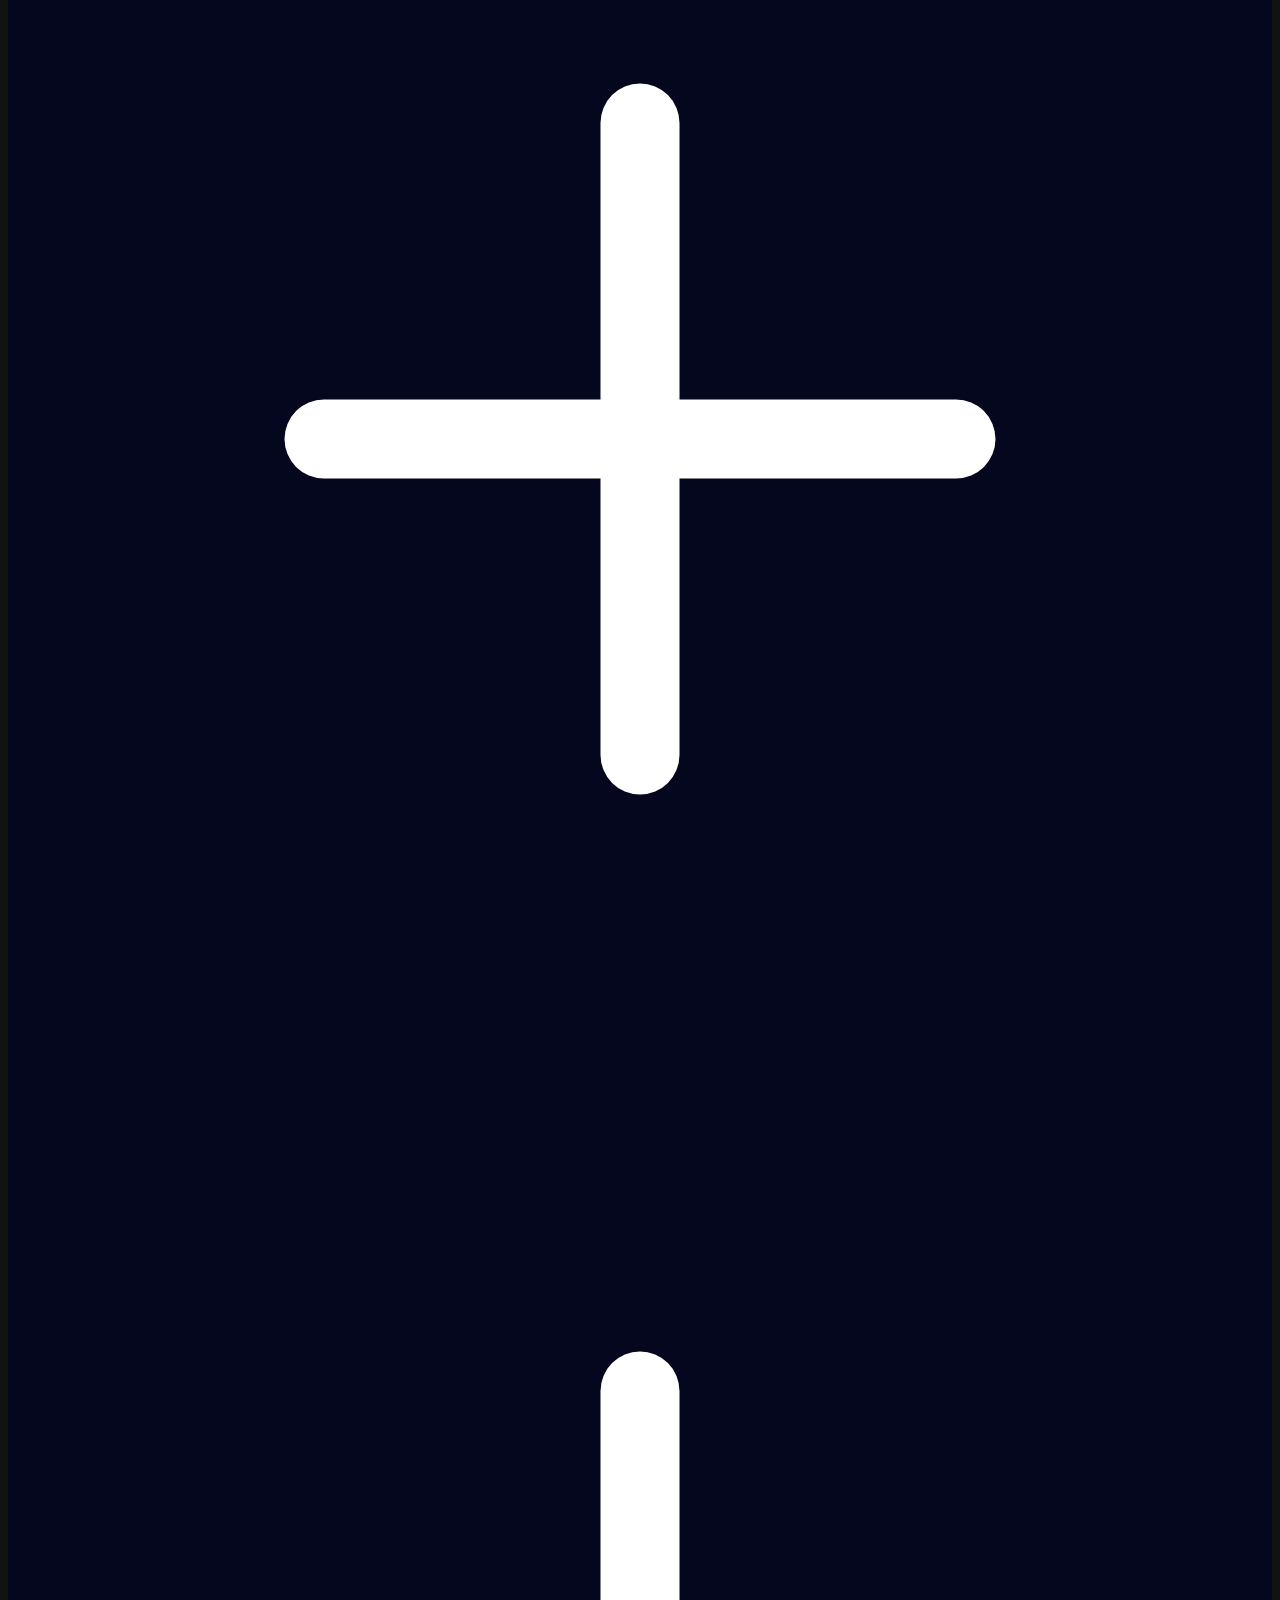
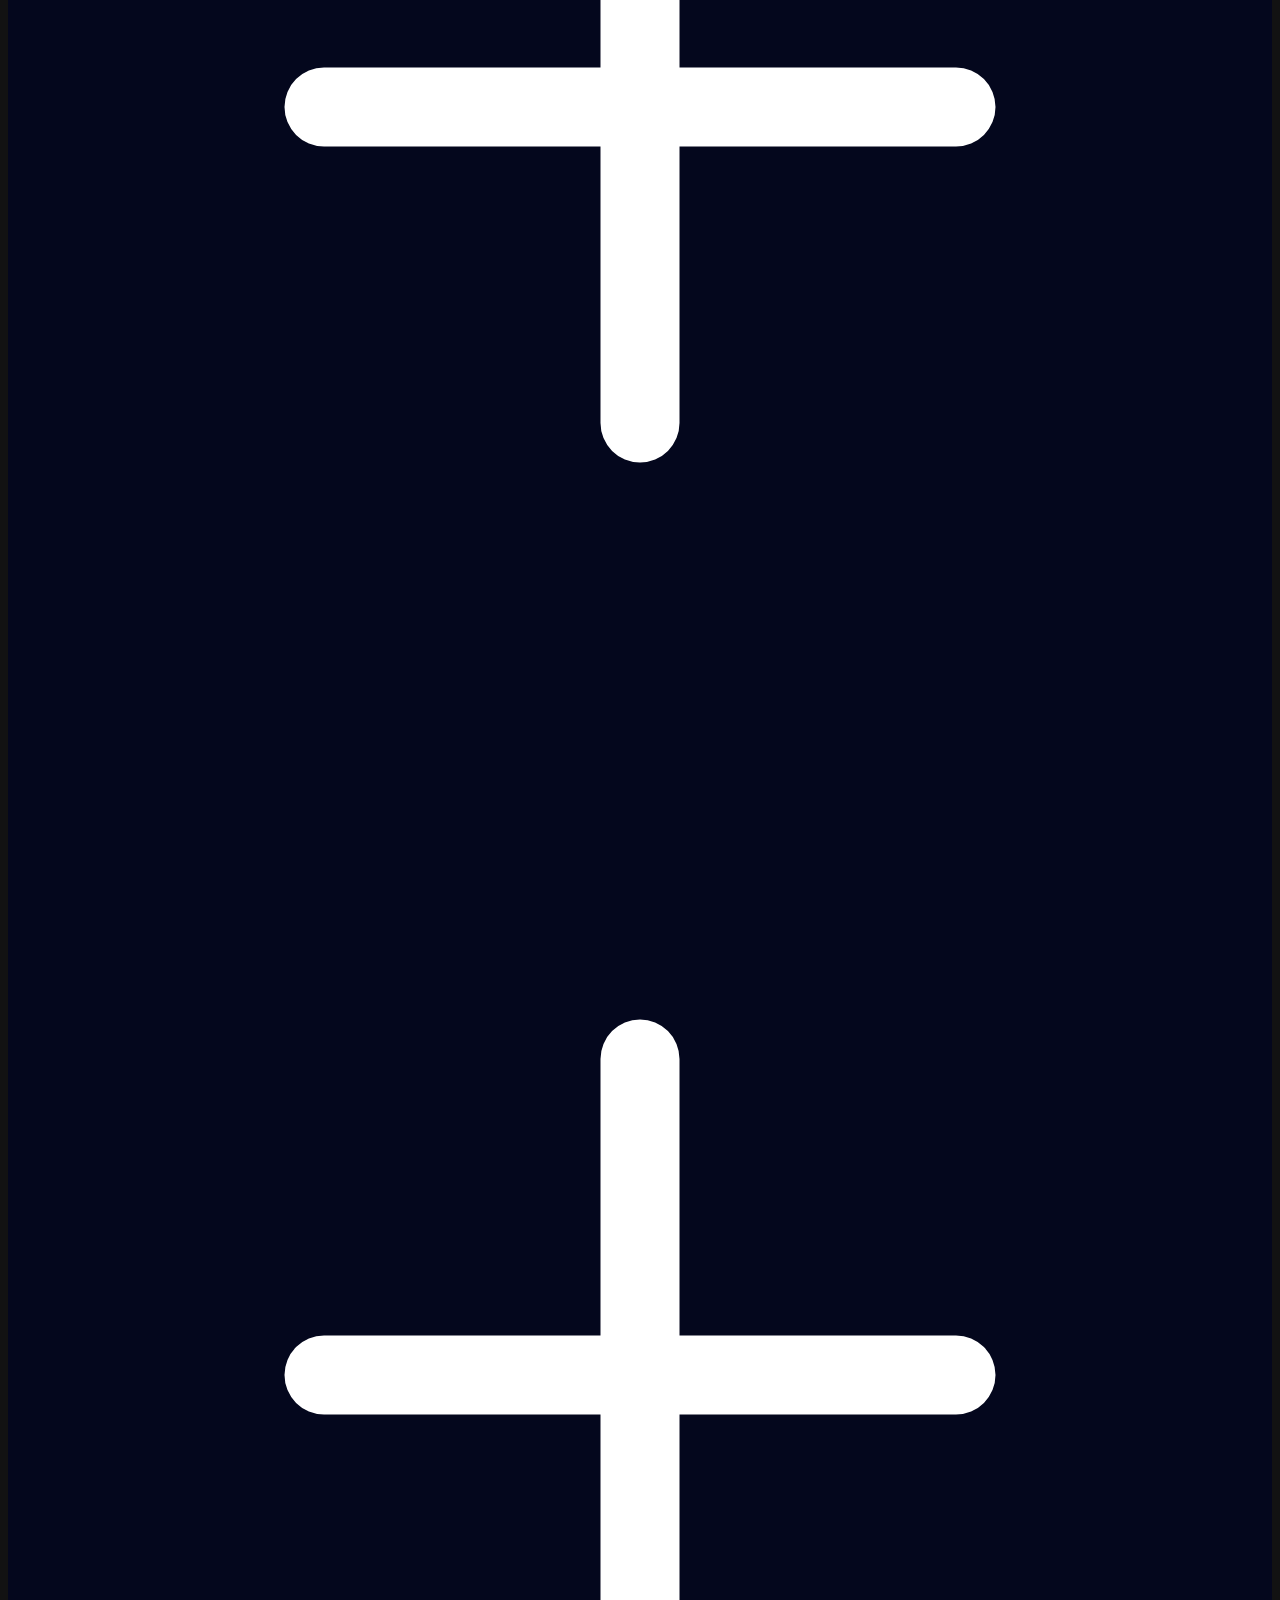
==== commit 24e80390: "hi" ====
--- a/.firebase/abdulllah-portfolio/hosting/index.html
+++ b/.firebase/abdulllah-portfolio/hosting/index.html
@@ -1,4 +1,4 @@
-<!DOCTYPE html><html lang="en"><head><meta charSet="utf-8"/><meta name="viewport" content="width=device-width, initial-scale=1"/><link rel="preload" as="image" href="/b1.svg"/><link rel="preload" as="image" href="/grid.png"/><link rel="preload" as="image" href="/b4.svg"/><link rel="preload" as="image" href="/b5.svg"/><link rel="preload" as="image" href="/grid.svg"/><link rel="preload" as="image" href="/bg.png"/><link rel="preload" as="image" href="/p1.png"/><link rel="preload" as="image" href="/re.svg"/><link rel="preload" as="image" href="/tail.svg"/><link rel="preload" as="image" href="/ts.svg"/><link rel="stylesheet" href="/_next/static/css/32d51b0edd510026.css" crossorigin="" data-precedence="next"/><link rel="preload" as="script" fetchPriority="low" href="/_next/static/chunks/webpack-6068575bf2cf3247.js" crossorigin=""/><script src="/_next/static/chunks/fd9d1056-f28c096f0f58927f.js" async="" crossorigin=""></script><script src="/_next/static/chunks/396464d2-eb29b7850e013b87.js" async="" crossorigin=""></script><script src="/_next/static/chunks/145-1cd7fa302db6b60e.js" async="" crossorigin=""></script><script src="/_next/static/chunks/main-app-2dabf9d8175d2e62.js" async="" crossorigin=""></script><script src="/_next/static/chunks/b536a0f1-bb7f09789628671e.js" async=""></script><script src="/_next/static/chunks/9c4e2130-6f01a87ec15c6ffa.js" async=""></script><script src="/_next/static/chunks/53c13509-d983510ddd7e9c66.js" async=""></script><script src="/_next/static/chunks/dc112a36-2f2748f3d1f8c011.js" async=""></script><script src="/_next/static/chunks/842-89ef40e4e92c924e.js" async=""></script><script src="/_next/static/chunks/app/page-5f8ae323576d159f.js" async=""></script><script src="/_next/static/chunks/app/layout-802ba721079ebcfe.js" async=""></script><script src="/_next/static/chunks/app/global-error-93b478156629582b.js" async=""></script><link rel="preload" as="image" href="/three.svg"/><link rel="preload" as="image" href="/fm.svg"/><link rel="preload" as="image" href="/p2.png"/><link rel="preload" as="image" href="/next.svg"/><link rel="preload" as="image" href="/stream.svg"/><link rel="preload" as="image" href="/c.svg"/><link rel="preload" as="image" href="/p3.png"/><link rel="preload" as="image" href="/p4.png"/><link rel="preload" as="image" href="/gsap.svg"/><link rel="preload" as="image" href="/profile.svg"/><link rel="preload" as="image" href="/cloud.svg"/><link rel="preload" as="image" href="/cloudName.svg"/><link rel="preload" as="image" href="/app.svg"/><link rel="preload" as="image" href="/appName.svg"/><link rel="preload" as="image" href="/host.svg"/><link rel="preload" as="image" href="/hostName.svg"/><link rel="preload" as="image" href="/s.svg"/><link rel="preload" as="image" href="/streamName.svg"/><link rel="preload" as="image" href="/dock.svg"/><link rel="preload" as="image" href="/dockerName.svg"/><link rel="preload" as="image" href="/exp1.svg"/><link rel="preload" as="image" href="/exp2.svg"/><link rel="preload" as="image" href="/exp3.svg"/><link rel="preload" as="image" href="/exp4.svg"/><link rel="preload" as="image" href="/git.svg"/><link rel="preload" as="image" href="/link.svg"/><link rel="icon" href="/abdullah-icon.svg" sizes="any"/><title>Abdullah&#x27;s Portfolio</title><meta name="description" content="Explore the portfolio of Abdullah Mohamed, a front-end developer specializing in React, Next.js, and Tailwind. Discover innovative web solutions and exceptional projects."/><script src="/_next/static/chunks/polyfills-c67a75d1b6f99dc8.js" crossorigin="" noModule=""></script></head><body class="__className_aaf875"><script>!function(){try{var d=document.documentElement,c=d.classList;c.remove('light','dark');var e=localStorage.getItem('theme');if('system'===e||(!e&&false)){var t='(prefers-color-scheme: dark)',m=window.matchMedia(t);if(m.media!==t||m.matches){d.style.colorScheme = 'dark';c.add('dark')}else{d.style.colorScheme = 'light';c.add('light')}}else if(e){c.add(e|| '')}else{c.add('dark')}if(e==='light'||e==='dark'||!e)d.style.colorScheme=e||'dark'}catch(e){}}()</script><main class="relative bg-black-100 flex justify-center items-center flex-col  mx-auto sm:px-10 px-5 overflow-clip"><div class="max-w-7xl w-full"><div class="flex max-w-fit md:min-w-[70vw] lg:min-w-fit fixed z-[5000] top-10 inset-x-0 mx-auto px-10 py-5 rounded-lg border border-black/.1 shadow-[0px_2px_3px_-1px_rgba(0,0,0,0.1),0px_1px_0px_0px_rgba(25,28,33,0.02),0px_0px_0px_1px_rgba(25,28,33,0.08)] items-center justify-center space-x-4" style="backdrop-filter:blur(16px) saturate(180%);background-color:rgba(17, 25, 40, 0.75);border-radius:12px;border:1px solid rgba(255, 255, 255, 0.125);opacity:1;transform:translateY(-100px) translateZ(0)"><a href="#about" class="relative dark:text-neutral-50 items-center flex space-x-1 text-neutral-600 dark:hover:text-neutral-300 hover:text-neutral-500"><span class="block sm:hidden"></span><span class=" text-sm !cursor-pointer">About</span></a><a href="#projects" class="relative dark:text-neutral-50 items-center flex space-x-1 text-neutral-600 dark:hover:text-neutral-300 hover:text-neutral-500"><span class="block sm:hidden"></span><span class=" text-sm !cursor-pointer">Projects</span></a><a href="#testimonials" class="relative dark:text-neutral-50 items-center flex space-x-1 text-neutral-600 dark:hover:text-neutral-300 hover:text-neutral-500"><span class="block sm:hidden"></span><span class=" text-sm !cursor-pointer">Testimonials</span></a><a href="#contact" class="relative dark:text-neutral-50 items-center flex space-x-1 text-neutral-600 dark:hover:text-neutral-300 hover:text-neutral-500"><span class="block sm:hidden"></span><span class=" text-sm !cursor-pointer">Contact</span></a></div><div class="pb-20 pt-36"><div><svg class="animate-spotlight pointer-events-none absolute z-[1] w-[138%] lg:w-[84%] opacity-0 -top-40 -left-10 md:-left-32 md:-top-20 h-screen" xmlns="http://www.w3.org/2000/svg" viewBox="0 0 3787 2842" fill="none"><g filter="url(#filter)"><ellipse cx="1924.71" cy="273.501" rx="1924.71" ry="273.501" transform="matrix(-0.822377 -0.568943 -0.568943 0.822377 3631.88 2291.09)" fill="white" fill-opacity="0.21"></ellipse></g><defs><filter id="filter" x="0.860352" y="0.838989" width="3785.16" height="2840.26" filterUnits="userSpaceOnUse" color-interpolation-filters="sRGB"><feFlood flood-opacity="0" result="BackgroundImageFix"></feFlood><feBlend mode="normal" in="SourceGraphic" in2="BackgroundImageFix" result="shape"></feBlend><feGaussianBlur stdDeviation="151" result="effect1_foregroundBlur_1065_8"></feGaussianBlur></filter></defs></svg><svg class="animate-spotlight pointer-events-none absolute z-[1] lg:w-[84%] opacity-0 h-[80vh] w-[50vw] top-10 left-full" xmlns="http://www.w3.org/2000/svg" viewBox="0 0 3787 2842" fill="none"><g filter="url(#filter)"><ellipse cx="1924.71" cy="273.501" rx="1924.71" ry="273.501" transform="matrix(-0.822377 -0.568943 -0.568943 0.822377 3631.88 2291.09)" fill="purple" fill-opacity="0.21"></ellipse></g><defs><filter id="filter" x="0.860352" y="0.838989" width="3785.16" height="2840.26" filterUnits="userSpaceOnUse" color-interpolation-filters="sRGB"><feFlood flood-opacity="0" result="BackgroundImageFix"></feFlood><feBlend mode="normal" in="SourceGraphic" in2="BackgroundImageFix" result="shape"></feBlend><feGaussianBlur stdDeviation="151" result="effect1_foregroundBlur_1065_8"></feGaussianBlur></filter></defs></svg><svg class="animate-spotlight pointer-events-none absolute z-[1] lg:w-[84%] opacity-0 left-80 top-28 h-[80vh] w-[50vw]" xmlns="http://www.w3.org/2000/svg" viewBox="0 0 3787 2842" fill="none"><g filter="url(#filter)"><ellipse cx="1924.71" cy="273.501" rx="1924.71" ry="273.501" transform="matrix(-0.822377 -0.568943 -0.568943 0.822377 3631.88 2291.09)" fill="blue" fill-opacity="0.21"></ellipse></g><defs><filter id="filter" x="0.860352" y="0.838989" width="3785.16" height="2840.26" filterUnits="userSpaceOnUse" color-interpolation-filters="sRGB"><feFlood flood-opacity="0" result="BackgroundImageFix"></feFlood><feBlend mode="normal" in="SourceGraphic" in2="BackgroundImageFix" result="shape"></feBlend><feGaussianBlur stdDeviation="151" result="effect1_foregroundBlur_1065_8"></feGaussianBlur></filter></defs></svg></div><div class="h-screen w-full dark:bg-black-100 bg-white dark:bg-grid-white/[0.03] bg-grid-black-100/[0.2] absolute top-0 left-0 flex items-center justify-center"><div class="absolute pointer-events-none inset-0 flex items-center justify-center dark:bg-black-100 bg-white [mask-image:radial-gradient(ellipse_at_center,transparent_20%,black)]"></div></div><div class="flex justify-center relative my-20 z-10"><div class="max-w-[89vw] md:max-w-2xl lg:max-w-[60vw] flex flex-col items-center justify-center"><p class="uppercase tracking-widest text-xs text-center text-blue-100 max-w-80">Dynamic Web Magic with Next.js</p><div class="font-bold text-center text-[40px] md:text-5xl lg:text-6xl"><div class="my-4"><div class=" dark:text-white text-black leading-snug tracking-wide"><div><span class=" dark:text-white text-black opacity-0">Transforming<!-- --> </span><span class=" dark:text-white text-black opacity-0">Concepts<!-- --> </span><span class=" dark:text-white text-black opacity-0">into<!-- --> </span><span class=" dark:text-white text-black opacity-0">Seamless<!-- --> </span><span class=" text-purple opacity-0">User<!-- --> </span><span class=" text-purple opacity-0">Experiences<!-- --> </span></div></div></div></div><p class="text-center md:tracking-wider mb-4 text-sm md:text-lg lg:text-2xl">Hi! I&#x27;m Abdullah, a Next.js Developer based in Yemen.</p><a href="#about"><button class="relative inline-flex h-12 w-full md:w-60 md:mt-10 overflow-hidden rounded-lg p-[1px] focus:outline-none"><span class="absolute inset-[-1000%] animate-[spin_2s_linear_infinite] bg-[conic-gradient(from_90deg_at_50%_50%,#E2CBFF_0%,#393BB2_50%,#E2CBFF_100%)]"></span><span class="inline-flex h-full w-full cursor-pointer items-center justify-center rounded-lg
+<!DOCTYPE html><html lang="en"><head><meta charSet="utf-8"/><meta name="viewport" content="width=device-width, initial-scale=1"/><link rel="preload" as="image" href="/b1.svg"/><link rel="preload" as="image" href="/grid.png"/><link rel="preload" as="image" href="/b4.svg"/><link rel="preload" as="image" href="/b5.svg"/><link rel="preload" as="image" href="/grid.svg"/><link rel="preload" as="image" href="/bg.png"/><link rel="preload" as="image" href="/p1.png"/><link rel="preload" as="image" href="/re.svg"/><link rel="preload" as="image" href="/tail.svg"/><link rel="preload" as="image" href="/ts.svg"/><link rel="stylesheet" href="/_next/static/css/32d51b0edd510026.css" crossorigin="" data-precedence="next"/><link rel="preload" as="script" fetchPriority="low" href="/_next/static/chunks/webpack-6068575bf2cf3247.js" crossorigin=""/><script src="/_next/static/chunks/fd9d1056-f28c096f0f58927f.js" async="" crossorigin=""></script><script src="/_next/static/chunks/396464d2-eb29b7850e013b87.js" async="" crossorigin=""></script><script src="/_next/static/chunks/145-1cd7fa302db6b60e.js" async="" crossorigin=""></script><script src="/_next/static/chunks/main-app-00f4aa3598d2e88b.js" async="" crossorigin=""></script><script src="/_next/static/chunks/b536a0f1-bb7f09789628671e.js" async=""></script><script src="/_next/static/chunks/9c4e2130-6f01a87ec15c6ffa.js" async=""></script><script src="/_next/static/chunks/53c13509-d983510ddd7e9c66.js" async=""></script><script src="/_next/static/chunks/dc112a36-2f2748f3d1f8c011.js" async=""></script><script src="/_next/static/chunks/842-89ef40e4e92c924e.js" async=""></script><script src="/_next/static/chunks/app/page-1d737f0e044089e8.js" async=""></script><script src="/_next/static/chunks/app/layout-802ba721079ebcfe.js" async=""></script><script src="/_next/static/chunks/app/global-error-93b478156629582b.js" async=""></script><link rel="preload" as="image" href="/three.svg"/><link rel="preload" as="image" href="/fm.svg"/><link rel="preload" as="image" href="/p2.png"/><link rel="preload" as="image" href="/next.svg"/><link rel="preload" as="image" href="/stream.svg"/><link rel="preload" as="image" href="/c.svg"/><link rel="preload" as="image" href="/p3.png"/><link rel="preload" as="image" href="/p4.png"/><link rel="preload" as="image" href="/gsap.svg"/><link rel="preload" as="image" href="/profile.svg"/><link rel="preload" as="image" href="/cloud.svg"/><link rel="preload" as="image" href="/cloudName.svg"/><link rel="preload" as="image" href="/app.svg"/><link rel="preload" as="image" href="/appName.svg"/><link rel="preload" as="image" href="/host.svg"/><link rel="preload" as="image" href="/hostName.svg"/><link rel="preload" as="image" href="/s.svg"/><link rel="preload" as="image" href="/streamName.svg"/><link rel="preload" as="image" href="/dock.svg"/><link rel="preload" as="image" href="/dockerName.svg"/><link rel="preload" as="image" href="/exp1.svg"/><link rel="preload" as="image" href="/exp2.svg"/><link rel="preload" as="image" href="/exp3.svg"/><link rel="preload" as="image" href="/exp4.svg"/><link rel="preload" as="image" href="/git.svg"/><link rel="preload" as="image" href="/link.svg"/><link rel="icon" href="/abdullah-icon.svg" sizes="any"/><title>Abdullah&#x27;s Portfolio</title><meta name="description" content="Explore the portfolio of Abdullah Mohamed, a front-end developer specializing in React, Next.js, and Tailwind. Discover innovative web solutions and exceptional projects."/><script src="/_next/static/chunks/polyfills-c67a75d1b6f99dc8.js" crossorigin="" noModule=""></script></head><body class="__className_aaf875"><script>!function(){try{var d=document.documentElement,c=d.classList;c.remove('light','dark');var e=localStorage.getItem('theme');if('system'===e||(!e&&false)){var t='(prefers-color-scheme: dark)',m=window.matchMedia(t);if(m.media!==t||m.matches){d.style.colorScheme = 'dark';c.add('dark')}else{d.style.colorScheme = 'light';c.add('light')}}else if(e){c.add(e|| '')}else{c.add('dark')}if(e==='light'||e==='dark'||!e)d.style.colorScheme=e||'dark'}catch(e){}}()</script><main class="relative bg-black-100 flex justify-center items-center flex-col  mx-auto sm:px-10 px-5 overflow-clip"><div class="max-w-7xl w-full"><div class="flex max-w-fit md:min-w-[70vw] lg:min-w-fit fixed z-[5000] top-10 inset-x-0 mx-auto px-10 py-5 rounded-lg border border-black/.1 shadow-[0px_2px_3px_-1px_rgba(0,0,0,0.1),0px_1px_0px_0px_rgba(25,28,33,0.02),0px_0px_0px_1px_rgba(25,28,33,0.08)] items-center justify-center space-x-4" style="backdrop-filter:blur(16px) saturate(180%);background-color:rgba(17, 25, 40, 0.75);border-radius:12px;border:1px solid rgba(255, 255, 255, 0.125);opacity:1;transform:translateY(-100px) translateZ(0)"><a href="#about" class="relative dark:text-neutral-50 items-center flex space-x-1 text-neutral-600 dark:hover:text-neutral-300 hover:text-neutral-500"><span class="block sm:hidden"></span><span class=" text-sm !cursor-pointer">About</span></a><a href="#projects" class="relative dark:text-neutral-50 items-center flex space-x-1 text-neutral-600 dark:hover:text-neutral-300 hover:text-neutral-500"><span class="block sm:hidden"></span><span class=" text-sm !cursor-pointer">Projects</span></a><a href="#testimonials" class="relative dark:text-neutral-50 items-center flex space-x-1 text-neutral-600 dark:hover:text-neutral-300 hover:text-neutral-500"><span class="block sm:hidden"></span><span class=" text-sm !cursor-pointer">Testimonials</span></a><a href="#contact" class="relative dark:text-neutral-50 items-center flex space-x-1 text-neutral-600 dark:hover:text-neutral-300 hover:text-neutral-500"><span class="block sm:hidden"></span><span class=" text-sm !cursor-pointer">Contact</span></a></div><div class="pb-20 pt-36"><div><svg class="animate-spotlight pointer-events-none absolute z-[1] w-[138%] lg:w-[84%] opacity-0 -top-40 -left-10 md:-left-32 md:-top-20 h-screen" xmlns="http://www.w3.org/2000/svg" viewBox="0 0 3787 2842" fill="none"><g filter="url(#filter)"><ellipse cx="1924.71" cy="273.501" rx="1924.71" ry="273.501" transform="matrix(-0.822377 -0.568943 -0.568943 0.822377 3631.88 2291.09)" fill="white" fill-opacity="0.21"></ellipse></g><defs><filter id="filter" x="0.860352" y="0.838989" width="3785.16" height="2840.26" filterUnits="userSpaceOnUse" color-interpolation-filters="sRGB"><feFlood flood-opacity="0" result="BackgroundImageFix"></feFlood><feBlend mode="normal" in="SourceGraphic" in2="BackgroundImageFix" result="shape"></feBlend><feGaussianBlur stdDeviation="151" result="effect1_foregroundBlur_1065_8"></feGaussianBlur></filter></defs></svg><svg class="animate-spotlight pointer-events-none absolute z-[1] lg:w-[84%] opacity-0 h-[80vh] w-[50vw] top-10 left-full" xmlns="http://www.w3.org/2000/svg" viewBox="0 0 3787 2842" fill="none"><g filter="url(#filter)"><ellipse cx="1924.71" cy="273.501" rx="1924.71" ry="273.501" transform="matrix(-0.822377 -0.568943 -0.568943 0.822377 3631.88 2291.09)" fill="purple" fill-opacity="0.21"></ellipse></g><defs><filter id="filter" x="0.860352" y="0.838989" width="3785.16" height="2840.26" filterUnits="userSpaceOnUse" color-interpolation-filters="sRGB"><feFlood flood-opacity="0" result="BackgroundImageFix"></feFlood><feBlend mode="normal" in="SourceGraphic" in2="BackgroundImageFix" result="shape"></feBlend><feGaussianBlur stdDeviation="151" result="effect1_foregroundBlur_1065_8"></feGaussianBlur></filter></defs></svg><svg class="animate-spotlight pointer-events-none absolute z-[1] lg:w-[84%] opacity-0 left-80 top-28 h-[80vh] w-[50vw]" xmlns="http://www.w3.org/2000/svg" viewBox="0 0 3787 2842" fill="none"><g filter="url(#filter)"><ellipse cx="1924.71" cy="273.501" rx="1924.71" ry="273.501" transform="matrix(-0.822377 -0.568943 -0.568943 0.822377 3631.88 2291.09)" fill="blue" fill-opacity="0.21"></ellipse></g><defs><filter id="filter" x="0.860352" y="0.838989" width="3785.16" height="2840.26" filterUnits="userSpaceOnUse" color-interpolation-filters="sRGB"><feFlood flood-opacity="0" result="BackgroundImageFix"></feFlood><feBlend mode="normal" in="SourceGraphic" in2="BackgroundImageFix" result="shape"></feBlend><feGaussianBlur stdDeviation="151" result="effect1_foregroundBlur_1065_8"></feGaussianBlur></filter></defs></svg></div><div class="h-screen w-full dark:bg-black-100 bg-white dark:bg-grid-white/[0.03] bg-grid-black-100/[0.2] absolute top-0 left-0 flex items-center justify-center"><div class="absolute pointer-events-none inset-0 flex items-center justify-center dark:bg-black-100 bg-white [mask-image:radial-gradient(ellipse_at_center,transparent_20%,black)]"></div></div><div class="flex justify-center relative my-20 z-10"><div class="max-w-[89vw] md:max-w-2xl lg:max-w-[60vw] flex flex-col items-center justify-center"><p class="uppercase tracking-widest text-xs text-center text-blue-100 max-w-80">Dynamic Web Magic with Next.js</p><div class="font-bold text-center text-[40px] md:text-5xl lg:text-6xl"><div class="my-4"><div class=" dark:text-white text-black leading-snug tracking-wide"><div><span class=" dark:text-white text-black opacity-0">Transforming<!-- --> </span><span class=" dark:text-white text-black opacity-0">Concepts<!-- --> </span><span class=" dark:text-white text-black opacity-0">into<!-- --> </span><span class=" dark:text-white text-black opacity-0">Seamless<!-- --> </span><span class=" text-purple opacity-0">User<!-- --> </span><span class=" text-purple opacity-0">Experiences<!-- --> </span></div></div></div></div><p class="text-center md:tracking-wider mb-4 text-sm md:text-lg lg:text-2xl">Hi! I&#x27;m Abdullah, a Next.js Developer based in KSA.</p><a href="#about"><button class="relative inline-flex h-12 w-full md:w-60 md:mt-10 overflow-hidden rounded-lg p-[1px] focus:outline-none"><span class="absolute inset-[-1000%] animate-[spin_2s_linear_infinite] bg-[conic-gradient(from_90deg_at_50%_50%,#E2CBFF_0%,#393BB2_50%,#E2CBFF_100%)]"></span><span class="inline-flex h-full w-full cursor-pointer items-center justify-center rounded-lg
              bg-slate-950 px-7 text-sm font-medium text-white backdrop-blur-3xl gap-2 undefined">Show my work<svg stroke="currentColor" fill="currentColor" stroke-width="0" viewBox="0 0 448 512" height="1em" width="1em" xmlns="http://www.w3.org/2000/svg"><path d="M429.6 92.1c4.9-11.9 2.1-25.6-7-34.7s-22.8-11.9-34.7-7l-352 144c-14.2 5.8-22.2 20.8-19.3 35.8s16.1 25.8 31.4 25.8H224V432c0 15.3 10.8 28.4 25.8 31.4s30-5.1 35.8-19.3l144-352z"></path></svg></span></button></a></div></div></div><section id="about"><div class="grid grid-cols-1 md:grid-cols-6 lg:grid-cols-5 md:grid-row-7 gap-4 lg:gap-8 mx-auto w-full py-20"><div class="row-span-1 relative overflow-hidden rounded-3xl border border-white/[0.1] group/bento hover:shadow-xl transition duration-200 shadow-input dark:shadow-none justify-between flex flex-col space-y-4 lg:col-span-3 md:col-span-6 md:row-span-4 lg:min-h-[60vh]" style="background:rgb(4,7,29);background-color:linear-gradient(90deg, rgba(4,7,29,1) 0%, rgba(12,14,35,1) 100%)"><div class="false h-full"><div class="w-full h-full absolute"><img src="/b1.svg" alt="/b1.svg" class="w-full h-full object-cover object-center"/></div><div class="absolute right-0 -bottom-5 false "></div><div class="justify-end group-hover/bento:translate-x-2 transition duration-200 relative md:h-full min-h-40 flex flex-col p-5 lg:p-10"><div class="font-sans font-extralight md:max-w-32 md:text-xs lg:text-base text-sm text-[#C1C2D3] z-10"></div><div class="font-sans text-lg lg:text-3xl max-w-96 font-bold z-10">I prioritize client collaboration, fostering open communication </div></div></div></div><div class="row-span-1 relative overflow-hidden rounded-3xl border border-white/[0.1] group/bento hover:shadow-xl transition duration-200 shadow-input dark:shadow-none justify-between flex flex-col space-y-4 lg:col-span-2 md:col-span-3 md:row-span-2" style="background:rgb(4,7,29);background-color:linear-gradient(90deg, rgba(4,7,29,1) 0%, rgba(12,14,35,1) 100%)"><div class="false h-full"><div class="w-full h-full absolute"></div><div class="absolute right-0 -bottom-5 false "></div><div class="justify-start group-hover/bento:translate-x-2 transition duration-200 relative md:h-full min-h-40 flex flex-col p-5 lg:p-10"><div class="font-sans font-extralight md:max-w-32 md:text-xs lg:text-base text-sm text-[#C1C2D3] z-10"></div><div class="font-sans text-lg lg:text-3xl max-w-96 font-bold z-10">I&#x27;m very flexible with time zone communications</div><div class="flex items-center justify-center absolute -left-5 top-36 md:top-40 w-full h-full"><div class="max-w-7xl mx-auto w-full relative overflow-hidden h-96 px-4"><div class="absolute w-full bottom-0 inset-x-0 h-40 bg-gradient-to-b pointer-events-none select-none from-transparent dark:to-black to-white z-40"></div><div class="absolute w-full h-72 md:h-full z-10"><!--$!--><template data-dgst="BAILOUT_TO_CLIENT_SIDE_RENDERING"></template><!--/$--></div></div></div></div></div></div><div class="row-span-1 relative overflow-hidden rounded-3xl border border-white/[0.1] group/bento hover:shadow-xl transition duration-200 shadow-input dark:shadow-none justify-between flex flex-col space-y-4 lg:col-span-2 md:col-span-3 md:row-span-2" style="background:rgb(4,7,29);background-color:linear-gradient(90deg, rgba(4,7,29,1) 0%, rgba(12,14,35,1) 100%)"><div class="false h-full"><div class="w-full h-full absolute"></div><div class="absolute right-0 -bottom-5 false "></div><div class="justify-center group-hover/bento:translate-x-2 transition duration-200 relative md:h-full min-h-40 flex flex-col p-5 lg:p-10"><div class="font-sans font-extralight md:max-w-32 md:text-xs lg:text-base text-sm text-[#C1C2D3] z-10">I constantly try to improve</div><div class="font-sans text-lg lg:text-3xl max-w-96 font-bold z-10">My tech stack</div><div class="flex gap-1 lg:gap-5 w-fit absolute -right-3 lg:-right-2"><div class="flex flex-col gap-3 md:gap-3 lg:gap-8"><span class="lg:py-4 lg:px-3 py-2 px-3 text-xs lg:text-base opacity-50  lg:opacity-100 rounded-lg text-center bg-[#10132E]">ReactJS</span><span class="lg:py-4 lg:px-3 py-2 px-3 text-xs lg:text-base opacity-50  lg:opacity-100 rounded-lg text-center bg-[#10132E]">Express</span><span class="lg:py-4 lg:px-3 py-2 px-3 text-xs lg:text-base opacity-50  lg:opacity-100 rounded-lg text-center bg-[#10132E]">Typescript</span><span class="lg:py-4 lg:px-3 py-4 px-3  rounded-lg text-center bg-[#10132E]"></span></div><div class="flex flex-col gap-3 md:gap-3 lg:gap-8"><span class="lg:py-4 lg:px-3 py-4 px-3  rounded-lg text-center bg-[#10132E]"></span><span class="lg:py-4 lg:px-3 py-2 px-3 text-xs lg:text-base opacity-50  lg:opacity-100 rounded-lg text-center bg-[#10132E]">VueJS</span><span class="lg:py-4 lg:px-3 py-2 px-3 text-xs lg:text-base opacity-50  lg:opacity-100 rounded-lg text-center bg-[#10132E]">NuxtJS</span><span class="lg:py-4 lg:px-3 py-2 px-3 text-xs lg:text-base opacity-50  lg:opacity-100 rounded-lg text-center bg-[#10132E]">GraphQL</span></div></div></div></div></div><div class="row-span-1 relative overflow-hidden rounded-3xl border border-white/[0.1] group/bento hover:shadow-xl transition duration-200 shadow-input dark:shadow-none justify-between flex flex-col space-y-4 lg:col-span-2 md:col-span-3 md:row-span-1" style="background:rgb(4,7,29);background-color:linear-gradient(90deg, rgba(4,7,29,1) 0%, rgba(12,14,35,1) 100%)"><div class="false h-full"><div class="w-full h-full absolute"><img src="/grid.png" alt="/grid.png" class="object-cover object-center"/></div><div class="absolute right-0 -bottom-5 false "><img src="/b4.svg" alt="/b4.svg" class="object-cover object-center w-full h-full"/></div><div class="justify-start group-hover/bento:translate-x-2 transition duration-200 relative md:h-full min-h-40 flex flex-col p-5 lg:p-10"><div class="font-sans font-extralight md:max-w-32 md:text-xs lg:text-base text-sm text-[#C1C2D3] z-10"></div><div class="font-sans text-lg lg:text-3xl max-w-96 font-bold z-10">Tech enthusiast with a passion for development.</div></div></div></div><div class="row-span-1 relative overflow-hidden rounded-3xl border border-white/[0.1] group/bento hover:shadow-xl transition duration-200 shadow-input dark:shadow-none justify-between flex flex-col space-y-4 md:col-span-3 md:row-span-2" style="background:rgb(4,7,29);background-color:linear-gradient(90deg, rgba(4,7,29,1) 0%, rgba(12,14,35,1) 100%)"><div class="false h-full"><div class="w-full h-full absolute"><img src="/b5.svg" alt="/b5.svg" class="absolute right-0 bottom-0 md:w-96 w-60 object-cover object-center"/></div><div class="absolute right-0 -bottom-5 w-full opacity-80 "><img src="/grid.svg" alt="/grid.svg" class="object-cover object-center w-full h-full"/></div><div class="justify-center md:justify-start lg:justify-center group-hover/bento:translate-x-2 transition duration-200 relative md:h-full min-h-40 flex flex-col p-5 lg:p-10"><div class="font-sans font-extralight md:max-w-32 md:text-xs lg:text-base text-sm text-[#C1C2D3] z-10">The Inside Scoop</div><div class="font-sans text-lg lg:text-3xl max-w-96 font-bold z-10">Creating a Cutting-Edge 3D Modern Website</div></div></div></div><div class="row-span-1 relative overflow-hidden rounded-3xl border border-white/[0.1] group/bento hover:shadow-xl transition duration-200 shadow-input dark:shadow-none justify-between flex flex-col space-y-4 lg:col-span-2 md:col-span-3 md:row-span-1" style="background:rgb(4,7,29);background-color:linear-gradient(90deg, rgba(4,7,29,1) 0%, rgba(12,14,35,1) 100%)"><div class="flex justify-center h-full"><div class="w-full h-full absolute"></div><div class="absolute right-0 -bottom-5 false "></div><div class="w-full h-full absolute overflow-hidden top-0 left-0 bg-[linear-gradient(40deg,var(--gradient-background-start),var(--gradient-background-end))]"><svg class="hidden"><defs><filter id="blurMe"><feGaussianBlur in="SourceGraphic" stdDeviation="10" result="blur"></feGaussianBlur><feColorMatrix in="blur" mode="matrix" values="1 0 0 0 0  0 1 0 0 0  0 0 1 0 0  0 0 0 18 -8" result="goo"></feColorMatrix><feBlend in="SourceGraphic" in2="goo"></feBlend></filter></defs></svg><div class=""><div class="absolute z-50 inset-0 flex items-center justify-center text-white font-bold px-4 pointer-events-none text-3xl text-center md:text-4xl lg:text-7xl"></div></div><div class="gradients-container h-full w-full blur-lg [filter:url(#blurMe)_blur(40px)]"><div class="absolute [background:radial-gradient(circle_at_center,_var(--first-color)_0,_var(--first-color)_50%)_no-repeat] [mix-blend-mode:var(--blending-value)] w-[var(--size)] h-[var(--size)] top-[calc(50%-var(--size)/2)] left-[calc(50%-var(--size)/2)] [transform-origin:center_center] animate-first opacity-100"></div><div class="absolute [background:radial-gradient(circle_at_center,_rgba(var(--second-color),_0.8)_0,_rgba(var(--second-color),_0)_50%)_no-repeat] [mix-blend-mode:var(--blending-value)] w-[var(--size)] h-[var(--size)] top-[calc(50%-var(--size)/2)] left-[calc(50%-var(--size)/2)] [transform-origin:calc(50%-400px)] animate-second opacity-100"></div><div class="absolute [background:radial-gradient(circle_at_center,_rgba(var(--third-color),_0.8)_0,_rgba(var(--third-color),_0)_50%)_no-repeat] [mix-blend-mode:var(--blending-value)] w-[var(--size)] h-[var(--size)] top-[calc(50%-var(--size)/2)] left-[calc(50%-var(--size)/2)] [transform-origin:calc(50%+400px)] animate-third opacity-100"></div><div class="absolute [background:radial-gradient(circle_at_center,_rgba(var(--fourth-color),_0.8)_0,_rgba(var(--fourth-color),_0)_50%)_no-repeat] [mix-blend-mode:var(--blending-value)] w-[var(--size)] h-[var(--size)] top-[calc(50%-var(--size)/2)] left-[calc(50%-var(--size)/2)] [transform-origin:calc(50%-200px)] animate-fourth opacity-70"></div><div class="absolute [background:radial-gradient(circle_at_center,_rgba(var(--fifth-color),_0.8)_0,_rgba(var(--fifth-color),_0)_50%)_no-repeat] [mix-blend-mode:var(--blending-value)] w-[var(--size)] h-[var(--size)] top-[calc(50%-var(--size)/2)] left-[calc(50%-var(--size)/2)] [transform-origin:calc(50%-800px)_calc(50%+800px)] animate-fifth opacity-100"></div><div class="absolute [background:radial-gradient(circle_at_center,_rgba(var(--pointer-color),_0.8)_0,_rgba(var(--pointer-color),_0)_50%)_no-repeat] [mix-blend-mode:var(--blending-value)] w-full h-full -top-1/2 -left-1/2 opacity-70"></div></div></div><div class="justify-center md:max-w-full max-w-60 text-center group-hover/bento:translate-x-2 transition duration-200 relative md:h-full min-h-40 flex flex-col p-5 lg:p-10"><div class="font-sans font-extralight md:max-w-32 md:text-xs lg:text-base text-sm text-[#C1C2D3] z-10"></div><div class="font-sans text-lg lg:text-3xl max-w-96 font-bold z-10">Do you want to start a project together?</div><div class="mt-5 relative"><div class="absolute -bottom-5 right-0 block"><div style="width:400px;height:200px;overflow:hidden;margin:0 auto;outline:none" title="" role="button" aria-label="animation" tabindex="0"></div></div><button class="relative inline-flex h-12 w-full md:w-60 md:mt-10 overflow-hidden rounded-lg p-[1px] focus:outline-none"><span class="absolute inset-[-1000%] animate-[spin_2s_linear_infinite] bg-[conic-gradient(from_90deg_at_50%_50%,#E2CBFF_0%,#393BB2_50%,#E2CBFF_100%)]"></span><span class="inline-flex h-full w-full cursor-pointer items-center justify-center rounded-lg
-             bg-slate-950 px-7 text-sm font-medium text-white backdrop-blur-3xl gap-2 !bg-[#161A31]"><svg stroke="currentColor" fill="currentColor" stroke-width="0" viewBox="0 0 512 512" height="1em" width="1em" xmlns="http://www.w3.org/2000/svg"><rect width="336" height="336" x="128" y="128" fill="none" stroke-linejoin="round" stroke-width="32" rx="57" ry="57"></rect><path fill="none" stroke-linecap="round" stroke-linejoin="round" stroke-width="32" d="m383.5 128 .5-24a56.16 56.16 0 0 0-56-56H112a64.19 64.19 0 0 0-64 64v216a56.16 56.16 0 0 0 56 56h24"></path></svg>Copy my email address</span></button></div></div></div></div></div></section><div class="py-20" id="projects"><h1 class="heading">A small selection of<!-- --> <span class="text-purple">recent projects</span></h1><div class="flex flex-wrap items-center justify-center p-4 gap-16 mt-10"><div class="lg:min-h-[32.5rem] h-[25rem] flex items-center justify-center sm:w-96 w-[80vw]"><div class="relative group/pin z-50 cursor-pointer"><div style="perspective:1000px;transform:rotateX(70deg) translateZ(0deg)" class="absolute left-1/2 top-1/2 ml-[0.09375rem] mt-4 -translate-x-1/2 -translate-y-1/2"><div style="transform:translate(-50%,-50%) rotateX(0deg)" class="absolute left-1/2 p-4 top-1/2  flex justify-start items-start  rounded-2xl  shadow-[0_8px_16px_rgb(0_0_0/0.4)] border border-white/[0.1] group-hover/pin:border-white/[0.2] transition duration-700 overflow-hidden"><div class="relative z-50"><div class="relative flex items-center justify-center sm:w-96 w-[80vw] overflow-hidden h-[20vh] lg:h-[30vh] mb-10"><div class="relative w-full h-full overflow-hidden lg:rounded-3xl" style="background-color:#13162D"><img src="/bg.png" alt="bgimg"/></div><img src="/p1.png" alt="cover" class="z-10 absolute bottom-0"/></div><h1 class="font-bold lg:text-2xl md:text-xl text-base line-clamp-1">3D Solar System Planets to Explore</h1><p class="lg:text-xl lg:font-normal font-light text-sm line-clamp-2" style="color:#BEC1DD;margin:1vh 0">Explore the wonders of our solar system with this captivating 3D simulation of the planets using Three.js.</p><div class="flex items-center justify-between mt-7 mb-3"><div class="flex items-center"><div class="border border-white/[.2] rounded-full bg-black lg:w-10 lg:h-10 w-8 h-8 flex justify-center items-center" style="transform:translateX(-2px)"><img src="/re.svg" alt="icon5" class="p-2"/></div><div class="border border-white/[.2] rounded-full bg-black lg:w-10 lg:h-10 w-8 h-8 flex justify-center items-center" style="transform:translateX(-7px)"><img src="/tail.svg" alt="icon5" class="p-2"/></div><div class="border border-white/[.2] rounded-full bg-black lg:w-10 lg:h-10 w-8 h-8 flex justify-center items-center" style="transform:translateX(-12px)"><img src="/ts.svg" alt="icon5" class="p-2"/></div><div class="border border-white/[.2] rounded-full bg-black lg:w-10 lg:h-10 w-8 h-8 flex justify-center items-center" style="transform:translateX(-17px)"><img src="/three.svg" alt="icon5" class="p-2"/></div><div class="border border-white/[.2] rounded-full bg-black lg:w-10 lg:h-10 w-8 h-8 flex justify-center items-center" style="transform:translateX(-22px)"><img src="/fm.svg" alt="icon5" class="p-2"/></div></div><div class="flex justify-center items-center"><a href="https://www.youtube.com/" target="--blank" class="flex lg:text-xl md:text-xs text-sm text-purple">Check Live Site</a><svg stroke="currentColor" fill="currentColor" stroke-width="0" viewBox="0 0 448 512" class="ms-3" color="#CBACF9" style="color:#CBACF9" height="1em" width="1em" xmlns="http://www.w3.org/2000/svg"><path d="M429.6 92.1c4.9-11.9 2.1-25.6-7-34.7s-22.8-11.9-34.7-7l-352 144c-14.2 5.8-22.2 20.8-19.3 35.8s16.1 25.8 31.4 25.8H224V432c0 15.3 10.8 28.4 25.8 31.4s30-5.1 35.8-19.3l144-352z"></path></svg></div></div></div></div></div><div class="pointer-events-none w-full h-80 flex items-center justify-center opacity-0 group-hover/pin:opacity-100 z-[60] transition duration-500"><div class=" w-full h-full -mt-7 flex-none  inset-0"><div class="absolute top-0 inset-x-0  flex justify-center"><a href="https://googel.com" target="_blank" class="relative flex space-x-2 items-center z-10 rounded-full bg-zinc-950 py-0.5 px-4 ring-1 ring-white/10 "><span class="relative z-20 text-white text-xs font-bold inline-block py-0.5">/ui.apple.com</span><span class="absolute -bottom-0 left-[1.125rem] h-px w-[calc(100%-2.25rem)] bg-gradient-to-r from-emerald-400/0 via-emerald-400/90 to-emerald-400/0 transition-opacity duration-500 group-hover/btn:opacity-40"></span></a></div><div style="perspective:1000px;transform:rotateX(70deg) translateZ(0)" class="absolute left-1/2 top-1/2 ml-[0.09375rem] mt-4 -translate-x-1/2 -translate-y-1/2"><div class="absolute left-1/2 top-1/2  h-[11.25rem] w-[11.25rem] rounded-[50%] bg-sky-500/[0.08] shadow-[0_8px_16px_rgb(0_0_0/0.4)]" style="opacity:0;transform:translateX(-50%) translateY(-50%) scale(0) translateZ(0)"></div><div class="absolute left-1/2 top-1/2  h-[11.25rem] w-[11.25rem] rounded-[50%] bg-sky-500/[0.08] shadow-[0_8px_16px_rgb(0_0_0/0.4)]" style="opacity:0;transform:translateX(-50%) translateY(-50%) scale(0) translateZ(0)"></div><div class="absolute left-1/2 top-1/2  h-[11.25rem] w-[11.25rem] rounded-[50%] bg-sky-500/[0.08] shadow-[0_8px_16px_rgb(0_0_0/0.4)]" style="opacity:0;transform:translateX(-50%) translateY(-50%) scale(0) translateZ(0)"></div></div><div class="absolute right-1/2 bottom-1/2 bg-gradient-to-b from-transparent to-cyan-500 translate-y-[14px] w-px h-20 group-hover/pin:h-40 blur-[2px]"></div><div class="absolute right-1/2 bottom-1/2 bg-gradient-to-b from-transparent to-cyan-500 translate-y-[14px] w-px h-20 group-hover/pin:h-40  "></div><div class="absolute right-1/2 translate-x-[1.5px] bottom-1/2 bg-cyan-600 translate-y-[14px] w-[4px] h-[4px] rounded-full z-40 blur-[3px]"></div><div class="absolute right-1/2 translate-x-[0.5px] bottom-1/2 bg-cyan-300 translate-y-[14px] w-[2px] h-[2px] rounded-full z-40 "></div></div></div></div></div><div class="lg:min-h-[32.5rem] h-[25rem] flex items-center justify-center sm:w-96 w-[80vw]"><div class="relative group/pin z-50 cursor-pointer"><div style="perspective:1000px;transform:rotateX(70deg) translateZ(0deg)" class="absolute left-1/2 top-1/2 ml-[0.09375rem] mt-4 -translate-x-1/2 -translate-y-1/2"><div style="transform:translate(-50%,-50%) rotateX(0deg)" class="absolute left-1/2 p-4 top-1/2  flex justify-start items-start  rounded-2xl  shadow-[0_8px_16px_rgb(0_0_0/0.4)] border border-white/[0.1] group-hover/pin:border-white/[0.2] transition duration-700 overflow-hidden"><div class="relative z-50"><div class="relative flex items-center justify-center sm:w-96 w-[80vw] overflow-hidden h-[20vh] lg:h-[30vh] mb-10"><div class="relative w-full h-full overflow-hidden lg:rounded-3xl" style="background-color:#13162D"><img src="/bg.png" alt="bgimg"/></div><img src="/p2.png" alt="cover" class="z-10 absolute bottom-0"/></div><h1 class="font-bold lg:text-2xl md:text-xl text-base line-clamp-1">Yoom - Video Conferencing App</h1><p class="lg:text-xl lg:font-normal font-light text-sm line-clamp-2" style="color:#BEC1DD;margin:1vh 0">Simplify your video conferencing experience with Yoom. Seamlessly connect with colleagues and friends.</p><div class="flex items-center justify-between mt-7 mb-3"><div class="flex items-center"><div class="border border-white/[.2] rounded-full bg-black lg:w-10 lg:h-10 w-8 h-8 flex justify-center items-center" style="transform:translateX(-2px)"><img src="/next.svg" alt="icon5" class="p-2"/></div><div class="border border-white/[.2] rounded-full bg-black lg:w-10 lg:h-10 w-8 h-8 flex justify-center items-center" style="transform:translateX(-7px)"><img src="/tail.svg" alt="icon5" class="p-2"/></div><div class="border border-white/[.2] rounded-full bg-black lg:w-10 lg:h-10 w-8 h-8 flex justify-center items-center" style="transform:translateX(-12px)"><img src="/ts.svg" alt="icon5" class="p-2"/></div><div class="border border-white/[.2] rounded-full bg-black lg:w-10 lg:h-10 w-8 h-8 flex justify-center items-center" style="transform:translateX(-17px)"><img src="/stream.svg" alt="icon5" class="p-2"/></div><div class="border border-white/[.2] rounded-full bg-black lg:w-10 lg:h-10 w-8 h-8 flex justify-center items-center" style="transform:translateX(-22px)"><img src="/c.svg" alt="icon5" class="p-2"/></div></div><div class="flex justify-center items-center"><a href="https://www.youtube.com/" target="--blank" class="flex lg:text-xl md:text-xs text-sm text-purple">Check Live Site</a><svg stroke="currentColor" fill="currentColor" stroke-width="0" viewBox="0 0 448 512" class="ms-3" color="#CBACF9" style="color:#CBACF9" height="1em" width="1em" xmlns="http://www.w3.org/2000/svg"><path d="M429.6 92.1c4.9-11.9 2.1-25.6-7-34.7s-22.8-11.9-34.7-7l-352 144c-14.2 5.8-22.2 20.8-19.3 35.8s16.1 25.8 31.4 25.8H224V432c0 15.3 10.8 28.4 25.8 31.4s30-5.1 35.8-19.3l144-352z"></path></svg></div></div></div></div></div><div class="pointer-events-none w-full h-80 flex items-center justify-center opacity-0 group-hover/pin:opacity-100 z-[60] transition duration-500"><div class=" w-full h-full -mt-7 flex-none  inset-0"><div class="absolute top-0 inset-x-0  flex justify-center"><a href="https://googel.com" target="_blank" class="relative flex space-x-2 items-center z-10 rounded-full bg-zinc-950 py-0.5 px-4 ring-1 ring-white/10 "><span class="relative z-20 text-white text-xs font-bold inline-block py-0.5">/ui.apple.com</span><span class="absolute -bottom-0 left-[1.125rem] h-px w-[calc(100%-2.25rem)] bg-gradient-to-r from-emerald-400/0 via-emerald-400/90 to-emerald-400/0 transition-opacity duration-500 group-hover/btn:opacity-40"></span></a></div><div style="perspective:1000px;transform:rotateX(70deg) translateZ(0)" class="absolute left-1/2 top-1/2 ml-[0.09375rem] mt-4 -translate-x-1/2 -translate-y-1/2"><div class="absolute left-1/2 top-1/2  h-[11.25rem] w-[11.25rem] rounded-[50%] bg-sky-500/[0.08] shadow-[0_8px_16px_rgb(0_0_0/0.4)]" style="opacity:0;transform:translateX(-50%) translateY(-50%) scale(0) translateZ(0)"></div><div class="absolute left-1/2 top-1/2  h-[11.25rem] w-[11.25rem] rounded-[50%] bg-sky-500/[0.08] shadow-[0_8px_16px_rgb(0_0_0/0.4)]" style="opacity:0;transform:translateX(-50%) translateY(-50%) scale(0) translateZ(0)"></div><div class="absolute left-1/2 top-1/2  h-[11.25rem] w-[11.25rem] rounded-[50%] bg-sky-500/[0.08] shadow-[0_8px_16px_rgb(0_0_0/0.4)]" style="opacity:0;transform:translateX(-50%) translateY(-50%) scale(0) translateZ(0)"></div></div><div class="absolute right-1/2 bottom-1/2 bg-gradient-to-b from-transparent to-cyan-500 translate-y-[14px] w-px h-20 group-hover/pin:h-40 blur-[2px]"></div><div class="absolute right-1/2 bottom-1/2 bg-gradient-to-b from-transparent to-cyan-500 translate-y-[14px] w-px h-20 group-hover/pin:h-40  "></div><div class="absolute right-1/2 translate-x-[1.5px] bottom-1/2 bg-cyan-600 translate-y-[14px] w-[4px] h-[4px] rounded-full z-40 blur-[3px]"></div><div class="absolute right-1/2 translate-x-[0.5px] bottom-1/2 bg-cyan-300 translate-y-[14px] w-[2px] h-[2px] rounded-full z-40 "></div></div></div></div></div><div class="lg:min-h-[32.5rem] h-[25rem] flex items-center justify-center sm:w-96 w-[80vw]"><div class="relative group/pin z-50 cursor-pointer"><div style="perspective:1000px;transform:rotateX(70deg) translateZ(0deg)" class="absolute left-1/2 top-1/2 ml-[0.09375rem] mt-4 -translate-x-1/2 -translate-y-1/2"><div style="transform:translate(-50%,-50%) rotateX(0deg)" class="absolute left-1/2 p-4 top-1/2  flex justify-start items-start  rounded-2xl  shadow-[0_8px_16px_rgb(0_0_0/0.4)] border border-white/[0.1] group-hover/pin:border-white/[0.2] transition duration-700 overflow-hidden"><div class="relative z-50"><div class="relative flex items-center justify-center sm:w-96 w-[80vw] overflow-hidden h-[20vh] lg:h-[30vh] mb-10"><div class="relative w-full h-full overflow-hidden lg:rounded-3xl" style="background-color:#13162D"><img src="/bg.png" alt="bgimg"/></div><img src="/p3.png" alt="cover" class="z-10 absolute bottom-0"/></div><h1 class="font-bold lg:text-2xl md:text-xl text-base line-clamp-1">AI Image SaaS - Canva Application</h1><p class="lg:text-xl lg:font-normal font-light text-sm line-clamp-2" style="color:#BEC1DD;margin:1vh 0">A REAL Software-as-a-Service app with AI features and a payments and credits system using the latest tech stack.</p><div class="flex items-center justify-between mt-7 mb-3"><div class="flex items-center"><div class="border border-white/[.2] rounded-full bg-black lg:w-10 lg:h-10 w-8 h-8 flex justify-center items-center" style="transform:translateX(-2px)"><img src="/re.svg" alt="icon5" class="p-2"/></div><div class="border border-white/[.2] rounded-full bg-black lg:w-10 lg:h-10 w-8 h-8 flex justify-center items-center" style="transform:translateX(-7px)"><img src="/tail.svg" alt="icon5" class="p-2"/></div><div class="border border-white/[.2] rounded-full bg-black lg:w-10 lg:h-10 w-8 h-8 flex justify-center items-center" style="transform:translateX(-12px)"><img src="/ts.svg" alt="icon5" class="p-2"/></div><div class="border border-white/[.2] rounded-full bg-black lg:w-10 lg:h-10 w-8 h-8 flex justify-center items-center" style="transform:translateX(-17px)"><img src="/three.svg" alt="icon5" class="p-2"/></div><div class="border border-white/[.2] rounded-full bg-black lg:w-10 lg:h-10 w-8 h-8 flex justify-center items-center" style="transform:translateX(-22px)"><img src="/c.svg" alt="icon5" class="p-2"/></div></div><div class="flex justify-center items-center"><a href="https://www.youtube.com/" target="--blank" class="flex lg:text-xl md:text-xs text-sm text-purple">Check Live Site</a><svg stroke="currentColor" fill="currentColor" stroke-width="0" viewBox="0 0 448 512" class="ms-3" color="#CBACF9" style="color:#CBACF9" height="1em" width="1em" xmlns="http://www.w3.org/2000/svg"><path d="M429.6 92.1c4.9-11.9 2.1-25.6-7-34.7s-22.8-11.9-34.7-7l-352 144c-14.2 5.8-22.2 20.8-19.3 35.8s16.1 25.8 31.4 25.8H224V432c0 15.3 10.8 28.4 25.8 31.4s30-5.1 35.8-19.3l144-352z"></path></svg></div></div></div></div></div><div class="pointer-events-none w-full h-80 flex items-center justify-center opacity-0 group-hover/pin:opacity-100 z-[60] transition duration-500"><div class=" w-full h-full -mt-7 flex-none  inset-0"><div class="absolute top-0 inset-x-0  flex justify-center"><a href="https://googel.com" target="_blank" class="relative flex space-x-2 items-center z-10 rounded-full bg-zinc-950 py-0.5 px-4 ring-1 ring-white/10 "><span class="relative z-20 text-white text-xs font-bold inline-block py-0.5">/ui.apple.com</span><span class="absolute -bottom-0 left-[1.125rem] h-px w-[calc(100%-2.25rem)] bg-gradient-to-r from-emerald-400/0 via-emerald-400/90 to-emerald-400/0 transition-opacity duration-500 group-hover/btn:opacity-40"></span></a></div><div style="perspective:1000px;transform:rotateX(70deg) translateZ(0)" class="absolute left-1/2 top-1/2 ml-[0.09375rem] mt-4 -translate-x-1/2 -translate-y-1/2"><div class="absolute left-1/2 top-1/2  h-[11.25rem] w-[11.25rem] rounded-[50%] bg-sky-500/[0.08] shadow-[0_8px_16px_rgb(0_0_0/0.4)]" style="opacity:0;transform:translateX(-50%) translateY(-50%) scale(0) translateZ(0)"></div><div class="absolute left-1/2 top-1/2  h-[11.25rem] w-[11.25rem] rounded-[50%] bg-sky-500/[0.08] shadow-[0_8px_16px_rgb(0_0_0/0.4)]" style="opacity:0;transform:translateX(-50%) translateY(-50%) scale(0) translateZ(0)"></div><div class="absolute left-1/2 top-1/2  h-[11.25rem] w-[11.25rem] rounded-[50%] bg-sky-500/[0.08] shadow-[0_8px_16px_rgb(0_0_0/0.4)]" style="opacity:0;transform:translateX(-50%) translateY(-50%) scale(0) translateZ(0)"></div></div><div class="absolute right-1/2 bottom-1/2 bg-gradient-to-b from-transparent to-cyan-500 translate-y-[14px] w-px h-20 group-hover/pin:h-40 blur-[2px]"></div><div class="absolute right-1/2 bottom-1/2 bg-gradient-to-b from-transparent to-cyan-500 translate-y-[14px] w-px h-20 group-hover/pin:h-40  "></div><div class="absolute right-1/2 translate-x-[1.5px] bottom-1/2 bg-cyan-600 translate-y-[14px] w-[4px] h-[4px] rounded-full z-40 blur-[3px]"></div><div class="absolute right-1/2 translate-x-[0.5px] bottom-1/2 bg-cyan-300 translate-y-[14px] w-[2px] h-[2px] rounded-full z-40 "></div></div></div></div></div><div class="lg:min-h-[32.5rem] h-[25rem] flex items-center justify-center sm:w-96 w-[80vw]"><div class="relative group/pin z-50 cursor-pointer"><div style="perspective:1000px;transform:rotateX(70deg) translateZ(0deg)" class="absolute left-1/2 top-1/2 ml-[0.09375rem] mt-4 -translate-x-1/2 -translate-y-1/2"><div style="transform:translate(-50%,-50%) rotateX(0deg)" class="absolute left-1/2 p-4 top-1/2  flex justify-start items-start  rounded-2xl  shadow-[0_8px_16px_rgb(0_0_0/0.4)] border border-white/[0.1] group-hover/pin:border-white/[0.2] transition duration-700 overflow-hidden"><div class="relative z-50"><div class="relative flex items-center justify-center sm:w-96 w-[80vw] overflow-hidden h-[20vh] lg:h-[30vh] mb-10"><div class="relative w-full h-full overflow-hidden lg:rounded-3xl" style="background-color:#13162D"><img src="/bg.png" alt="bgimg"/></div><img src="/p4.png" alt="cover" class="z-10 absolute bottom-0"/></div><h1 class="font-bold lg:text-2xl md:text-xl text-base line-clamp-1">Animated Apple Iphone 3D Website</h1><p class="lg:text-xl lg:font-normal font-light text-sm line-clamp-2" style="color:#BEC1DD;margin:1vh 0">Recreated the Apple iPhone 15 Pro website, combining GSAP animations and Three.js 3D effects..</p><div class="flex items-center justify-between mt-7 mb-3"><div class="flex items-center"><div class="border border-white/[.2] rounded-full bg-black lg:w-10 lg:h-10 w-8 h-8 flex justify-center items-center" style="transform:translateX(-2px)"><img src="/next.svg" alt="icon5" class="p-2"/></div><div class="border border-white/[.2] rounded-full bg-black lg:w-10 lg:h-10 w-8 h-8 flex justify-center items-center" style="transform:translateX(-7px)"><img src="/tail.svg" alt="icon5" class="p-2"/></div><div class="border border-white/[.2] rounded-full bg-black lg:w-10 lg:h-10 w-8 h-8 flex justify-center items-center" style="transform:translateX(-12px)"><img src="/ts.svg" alt="icon5" class="p-2"/></div><div class="border border-white/[.2] rounded-full bg-black lg:w-10 lg:h-10 w-8 h-8 flex justify-center items-center" style="transform:translateX(-17px)"><img src="/three.svg" alt="icon5" class="p-2"/></div><div class="border border-white/[.2] rounded-full bg-black lg:w-10 lg:h-10 w-8 h-8 flex justify-center items-center" style="transform:translateX(-22px)"><img src="/gsap.svg" alt="icon5" class="p-2"/></div></div><div class="flex justify-center items-center"><a href="https://www.youtube.com/" target="--blank" class="flex lg:text-xl md:text-xs text-sm text-purple">Check Live Site</a><svg stroke="currentColor" fill="currentColor" stroke-width="0" viewBox="0 0 448 512" class="ms-3" color="#CBACF9" style="color:#CBACF9" height="1em" width="1em" xmlns="http://www.w3.org/2000/svg"><path d="M429.6 92.1c4.9-11.9 2.1-25.6-7-34.7s-22.8-11.9-34.7-7l-352 144c-14.2 5.8-22.2 20.8-19.3 35.8s16.1 25.8 31.4 25.8H224V432c0 15.3 10.8 28.4 25.8 31.4s30-5.1 35.8-19.3l144-352z"></path></svg></div></div></div></div></div><div class="pointer-events-none w-full h-80 flex items-center justify-center opacity-0 group-hover/pin:opacity-100 z-[60] transition duration-500"><div class=" w-full h-full -mt-7 flex-none  inset-0"><div class="absolute top-0 inset-x-0  flex justify-center"><a href="https://googel.com" target="_blank" class="relative flex space-x-2 items-center z-10 rounded-full bg-zinc-950 py-0.5 px-4 ring-1 ring-white/10 "><span class="relative z-20 text-white text-xs font-bold inline-block py-0.5">/ui.apple.com</span><span class="absolute -bottom-0 left-[1.125rem] h-px w-[calc(100%-2.25rem)] bg-gradient-to-r from-emerald-400/0 via-emerald-400/90 to-emerald-400/0 transition-opacity duration-500 group-hover/btn:opacity-40"></span></a></div><div style="perspective:1000px;transform:rotateX(70deg) translateZ(0)" class="absolute left-1/2 top-1/2 ml-[0.09375rem] mt-4 -translate-x-1/2 -translate-y-1/2"><div class="absolute left-1/2 top-1/2  h-[11.25rem] w-[11.25rem] rounded-[50%] bg-sky-500/[0.08] shadow-[0_8px_16px_rgb(0_0_0/0.4)]" style="opacity:0;transform:translateX(-50%) translateY(-50%) scale(0) translateZ(0)"></div><div class="absolute left-1/2 top-1/2  h-[11.25rem] w-[11.25rem] rounded-[50%] bg-sky-500/[0.08] shadow-[0_8px_16px_rgb(0_0_0/0.4)]" style="opacity:0;transform:translateX(-50%) translateY(-50%) scale(0) translateZ(0)"></div><div class="absolute left-1/2 top-1/2  h-[11.25rem] w-[11.25rem] rounded-[50%] bg-sky-500/[0.08] shadow-[0_8px_16px_rgb(0_0_0/0.4)]" style="opacity:0;transform:translateX(-50%) translateY(-50%) scale(0) translateZ(0)"></div></div><div class="absolute right-1/2 bottom-1/2 bg-gradient-to-b from-transparent to-cyan-500 translate-y-[14px] w-px h-20 group-hover/pin:h-40 blur-[2px]"></div><div class="absolute right-1/2 bottom-1/2 bg-gradient-to-b from-transparent to-cyan-500 translate-y-[14px] w-px h-20 group-hover/pin:h-40  "></div><div class="absolute right-1/2 translate-x-[1.5px] bottom-1/2 bg-cyan-600 translate-y-[14px] w-[4px] h-[4px] rounded-full z-40 blur-[3px]"></div><div class="absolute right-1/2 translate-x-[0.5px] bottom-1/2 bg-cyan-300 translate-y-[14px] w-[2px] h-[2px] rounded-full z-40 "></div></div></div></div></div></div></div><section id="testimonials" class="py-20"><h1 class="heading">Kind words from<span class="text-purple"> satisfied clients</span></h1><div class="flex flex-col items-center max-lg:mt-10"><div class="h-[50vh] md:h-[30rem] rounded-md flex flex-col antialiased  items-center justify-center relative overflow-hidden"><div class="scroller relative z-20 w-screen overflow-hidden [mask-image:linear-gradient(to_right,transparent,white_20%,white_80%,transparent)]"><ul class="flex min-w-full shrink-0 gap-16 py-4 w-max flex-nowrap hover:[animation-play-state:paused]"><li class="w-[90vw] max-w-full relative rounded-2xl border border-b-0 flex-shrink-0 border-slate-800 p-5 md:p-16 md:w-[60vw]" style="background:rgb(4,7,29);background-color:linear-gradient(90deg, rgba(4,7,29,1) 0%, rgba(12,14,35,1) 100%)"><blockquote><div aria-hidden="true" class="user-select-none -z-1 pointer-events-none absolute -left-0.5 -top-0.5 h-[calc(100%_+_4px)] w-[calc(100%_+_4px)]"></div><span class=" relative z-20 text-sm md:text-lg leading-[1.6] text-white font-normal">Collaborating with Adrian was an absolute pleasure. His professionalism, promptness, and dedication to delivering exceptional results were evident throughout our project. Adrian&#x27;s enthusiasm for every facet of development truly stands out. If you&#x27;re seeking to elevate your website and elevate your brand, Adrian is the ideal partner.</span><div class="relative z-20 mt-6 flex flex-row items-center"><div class="me-3"><img src="/profile.svg" alt="profile"/></div><span class="flex flex-col gap-1"><span class="text-xl font-bold leading-[1.6] text-white">Michael Johnson</span><span class=" text-sm leading-[1.6] text-white-200 font-normal">Director of AlphaStream Technologies</span></span></div></blockquote></li><li class="w-[90vw] max-w-full relative rounded-2xl border border-b-0 flex-shrink-0 border-slate-800 p-5 md:p-16 md:w-[60vw]" style="background:rgb(4,7,29);background-color:linear-gradient(90deg, rgba(4,7,29,1) 0%, rgba(12,14,35,1) 100%)"><blockquote><div aria-hidden="true" class="user-select-none -z-1 pointer-events-none absolute -left-0.5 -top-0.5 h-[calc(100%_+_4px)] w-[calc(100%_+_4px)]"></div><span class=" relative z-20 text-sm md:text-lg leading-[1.6] text-white font-normal">Collaborating with Adrian was an absolute pleasure. His professionalism, promptness, and dedication to delivering exceptional results were evident throughout our project. Adrian&#x27;s enthusiasm for every facet of development truly stands out. If you&#x27;re seeking to elevate your website and elevate your brand, Adrian is the ideal partner.</span><div class="relative z-20 mt-6 flex flex-row items-center"><div class="me-3"><img src="/profile.svg" alt="profile"/></div><span class="flex flex-col gap-1"><span class="text-xl font-bold leading-[1.6] text-white">Michael Johnson</span><span class=" text-sm leading-[1.6] text-white-200 font-normal">Director of AlphaStream Technologies</span></span></div></blockquote></li><li class="w-[90vw] max-w-full relative rounded-2xl border border-b-0 flex-shrink-0 border-slate-800 p-5 md:p-16 md:w-[60vw]" style="background:rgb(4,7,29);background-color:linear-gradient(90deg, rgba(4,7,29,1) 0%, rgba(12,14,35,1) 100%)"><blockquote><div aria-hidden="true" class="user-select-none -z-1 pointer-events-none absolute -left-0.5 -top-0.5 h-[calc(100%_+_4px)] w-[calc(100%_+_4px)]"></div><span class=" relative z-20 text-sm md:text-lg leading-[1.6] text-white font-normal">Collaborating with Adrian was an absolute pleasure. His professionalism, promptness, and dedication to delivering exceptional results were evident throughout our project. Adrian&#x27;s enthusiasm for every facet of development truly stands out. If you&#x27;re seeking to elevate your website and elevate your brand, Adrian is the ideal partner.</span><div class="relative z-20 mt-6 flex flex-row items-center"><div class="me-3"><img src="/profile.svg" alt="profile"/></div><span class="flex flex-col gap-1"><span class="text-xl font-bold leading-[1.6] text-white">Michael Johnson</span><span class=" text-sm leading-[1.6] text-white-200 font-normal">Director of AlphaStream Technologies</span></span></div></blockquote></li><li class="w-[90vw] max-w-full relative rounded-2xl border border-b-0 flex-shrink-0 border-slate-800 p-5 md:p-16 md:w-[60vw]" style="background:rgb(4,7,29);background-color:linear-gradient(90deg, rgba(4,7,29,1) 0%, rgba(12,14,35,1) 100%)"><blockquote><div aria-hidden="true" class="user-select-none -z-1 pointer-events-none absolute -left-0.5 -top-0.5 h-[calc(100%_+_4px)] w-[calc(100%_+_4px)]"></div><span class=" relative z-20 text-sm md:text-lg leading-[1.6] text-white font-normal">Collaborating with Adrian was an absolute pleasure. His professionalism, promptness, and dedication to delivering exceptional results were evident throughout our project. Adrian&#x27;s enthusiasm for every facet of development truly stands out. If you&#x27;re seeking to elevate your website and elevate your brand, Adrian is the ideal partner.</span><div class="relative z-20 mt-6 flex flex-row items-center"><div class="me-3"><img src="/profile.svg" alt="profile"/></div><span class="flex flex-col gap-1"><span class="text-xl font-bold leading-[1.6] text-white">Michael Johnson</span><span class=" text-sm leading-[1.6] text-white-200 font-normal">Director of AlphaStream Technologies</span></span></div></blockquote></li><li class="w-[90vw] max-w-full relative rounded-2xl border border-b-0 flex-shrink-0 border-slate-800 p-5 md:p-16 md:w-[60vw]" style="background:rgb(4,7,29);background-color:linear-gradient(90deg, rgba(4,7,29,1) 0%, rgba(12,14,35,1) 100%)"><blockquote><div aria-hidden="true" class="user-select-none -z-1 pointer-events-none absolute -left-0.5 -top-0.5 h-[calc(100%_+_4px)] w-[calc(100%_+_4px)]"></div><span class=" relative z-20 text-sm md:text-lg leading-[1.6] text-white font-normal">Collaborating with Adrian was an absolute pleasure. His professionalism, promptness, and dedication to delivering exceptional results were evident throughout our project. Adrian&#x27;s enthusiasm for every facet of development truly stands out. If you&#x27;re seeking to elevate your website and elevate your brand, Adrian is the ideal partner.</span><div class="relative z-20 mt-6 flex flex-row items-center"><div class="me-3"><img src="/profile.svg" alt="profile"/></div><span class="flex flex-col gap-1"><span class="text-xl font-bold leading-[1.6] text-white">Michael Johnson</span><span class=" text-sm leading-[1.6] text-white-200 font-normal">Director of AlphaStream Technologies</span></span></div></blockquote></li></ul></div></div><div class="flex flex-wrap items-center justify-center gap-4 md:gap-16 max-lg:mt-10"><div class="flex md:max-w-60 max-w-32 gap-2"><img src="/cloud.svg" alt="cloudinary" class="md:w-10 w-5"/><img src="/cloudName.svg" alt="cloudinary" width="150" class="md:w-24 w-20"/></div><div class="flex md:max-w-60 max-w-32 gap-2"><img src="/app.svg" alt="appwrite" class="md:w-10 w-5"/><img src="/appName.svg" alt="appwrite" width="150" class="md:w-24 w-20"/></div><div class="flex md:max-w-60 max-w-32 gap-2"><img src="/host.svg" alt="HOSTINGER" class="md:w-10 w-5"/><img src="/hostName.svg" alt="HOSTINGER" width="150" class="md:w-24 w-20"/></div><div class="flex md:max-w-60 max-w-32 gap-2"><img src="/s.svg" alt="stream" class="md:w-10 w-5"/><img src="/streamName.svg" alt="stream" width="100" class="md:w-24 w-20"/></div><div class="flex md:max-w-60 max-w-32 gap-2"><img src="/dock.svg" alt="docker." class="md:w-10 w-5"/><img src="/dockerName.svg" alt="docker." width="100" class="md:w-24 w-20"/></div></div></div></section><div class="py-20 w-full"><h1 class="heading">My <span class="text-purple">work experience</span></h1><div class="w-full mt-12 grid lg:grid-cols-4 grid-cols-1 gap-10"><button class="bg-transparent relative text-xl p-[1px] overflow-hidden md:col-span-2 md:row-span-1" style="background:rgb(4,7,29);background-color:linear-gradient(90deg, rgba(4,7,29,1) 0%, rgba(12,14,35,1) 100%);border-radius:calc(1.75rem* 0.96)"><div class="absolute inset-0 rounde-[1.75rem]" style="border-radius:calc(1.75rem * 0.96)"><svg xmlns="http://www.w3.org/2000/svg" preserveAspectRatio="none" class="absolute h-full w-full" width="100%" height="100%"><rect fill="none" width="100%" height="100%" rx="30%" ry="30%"></rect></svg><div style="position:absolute;top:0;left:0;display:inline-block;transform:translateX(undefinedpx) translateY(undefinedpx) translateX(-50%) translateY(-50%)"><div class="h-20 w-20 opacity-[0.8] bg-[radial-gradient(#CBACF9_40%,transparent_60%)]"></div></div></div><div class="relative bg-slate-900/[0.] border backdrop-blur-xl flex items-center justify-center w-full h-full text-sm antialiased flex-1 text-black dark:text-white border-neutral-200 dark:border-slate-800" style="border-radius:calc(1.75rem * 0.96)"><div class="flex lg:flex-row flex-col lg:items-center p-3 py-6 md:p-5 lg:p-10 gap-2"><img src="/exp1.svg" alt="/exp1.svg" class="lg:w-32 md:w-20 w-16"/><div class="lg:ms-5"><h1 class="text-start text-xl md:text-2xl font-bold">Frontend Engineer Intern</h1><p class="text-start text-white-100 mt-3 font-semibold">Assisted in the development of a web-based platform using React.js, enhancing interactivity.</p></div></div></div></button><button class="bg-transparent relative text-xl p-[1px] overflow-hidden md:col-span-2 md:row-span-1" style="background:rgb(4,7,29);background-color:linear-gradient(90deg, rgba(4,7,29,1) 0%, rgba(12,14,35,1) 100%);border-radius:calc(1.75rem* 0.96)"><div class="absolute inset-0 rounde-[1.75rem]" style="border-radius:calc(1.75rem * 0.96)"><svg xmlns="http://www.w3.org/2000/svg" preserveAspectRatio="none" class="absolute h-full w-full" width="100%" height="100%"><rect fill="none" width="100%" height="100%" rx="30%" ry="30%"></rect></svg><div style="position:absolute;top:0;left:0;display:inline-block;transform:translateX(undefinedpx) translateY(undefinedpx) translateX(-50%) translateY(-50%)"><div class="h-20 w-20 opacity-[0.8] bg-[radial-gradient(#CBACF9_40%,transparent_60%)]"></div></div></div><div class="relative bg-slate-900/[0.] border backdrop-blur-xl flex items-center justify-center w-full h-full text-sm antialiased flex-1 text-black dark:text-white border-neutral-200 dark:border-slate-800" style="border-radius:calc(1.75rem * 0.96)"><div class="flex lg:flex-row flex-col lg:items-center p-3 py-6 md:p-5 lg:p-10 gap-2"><img src="/exp2.svg" alt="/exp2.svg" class="lg:w-32 md:w-20 w-16"/><div class="lg:ms-5"><h1 class="text-start text-xl md:text-2xl font-bold">Web Developer</h1><p class="text-start text-white-100 mt-3 font-semibold">Designed and developed responsive web applications using modern web technologies.</p></div></div></div></button><button class="bg-transparent relative text-xl p-[1px] overflow-hidden md:col-span-2 md:row-span-1" style="background:rgb(4,7,29);background-color:linear-gradient(90deg, rgba(4,7,29,1) 0%, rgba(12,14,35,1) 100%);border-radius:calc(1.75rem* 0.96)"><div class="absolute inset-0 rounde-[1.75rem]" style="border-radius:calc(1.75rem * 0.96)"><svg xmlns="http://www.w3.org/2000/svg" preserveAspectRatio="none" class="absolute h-full w-full" width="100%" height="100%"><rect fill="none" width="100%" height="100%" rx="30%" ry="30%"></rect></svg><div style="position:absolute;top:0;left:0;display:inline-block;transform:translateX(undefinedpx) translateY(undefinedpx) translateX(-50%) translateY(-50%)"><div class="h-20 w-20 opacity-[0.8] bg-[radial-gradient(#CBACF9_40%,transparent_60%)]"></div></div></div><div class="relative bg-slate-900/[0.] border backdrop-blur-xl flex items-center justify-center w-full h-full text-sm antialiased flex-1 text-black dark:text-white border-neutral-200 dark:border-slate-800" style="border-radius:calc(1.75rem * 0.96)"><div class="flex lg:flex-row flex-col lg:items-center p-3 py-6 md:p-5 lg:p-10 gap-2"><img src="/exp3.svg" alt="/exp3.svg" class="lg:w-32 md:w-20 w-16"/><div class="lg:ms-5"><h1 class="text-start text-xl md:text-2xl font-bold">Freelance Web Developer</h1><p class="text-start text-white-100 mt-3 font-semibold">Led the dev of a client web app, from initial concept to deployment.</p></div></div></div></button><button class="bg-transparent relative text-xl p-[1px] overflow-hidden md:col-span-2 md:row-span-1" style="background:rgb(4,7,29);background-color:linear-gradient(90deg, rgba(4,7,29,1) 0%, rgba(12,14,35,1) 100%);border-radius:calc(1.75rem* 0.96)"><div class="absolute inset-0 rounde-[1.75rem]" style="border-radius:calc(1.75rem * 0.96)"><svg xmlns="http://www.w3.org/2000/svg" preserveAspectRatio="none" class="absolute h-full w-full" width="100%" height="100%"><rect fill="none" width="100%" height="100%" rx="30%" ry="30%"></rect></svg><div style="position:absolute;top:0;left:0;display:inline-block;transform:translateX(undefinedpx) translateY(undefinedpx) translateX(-50%) translateY(-50%)"><div class="h-20 w-20 opacity-[0.8] bg-[radial-gradient(#CBACF9_40%,transparent_60%)]"></div></div></div><div class="relative bg-slate-900/[0.] border backdrop-blur-xl flex items-center justify-center w-full h-full text-sm antialiased flex-1 text-black dark:text-white border-neutral-200 dark:border-slate-800" style="border-radius:calc(1.75rem * 0.96)"><div class="flex lg:flex-row flex-col lg:items-center p-3 py-6 md:p-5 lg:p-10 gap-2"><img src="/exp4.svg" alt="/exp4.svg" class="lg:w-32 md:w-20 w-16"/><div class="lg:ms-5"><h1 class="text-start text-xl md:text-2xl font-bold">Lead Frontend Developer</h1><p class="text-start text-white-100 mt-3 font-semibold">Developed and maintained user-facing features using modern frontend technologies.</p></div></div></div></button></div></div><section class="w-full py-20"><h1 class="heading">My <span class="text-purple">approach</span></h1><div class="my-20 flex flex-col lg:flex-row items-center justify-center w-full gap-4"><div class="border border-black/[0.2] group/canvas-card flex items-center justify-center dark:border-white/[0.2]  max-w-sm w-full mx-auto p-4 relative lg:h-[35rem] rounded-3xl " style="background:rgb(4,7,29);background-color:linear-gradient(90deg, rgba(4,7,29,1) 0%, rgba(12,14,35,1) 100%)"><svg xmlns="http://www.w3.org/2000/svg" fill="none" viewBox="0 0 24 24" stroke-width="1.5" stroke="currentColor" class="absolute h-10 w-10 -top-3 -left-3 dark:text-white text-black opacity-30"><path stroke-linecap="round" stroke-linejoin="round" d="M12 6v12m6-6H6"></path></svg><svg xmlns="http://www.w3.org/2000/svg" fill="none" viewBox="0 0 24 24" stroke-width="1.5" stroke="currentColor" class="absolute h-10 w-10 -bottom-3 -left-3 dark:text-white text-black opacity-30"><path stroke-linecap="round" stroke-linejoin="round" d="M12 6v12m6-6H6"></path></svg><svg xmlns="http://www.w3.org/2000/svg" fill="none" viewBox="0 0 24 24" stroke-width="1.5" stroke="currentColor" class="absolute h-10 w-10 -top-3 -right-3 dark:text-white text-black opacity-30"><path stroke-linecap="round" stroke-linejoin="round" d="M12 6v12m6-6H6"></path></svg><svg xmlns="http://www.w3.org/2000/svg" fill="none" viewBox="0 0 24 24" stroke-width="1.5" stroke="currentColor" class="absolute h-10 w-10 -bottom-3 -right-3 dark:text-white text-black opacity-30"><path stroke-linecap="round" stroke-linejoin="round" d="M12 6v12m6-6H6"></path></svg><div class="relative z-20 px-10"><div class="text-center group-hover/canvas-card:-translate-y-4 absolute top-[50%] left-[50%] translate-x-[-50%] translate-y-[-50%]  group-hover/canvas-card:opacity-0 transition duration-200 min-w-40 mx-auto flex items-center justify-center"><div><button class="relative inline-flex overflow-hidden rounded-full p-[1px] "><span class="absolute inset-[-1000%] animate-[spin_2s_linear_infinite] bg-[conic-gradient(from_90deg_at_50%_50%,#E2CBFF_0%,#393BB2_50%,#E2CBFF_100%)]"></span><span class="inline-flex h-full w-full cursor-pointer items-center  justify-center rounded-full bg-slate-950 px-5 py-2 text-purple backdrop-blur-3xl font-bold text-2xl">Phase 1</span></button></div></div><h2 class="dark:text-white text-center text-3xl opacity-0 group-hover/canvas-card:opacity-100 relative z-10 text-black mt-4  font-bold group-hover/canvas-card:text-white  group-hover/canvas-card:-translate-y-2 transition duration-200">Planning &amp; Strategy</h2><p class="text-sm opacity-0 group-hover/canvas-card:opacity-100 relative z-10 mt-4 group-hover/canvas-card:text-white text-center group-hover/canvas-card:-translate-y-2 transition duration-200" style="color:#E4ECFF">We&#x27;ll collaborate to map out your website&#x27;s goals, target audience,  and key functionalities. We&#x27;ll discuss things like site structure,  navigation, and content requirements.</p></div></div><div class="border border-black/[0.2] group/canvas-card flex items-center justify-center dark:border-white/[0.2]  max-w-sm w-full mx-auto p-4 relative lg:h-[35rem] rounded-3xl " style="background:rgb(4,7,29);background-color:linear-gradient(90deg, rgba(4,7,29,1) 0%, rgba(12,14,35,1) 100%)"><svg xmlns="http://www.w3.org/2000/svg" fill="none" viewBox="0 0 24 24" stroke-width="1.5" stroke="currentColor" class="absolute h-10 w-10 -top-3 -left-3 dark:text-white text-black opacity-30"><path stroke-linecap="round" stroke-linejoin="round" d="M12 6v12m6-6H6"></path></svg><svg xmlns="http://www.w3.org/2000/svg" fill="none" viewBox="0 0 24 24" stroke-width="1.5" stroke="currentColor" class="absolute h-10 w-10 -bottom-3 -left-3 dark:text-white text-black opacity-30"><path stroke-linecap="round" stroke-linejoin="round" d="M12 6v12m6-6H6"></path></svg><svg xmlns="http://www.w3.org/2000/svg" fill="none" viewBox="0 0 24 24" stroke-width="1.5" stroke="currentColor" class="absolute h-10 w-10 -top-3 -right-3 dark:text-white text-black opacity-30"><path stroke-linecap="round" stroke-linejoin="round" d="M12 6v12m6-6H6"></path></svg><svg xmlns="http://www.w3.org/2000/svg" fill="none" viewBox="0 0 24 24" stroke-width="1.5" stroke="currentColor" class="absolute h-10 w-10 -bottom-3 -right-3 dark:text-white text-black opacity-30"><path stroke-linecap="round" stroke-linejoin="round" d="M12 6v12m6-6H6"></path></svg><div class="relative z-20 px-10"><div class="text-center group-hover/canvas-card:-translate-y-4 absolute top-[50%] left-[50%] translate-x-[-50%] translate-y-[-50%]  group-hover/canvas-card:opacity-0 transition duration-200 min-w-40 mx-auto flex items-center justify-center"><div><button class="relative inline-flex overflow-hidden rounded-full p-[1px] "><span class="absolute inset-[-1000%] animate-[spin_2s_linear_infinite] bg-[conic-gradient(from_90deg_at_50%_50%,#E2CBFF_0%,#393BB2_50%,#E2CBFF_100%)]"></span><span class="inline-flex h-full w-full cursor-pointer items-center  justify-center rounded-full bg-slate-950 px-5 py-2 text-purple backdrop-blur-3xl font-bold text-2xl">Phase 2</span></button></div></div><h2 class="dark:text-white text-center text-3xl opacity-0 group-hover/canvas-card:opacity-100 relative z-10 text-black mt-4  font-bold group-hover/canvas-card:text-white  group-hover/canvas-card:-translate-y-2 transition duration-200">Development &amp; Progress Update</h2><p class="text-sm opacity-0 group-hover/canvas-card:opacity-100 relative z-10 mt-4 group-hover/canvas-card:text-white text-center group-hover/canvas-card:-translate-y-2 transition duration-200" style="color:#E4ECFF">Once we agree on the plan, I cue my lofi playlist and dive into coding. From initial sketches to polished code, I keep you updated every step of the way.</p></div></div><div class="border border-black/[0.2] group/canvas-card flex items-center justify-center dark:border-white/[0.2]  max-w-sm w-full mx-auto p-4 relative lg:h-[35rem] rounded-3xl " style="background:rgb(4,7,29);background-color:linear-gradient(90deg, rgba(4,7,29,1) 0%, rgba(12,14,35,1) 100%)"><svg xmlns="http://www.w3.org/2000/svg" fill="none" viewBox="0 0 24 24" stroke-width="1.5" stroke="currentColor" class="absolute h-10 w-10 -top-3 -left-3 dark:text-white text-black opacity-30"><path stroke-linecap="round" stroke-linejoin="round" d="M12 6v12m6-6H6"></path></svg><svg xmlns="http://www.w3.org/2000/svg" fill="none" viewBox="0 0 24 24" stroke-width="1.5" stroke="currentColor" class="absolute h-10 w-10 -bottom-3 -left-3 dark:text-white text-black opacity-30"><path stroke-linecap="round" stroke-linejoin="round" d="M12 6v12m6-6H6"></path></svg><svg xmlns="http://www.w3.org/2000/svg" fill="none" viewBox="0 0 24 24" stroke-width="1.5" stroke="currentColor" class="absolute h-10 w-10 -top-3 -right-3 dark:text-white text-black opacity-30"><path stroke-linecap="round" stroke-linejoin="round" d="M12 6v12m6-6H6"></path></svg><svg xmlns="http://www.w3.org/2000/svg" fill="none" viewBox="0 0 24 24" stroke-width="1.5" stroke="currentColor" class="absolute h-10 w-10 -bottom-3 -right-3 dark:text-white text-black opacity-30"><path stroke-linecap="round" stroke-linejoin="round" d="M12 6v12m6-6H6"></path></svg><div class="relative z-20 px-10"><div class="text-center group-hover/canvas-card:-translate-y-4 absolute top-[50%] left-[50%] translate-x-[-50%] translate-y-[-50%]  group-hover/canvas-card:opacity-0 transition duration-200 min-w-40 mx-auto flex items-center justify-center"><div><button class="relative inline-flex overflow-hidden rounded-full p-[1px] "><span class="absolute inset-[-1000%] animate-[spin_2s_linear_infinite] bg-[conic-gradient(from_90deg_at_50%_50%,#E2CBFF_0%,#393BB2_50%,#E2CBFF_100%)]"></span><span class="inline-flex h-full w-full cursor-pointer items-center  justify-center rounded-full bg-slate-950 px-5 py-2 text-purple backdrop-blur-3xl font-bold text-2xl">Phase 3</span></button></div></div><h2 class="dark:text-white text-center text-3xl opacity-0 group-hover/canvas-card:opacity-100 relative z-10 text-black mt-4  font-bold group-hover/canvas-card:text-white  group-hover/canvas-card:-translate-y-2 transition duration-200">Development &amp; Launch</h2><p class="text-sm opacity-0 group-hover/canvas-card:opacity-100 relative z-10 mt-4 group-hover/canvas-card:text-white text-center group-hover/canvas-card:-translate-y-2 transition duration-200" style="color:#E4ECFF">This is where the magic happens! Based on the approved design,  I&#x27;ll translate everything into functional code, building your website from the ground up.</p></div></div></div></section><footer class="w-full pt-20 pb-10" id="contact"><div class="flex flex-col items-center"><h1 class="heading lg:max-w-[45vw]">Ready to take <span class="text-purple">your</span> digital presence to the next level?</h1><p class="text-white-200 md:mt-10 my-5 text-center">Reach out to me today and let&#x27;s discuss how I can help you achieve your goals.</p><a href="mailto:eng.abdullah.1346@gmail.com"><button class="relative inline-flex h-12 w-full md:w-60 md:mt-10 overflow-hidden rounded-lg p-[1px] focus:outline-none"><span class="absolute inset-[-1000%] animate-[spin_2s_linear_infinite] bg-[conic-gradient(from_90deg_at_50%_50%,#E2CBFF_0%,#393BB2_50%,#E2CBFF_100%)]"></span><span class="inline-flex h-full w-full cursor-pointer items-center justify-center rounded-lg
-             bg-slate-950 px-7 text-sm font-medium text-white backdrop-blur-3xl gap-2 undefined">Let&#x27;s get in touch<svg stroke="currentColor" fill="currentColor" stroke-width="0" viewBox="0 0 448 512" height="1em" width="1em" xmlns="http://www.w3.org/2000/svg"><path d="M429.6 92.1c4.9-11.9 2.1-25.6-7-34.7s-22.8-11.9-34.7-7l-352 144c-14.2 5.8-22.2 20.8-19.3 35.8s16.1 25.8 31.4 25.8H224V432c0 15.3 10.8 28.4 25.8 31.4s30-5.1 35.8-19.3l144-352z"></path></svg></span></button></a></div><div class="flex mt-16 md:flex-row flex-col justify-between items-center"><p class="md:text-base text-sm md:font-normal font-light">Copyright © 2024 Abdullah Mohammed</p><div class="flex items-center md:gap-3 gap-6"><div class="w-10 h-10 cursor-pointer flex justify-center items-center backdrop-filter backdrop-blur-lg saturate-180 bg-opacity-75 bg-black-200 rounded-lg border border-black-300"><a href="https://github.com/Abdullah02020" target="--blank"> <img src="/git.svg" alt="icons" width="20" height="20"/></a></div><div class="w-10 h-10 cursor-pointer flex justify-center items-center backdrop-filter backdrop-blur-lg saturate-180 bg-opacity-75 bg-black-200 rounded-lg border border-black-300"><a href="https://www.linkedin.com/in/abdullah-mohammed-788624269/ " target="--blank"> <img src="/link.svg" alt="icons" width="20" height="20"/></a></div></div></div></footer></div></main><script src="/_next/static/chunks/webpack-6068575bf2cf3247.js" crossorigin="" async=""></script><script>(self.__next_f=self.__next_f||[]).push([0]);self.__next_f.push([2,null])</script><script>self.__next_f.push([1,"1:HL[\"/_next/static/css/32d51b0edd510026.css\",\"style\",{\"crossOrigin\":\"\"}]\n0:\"$L2\"\n"])</script><script>self.__next_f.push([1,"3:I[47690,[],\"\"]\n5:I[77831,[],\"\"]\n6:I[46405,[\"689\",\"static/chunks/b536a0f1-bb7f09789628671e.js\",\"706\",\"static/chunks/9c4e2130-6f01a87ec15c6ffa.js\",\"240\",\"static/chunks/53c13509-d983510ddd7e9c66.js\",\"705\",\"static/chunks/dc112a36-2f2748f3d1f8c011.js\",\"842\",\"static/chunks/842-89ef40e4e92c924e.js\",\"931\",\"static/chunks/app/page-5f8ae323576d159f.js\"],\"\"]\n7:I[87407,[\"185\",\"static/chunks/app/layout-802ba721079ebcfe.js\"],\"ThemeProvider\"]\n8:I[5613,[],\"\"]\n9:I[31778,[],\"\"]\nb:I[92138,[\"470\",\"static/chunks/app/global-error-93b478156629582b.js\"],\"\"]\nc:[]\n"])</script><script>self.__next_f.push([1,"2:[[[\"$\",\"link\",\"0\",{\"rel\":\"stylesheet\",\"href\":\"/_next/static/css/32d51b0edd510026.css\",\"precedence\":\"next\",\"crossOrigin\":\"\"}]],[\"$\",\"$L3\",null,{\"buildId\":\"y11JGzmQsoCucYhCjNHWT\",\"assetPrefix\":\"\",\"initialCanonicalUrl\":\"/\",\"initialTree\":[\"\",{\"children\":[\"__PAGE__\",{}]},\"$undefined\",\"$undefined\",true],\"initialSeedData\":[\"\",{\"children\":[\"__PAGE__\",{},[\"$L4\",[\"$\",\"$L5\",null,{\"propsForComponent\":{\"params\":{}},\"Component\":\"$6\",\"isStaticGeneration\":true}],null]]},[null,[\"$\",\"html\",null,{\"lang\":\"en\",\"suppressHydrationWarning\":true,\"children\":[[\"$\",\"head\",null,{\"children\":[\"$\",\"link\",null,{\"rel\":\"icon\",\"href\":\"/abdullah-icon.svg\",\"sizes\":\"any\"}]}],[\"$\",\"body\",null,{\"className\":\"__className_aaf875\",\"children\":[\"$\",\"$L7\",null,{\"attribute\":\"class\",\"defaultTheme\":\"dark\",\"enableSystem\":true,\"disableTransitionOnChange\":true,\"children\":[\"$\",\"$L8\",null,{\"parallelRouterKey\":\"children\",\"segmentPath\":[\"children\"],\"loading\":\"$undefined\",\"loadingStyles\":\"$undefined\",\"loadingScripts\":\"$undefined\",\"hasLoading\":false,\"error\":\"$undefined\",\"errorStyles\":\"$undefined\",\"errorScripts\":\"$undefined\",\"template\":[\"$\",\"$L9\",null,{}],\"templateStyles\":\"$undefined\",\"templateScripts\":\"$undefined\",\"notFound\":[[\"$\",\"title\",null,{\"children\":\"404: This page could not be found.\"}],[\"$\",\"div\",null,{\"style\":{\"fontFamily\":\"system-ui,\\\"Segoe UI\\\",Roboto,Helvetica,Arial,sans-serif,\\\"Apple Color Emoji\\\",\\\"Segoe UI Emoji\\\"\",\"height\":\"100vh\",\"textAlign\":\"center\",\"display\":\"flex\",\"flexDirection\":\"column\",\"alignItems\":\"center\",\"justifyContent\":\"center\"},\"children\":[\"$\",\"div\",null,{\"children\":[[\"$\",\"style\",null,{\"dangerouslySetInnerHTML\":{\"__html\":\"body{color:#000;background:#fff;margin:0}.next-error-h1{border-right:1px solid rgba(0,0,0,.3)}@media (prefers-color-scheme:dark){body{color:#fff;background:#000}.next-error-h1{border-right:1px solid rgba(255,255,255,.3)}}\"}}],[\"$\",\"h1\",null,{\"className\":\"next-error-h1\",\"style\":{\"display\":\"inline-block\",\"margin\":\"0 20px 0 0\",\"padding\":\"0 23px 0 0\",\"fontSize\":24,\"fontWeight\":500,\"verticalAlign\":\"top\",\"lineHeight\":\"49px\"},\"children\":\"404\"}],[\"$\",\"div\",null,{\"style\":{\"display\":\"inline-block\"},\"children\":[\"$\",\"h2\",null,{\"style\":{\"fontSize\":14,\"fontWeight\":400,\"lineHeight\":\"49px\",\"margin\":0},\"children\":\"This page could not be found.\"}]}]]}]}]],\"notFoundStyles\":[],\"styles\":null}]}]}]]}],null]],\"initialHead\":[false,\"$La\"],\"globalErrorComponent\":\"$b\",\"missingSlots\":\"$Wc\"}]]\n"])</script><script>self.__next_f.push([1,"a:[[\"$\",\"meta\",\"0\",{\"name\":\"viewport\",\"content\":\"width=device-width, initial-scale=1\"}],[\"$\",\"meta\",\"1\",{\"charSet\":\"utf-8\"}],[\"$\",\"title\",\"2\",{\"children\":\"Abdullah's Portfolio\"}],[\"$\",\"meta\",\"3\",{\"name\":\"description\",\"content\":\"Explore the portfolio of Abdullah Mohamed, a front-end developer specializing in React, Next.js, and Tailwind. Discover innovative web solutions and exceptional projects.\"}]]\n4:null\n"])</script><script>self.__next_f.push([1,""])</script></body></html>+             bg-slate-950 px-7 text-sm font-medium text-white backdrop-blur-3xl gap-2 !bg-[#161A31]"><svg stroke="currentColor" fill="currentColor" stroke-width="0" viewBox="0 0 512 512" height="1em" width="1em" xmlns="http://www.w3.org/2000/svg"><rect width="336" height="336" x="128" y="128" fill="none" stroke-linejoin="round" stroke-width="32" rx="57" ry="57"></rect><path fill="none" stroke-linecap="round" stroke-linejoin="round" stroke-width="32" d="m383.5 128 .5-24a56.16 56.16 0 0 0-56-56H112a64.19 64.19 0 0 0-64 64v216a56.16 56.16 0 0 0 56 56h24"></path></svg>Copy my email address</span></button></div></div></div></div></div></section><div class="py-20" id="projects"><h1 class="heading">A small selection of<!-- --> <span class="text-purple">recent projects</span></h1><div class="flex flex-wrap items-center justify-center p-4 gap-16 mt-10"><div class="lg:min-h-[32.5rem] h-[25rem] flex items-center justify-center sm:w-96 w-[80vw]"><div class="relative group/pin z-50 cursor-pointer"><div style="perspective:1000px;transform:rotateX(70deg) translateZ(0deg)" class="absolute left-1/2 top-1/2 ml-[0.09375rem] mt-4 -translate-x-1/2 -translate-y-1/2"><div style="transform:translate(-50%,-50%) rotateX(0deg)" class="absolute left-1/2 p-4 top-1/2  flex justify-start items-start  rounded-2xl  shadow-[0_8px_16px_rgb(0_0_0/0.4)] border border-white/[0.1] group-hover/pin:border-white/[0.2] transition duration-700 overflow-hidden"><div class="relative z-50"><div class="relative flex items-center justify-center sm:w-96 w-[80vw] overflow-hidden h-[20vh] lg:h-[30vh] mb-10"><div class="relative w-full h-full overflow-hidden lg:rounded-3xl" style="background-color:#13162D"><img src="/bg.png" alt="bgimg"/></div><img src="/p1.png" alt="cover" class="z-10 absolute bottom-0"/></div><h1 class="font-bold lg:text-2xl md:text-xl text-base line-clamp-1">3D Solar System Planets to Explore</h1><p class="lg:text-xl lg:font-normal font-light text-sm line-clamp-2" style="color:#BEC1DD;margin:1vh 0">Explore the wonders of our solar system with this captivating 3D simulation of the planets using Three.js.</p><div class="flex items-center justify-between mt-7 mb-3"><div class="flex items-center"><div class="border border-white/[.2] rounded-full bg-black lg:w-10 lg:h-10 w-8 h-8 flex justify-center items-center" style="transform:translateX(-2px)"><img src="/re.svg" alt="icon5" class="p-2"/></div><div class="border border-white/[.2] rounded-full bg-black lg:w-10 lg:h-10 w-8 h-8 flex justify-center items-center" style="transform:translateX(-7px)"><img src="/tail.svg" alt="icon5" class="p-2"/></div><div class="border border-white/[.2] rounded-full bg-black lg:w-10 lg:h-10 w-8 h-8 flex justify-center items-center" style="transform:translateX(-12px)"><img src="/ts.svg" alt="icon5" class="p-2"/></div><div class="border border-white/[.2] rounded-full bg-black lg:w-10 lg:h-10 w-8 h-8 flex justify-center items-center" style="transform:translateX(-17px)"><img src="/three.svg" alt="icon5" class="p-2"/></div><div class="border border-white/[.2] rounded-full bg-black lg:w-10 lg:h-10 w-8 h-8 flex justify-center items-center" style="transform:translateX(-22px)"><img src="/fm.svg" alt="icon5" class="p-2"/></div></div><div class="flex justify-center items-center"><a href="/ui.earth.com" target="--blank" class="flex lg:text-xl md:text-xs text-sm text-purple">Check Live Site</a><svg stroke="currentColor" fill="currentColor" stroke-width="0" viewBox="0 0 448 512" class="ms-3" color="#CBACF9" style="color:#CBACF9" height="1em" width="1em" xmlns="http://www.w3.org/2000/svg"><path d="M429.6 92.1c4.9-11.9 2.1-25.6-7-34.7s-22.8-11.9-34.7-7l-352 144c-14.2 5.8-22.2 20.8-19.3 35.8s16.1 25.8 31.4 25.8H224V432c0 15.3 10.8 28.4 25.8 31.4s30-5.1 35.8-19.3l144-352z"></path></svg></div></div></div></div></div><div class="pointer-events-none w-full h-80 flex items-center justify-center opacity-0 group-hover/pin:opacity-100 z-[60] transition duration-500"><div class=" w-full h-full -mt-7 flex-none  inset-0"><div class="absolute top-0 inset-x-0  flex justify-center"><a href="https://googel.com" target="_blank" class="relative flex space-x-2 items-center z-10 rounded-full bg-zinc-950 py-0.5 px-4 ring-1 ring-white/10 "><span class="relative z-20 text-white text-xs font-bold inline-block py-0.5">/ui.apple.com</span><span class="absolute -bottom-0 left-[1.125rem] h-px w-[calc(100%-2.25rem)] bg-gradient-to-r from-emerald-400/0 via-emerald-400/90 to-emerald-400/0 transition-opacity duration-500 group-hover/btn:opacity-40"></span></a></div><div style="perspective:1000px;transform:rotateX(70deg) translateZ(0)" class="absolute left-1/2 top-1/2 ml-[0.09375rem] mt-4 -translate-x-1/2 -translate-y-1/2"><div class="absolute left-1/2 top-1/2  h-[11.25rem] w-[11.25rem] rounded-[50%] bg-sky-500/[0.08] shadow-[0_8px_16px_rgb(0_0_0/0.4)]" style="opacity:0;transform:translateX(-50%) translateY(-50%) scale(0) translateZ(0)"></div><div class="absolute left-1/2 top-1/2  h-[11.25rem] w-[11.25rem] rounded-[50%] bg-sky-500/[0.08] shadow-[0_8px_16px_rgb(0_0_0/0.4)]" style="opacity:0;transform:translateX(-50%) translateY(-50%) scale(0) translateZ(0)"></div><div class="absolute left-1/2 top-1/2  h-[11.25rem] w-[11.25rem] rounded-[50%] bg-sky-500/[0.08] shadow-[0_8px_16px_rgb(0_0_0/0.4)]" style="opacity:0;transform:translateX(-50%) translateY(-50%) scale(0) translateZ(0)"></div></div><div class="absolute right-1/2 bottom-1/2 bg-gradient-to-b from-transparent to-cyan-500 translate-y-[14px] w-px h-20 group-hover/pin:h-40 blur-[2px]"></div><div class="absolute right-1/2 bottom-1/2 bg-gradient-to-b from-transparent to-cyan-500 translate-y-[14px] w-px h-20 group-hover/pin:h-40  "></div><div class="absolute right-1/2 translate-x-[1.5px] bottom-1/2 bg-cyan-600 translate-y-[14px] w-[4px] h-[4px] rounded-full z-40 blur-[3px]"></div><div class="absolute right-1/2 translate-x-[0.5px] bottom-1/2 bg-cyan-300 translate-y-[14px] w-[2px] h-[2px] rounded-full z-40 "></div></div></div></div></div><div class="lg:min-h-[32.5rem] h-[25rem] flex items-center justify-center sm:w-96 w-[80vw]"><div class="relative group/pin z-50 cursor-pointer"><div style="perspective:1000px;transform:rotateX(70deg) translateZ(0deg)" class="absolute left-1/2 top-1/2 ml-[0.09375rem] mt-4 -translate-x-1/2 -translate-y-1/2"><div style="transform:translate(-50%,-50%) rotateX(0deg)" class="absolute left-1/2 p-4 top-1/2  flex justify-start items-start  rounded-2xl  shadow-[0_8px_16px_rgb(0_0_0/0.4)] border border-white/[0.1] group-hover/pin:border-white/[0.2] transition duration-700 overflow-hidden"><div class="relative z-50"><div class="relative flex items-center justify-center sm:w-96 w-[80vw] overflow-hidden h-[20vh] lg:h-[30vh] mb-10"><div class="relative w-full h-full overflow-hidden lg:rounded-3xl" style="background-color:#13162D"><img src="/bg.png" alt="bgimg"/></div><img src="/p2.png" alt="cover" class="z-10 absolute bottom-0"/></div><h1 class="font-bold lg:text-2xl md:text-xl text-base line-clamp-1">Yoom - Video Conferencing App</h1><p class="lg:text-xl lg:font-normal font-light text-sm line-clamp-2" style="color:#BEC1DD;margin:1vh 0">Simplify your video conferencing experience with Yoom. Seamlessly connect with colleagues and friends.</p><div class="flex items-center justify-between mt-7 mb-3"><div class="flex items-center"><div class="border border-white/[.2] rounded-full bg-black lg:w-10 lg:h-10 w-8 h-8 flex justify-center items-center" style="transform:translateX(-2px)"><img src="/next.svg" alt="icon5" class="p-2"/></div><div class="border border-white/[.2] rounded-full bg-black lg:w-10 lg:h-10 w-8 h-8 flex justify-center items-center" style="transform:translateX(-7px)"><img src="/tail.svg" alt="icon5" class="p-2"/></div><div class="border border-white/[.2] rounded-full bg-black lg:w-10 lg:h-10 w-8 h-8 flex justify-center items-center" style="transform:translateX(-12px)"><img src="/ts.svg" alt="icon5" class="p-2"/></div><div class="border border-white/[.2] rounded-full bg-black lg:w-10 lg:h-10 w-8 h-8 flex justify-center items-center" style="transform:translateX(-17px)"><img src="/stream.svg" alt="icon5" class="p-2"/></div><div class="border border-white/[.2] rounded-full bg-black lg:w-10 lg:h-10 w-8 h-8 flex justify-center items-center" style="transform:translateX(-22px)"><img src="/c.svg" alt="icon5" class="p-2"/></div></div><div class="flex justify-center items-center"><a href="/ui.yoom.com" target="--blank" class="flex lg:text-xl md:text-xs text-sm text-purple">Check Live Site</a><svg stroke="currentColor" fill="currentColor" stroke-width="0" viewBox="0 0 448 512" class="ms-3" color="#CBACF9" style="color:#CBACF9" height="1em" width="1em" xmlns="http://www.w3.org/2000/svg"><path d="M429.6 92.1c4.9-11.9 2.1-25.6-7-34.7s-22.8-11.9-34.7-7l-352 144c-14.2 5.8-22.2 20.8-19.3 35.8s16.1 25.8 31.4 25.8H224V432c0 15.3 10.8 28.4 25.8 31.4s30-5.1 35.8-19.3l144-352z"></path></svg></div></div></div></div></div><div class="pointer-events-none w-full h-80 flex items-center justify-center opacity-0 group-hover/pin:opacity-100 z-[60] transition duration-500"><div class=" w-full h-full -mt-7 flex-none  inset-0"><div class="absolute top-0 inset-x-0  flex justify-center"><a href="https://googel.com" target="_blank" class="relative flex space-x-2 items-center z-10 rounded-full bg-zinc-950 py-0.5 px-4 ring-1 ring-white/10 "><span class="relative z-20 text-white text-xs font-bold inline-block py-0.5">/ui.apple.com</span><span class="absolute -bottom-0 left-[1.125rem] h-px w-[calc(100%-2.25rem)] bg-gradient-to-r from-emerald-400/0 via-emerald-400/90 to-emerald-400/0 transition-opacity duration-500 group-hover/btn:opacity-40"></span></a></div><div style="perspective:1000px;transform:rotateX(70deg) translateZ(0)" class="absolute left-1/2 top-1/2 ml-[0.09375rem] mt-4 -translate-x-1/2 -translate-y-1/2"><div class="absolute left-1/2 top-1/2  h-[11.25rem] w-[11.25rem] rounded-[50%] bg-sky-500/[0.08] shadow-[0_8px_16px_rgb(0_0_0/0.4)]" style="opacity:0;transform:translateX(-50%) translateY(-50%) scale(0) translateZ(0)"></div><div class="absolute left-1/2 top-1/2  h-[11.25rem] w-[11.25rem] rounded-[50%] bg-sky-500/[0.08] shadow-[0_8px_16px_rgb(0_0_0/0.4)]" style="opacity:0;transform:translateX(-50%) translateY(-50%) scale(0) translateZ(0)"></div><div class="absolute left-1/2 top-1/2  h-[11.25rem] w-[11.25rem] rounded-[50%] bg-sky-500/[0.08] shadow-[0_8px_16px_rgb(0_0_0/0.4)]" style="opacity:0;transform:translateX(-50%) translateY(-50%) scale(0) translateZ(0)"></div></div><div class="absolute right-1/2 bottom-1/2 bg-gradient-to-b from-transparent to-cyan-500 translate-y-[14px] w-px h-20 group-hover/pin:h-40 blur-[2px]"></div><div class="absolute right-1/2 bottom-1/2 bg-gradient-to-b from-transparent to-cyan-500 translate-y-[14px] w-px h-20 group-hover/pin:h-40  "></div><div class="absolute right-1/2 translate-x-[1.5px] bottom-1/2 bg-cyan-600 translate-y-[14px] w-[4px] h-[4px] rounded-full z-40 blur-[3px]"></div><div class="absolute right-1/2 translate-x-[0.5px] bottom-1/2 bg-cyan-300 translate-y-[14px] w-[2px] h-[2px] rounded-full z-40 "></div></div></div></div></div><div class="lg:min-h-[32.5rem] h-[25rem] flex items-center justify-center sm:w-96 w-[80vw]"><div class="relative group/pin z-50 cursor-pointer"><div style="perspective:1000px;transform:rotateX(70deg) translateZ(0deg)" class="absolute left-1/2 top-1/2 ml-[0.09375rem] mt-4 -translate-x-1/2 -translate-y-1/2"><div style="transform:translate(-50%,-50%) rotateX(0deg)" class="absolute left-1/2 p-4 top-1/2  flex justify-start items-start  rounded-2xl  shadow-[0_8px_16px_rgb(0_0_0/0.4)] border border-white/[0.1] group-hover/pin:border-white/[0.2] transition duration-700 overflow-hidden"><div class="relative z-50"><div class="relative flex items-center justify-center sm:w-96 w-[80vw] overflow-hidden h-[20vh] lg:h-[30vh] mb-10"><div class="relative w-full h-full overflow-hidden lg:rounded-3xl" style="background-color:#13162D"><img src="/bg.png" alt="bgimg"/></div><img src="/p3.png" alt="cover" class="z-10 absolute bottom-0"/></div><h1 class="font-bold lg:text-2xl md:text-xl text-base line-clamp-1">AI Image SaaS - Canva Application</h1><p class="lg:text-xl lg:font-normal font-light text-sm line-clamp-2" style="color:#BEC1DD;margin:1vh 0">A REAL Software-as-a-Service app with AI features and a payments and credits system using the latest tech stack.</p><div class="flex items-center justify-between mt-7 mb-3"><div class="flex items-center"><div class="border border-white/[.2] rounded-full bg-black lg:w-10 lg:h-10 w-8 h-8 flex justify-center items-center" style="transform:translateX(-2px)"><img src="/re.svg" alt="icon5" class="p-2"/></div><div class="border border-white/[.2] rounded-full bg-black lg:w-10 lg:h-10 w-8 h-8 flex justify-center items-center" style="transform:translateX(-7px)"><img src="/tail.svg" alt="icon5" class="p-2"/></div><div class="border border-white/[.2] rounded-full bg-black lg:w-10 lg:h-10 w-8 h-8 flex justify-center items-center" style="transform:translateX(-12px)"><img src="/ts.svg" alt="icon5" class="p-2"/></div><div class="border border-white/[.2] rounded-full bg-black lg:w-10 lg:h-10 w-8 h-8 flex justify-center items-center" style="transform:translateX(-17px)"><img src="/three.svg" alt="icon5" class="p-2"/></div><div class="border border-white/[.2] rounded-full bg-black lg:w-10 lg:h-10 w-8 h-8 flex justify-center items-center" style="transform:translateX(-22px)"><img src="/c.svg" alt="icon5" class="p-2"/></div></div><div class="flex justify-center items-center"><a href="/ui.aiimg.com" target="--blank" class="flex lg:text-xl md:text-xs text-sm text-purple">Check Live Site</a><svg stroke="currentColor" fill="currentColor" stroke-width="0" viewBox="0 0 448 512" class="ms-3" color="#CBACF9" style="color:#CBACF9" height="1em" width="1em" xmlns="http://www.w3.org/2000/svg"><path d="M429.6 92.1c4.9-11.9 2.1-25.6-7-34.7s-22.8-11.9-34.7-7l-352 144c-14.2 5.8-22.2 20.8-19.3 35.8s16.1 25.8 31.4 25.8H224V432c0 15.3 10.8 28.4 25.8 31.4s30-5.1 35.8-19.3l144-352z"></path></svg></div></div></div></div></div><div class="pointer-events-none w-full h-80 flex items-center justify-center opacity-0 group-hover/pin:opacity-100 z-[60] transition duration-500"><div class=" w-full h-full -mt-7 flex-none  inset-0"><div class="absolute top-0 inset-x-0  flex justify-center"><a href="https://googel.com" target="_blank" class="relative flex space-x-2 items-center z-10 rounded-full bg-zinc-950 py-0.5 px-4 ring-1 ring-white/10 "><span class="relative z-20 text-white text-xs font-bold inline-block py-0.5">/ui.apple.com</span><span class="absolute -bottom-0 left-[1.125rem] h-px w-[calc(100%-2.25rem)] bg-gradient-to-r from-emerald-400/0 via-emerald-400/90 to-emerald-400/0 transition-opacity duration-500 group-hover/btn:opacity-40"></span></a></div><div style="perspective:1000px;transform:rotateX(70deg) translateZ(0)" class="absolute left-1/2 top-1/2 ml-[0.09375rem] mt-4 -translate-x-1/2 -translate-y-1/2"><div class="absolute left-1/2 top-1/2  h-[11.25rem] w-[11.25rem] rounded-[50%] bg-sky-500/[0.08] shadow-[0_8px_16px_rgb(0_0_0/0.4)]" style="opacity:0;transform:translateX(-50%) translateY(-50%) scale(0) translateZ(0)"></div><div class="absolute left-1/2 top-1/2  h-[11.25rem] w-[11.25rem] rounded-[50%] bg-sky-500/[0.08] shadow-[0_8px_16px_rgb(0_0_0/0.4)]" style="opacity:0;transform:translateX(-50%) translateY(-50%) scale(0) translateZ(0)"></div><div class="absolute left-1/2 top-1/2  h-[11.25rem] w-[11.25rem] rounded-[50%] bg-sky-500/[0.08] shadow-[0_8px_16px_rgb(0_0_0/0.4)]" style="opacity:0;transform:translateX(-50%) translateY(-50%) scale(0) translateZ(0)"></div></div><div class="absolute right-1/2 bottom-1/2 bg-gradient-to-b from-transparent to-cyan-500 translate-y-[14px] w-px h-20 group-hover/pin:h-40 blur-[2px]"></div><div class="absolute right-1/2 bottom-1/2 bg-gradient-to-b from-transparent to-cyan-500 translate-y-[14px] w-px h-20 group-hover/pin:h-40  "></div><div class="absolute right-1/2 translate-x-[1.5px] bottom-1/2 bg-cyan-600 translate-y-[14px] w-[4px] h-[4px] rounded-full z-40 blur-[3px]"></div><div class="absolute right-1/2 translate-x-[0.5px] bottom-1/2 bg-cyan-300 translate-y-[14px] w-[2px] h-[2px] rounded-full z-40 "></div></div></div></div></div><div class="lg:min-h-[32.5rem] h-[25rem] flex items-center justify-center sm:w-96 w-[80vw]"><div class="relative group/pin z-50 cursor-pointer"><div style="perspective:1000px;transform:rotateX(70deg) translateZ(0deg)" class="absolute left-1/2 top-1/2 ml-[0.09375rem] mt-4 -translate-x-1/2 -translate-y-1/2"><div style="transform:translate(-50%,-50%) rotateX(0deg)" class="absolute left-1/2 p-4 top-1/2  flex justify-start items-start  rounded-2xl  shadow-[0_8px_16px_rgb(0_0_0/0.4)] border border-white/[0.1] group-hover/pin:border-white/[0.2] transition duration-700 overflow-hidden"><div class="relative z-50"><div class="relative flex items-center justify-center sm:w-96 w-[80vw] overflow-hidden h-[20vh] lg:h-[30vh] mb-10"><div class="relative w-full h-full overflow-hidden lg:rounded-3xl" style="background-color:#13162D"><img src="/bg.png" alt="bgimg"/></div><img src="/p4.png" alt="cover" class="z-10 absolute bottom-0"/></div><h1 class="font-bold lg:text-2xl md:text-xl text-base line-clamp-1">Animated Apple Iphone 3D Website</h1><p class="lg:text-xl lg:font-normal font-light text-sm line-clamp-2" style="color:#BEC1DD;margin:1vh 0">Recreated the Apple iPhone 15 Pro website, combining GSAP animations and Three.js 3D effects..</p><div class="flex items-center justify-between mt-7 mb-3"><div class="flex items-center"><div class="border border-white/[.2] rounded-full bg-black lg:w-10 lg:h-10 w-8 h-8 flex justify-center items-center" style="transform:translateX(-2px)"><img src="/next.svg" alt="icon5" class="p-2"/></div><div class="border border-white/[.2] rounded-full bg-black lg:w-10 lg:h-10 w-8 h-8 flex justify-center items-center" style="transform:translateX(-7px)"><img src="/tail.svg" alt="icon5" class="p-2"/></div><div class="border border-white/[.2] rounded-full bg-black lg:w-10 lg:h-10 w-8 h-8 flex justify-center items-center" style="transform:translateX(-12px)"><img src="/ts.svg" alt="icon5" class="p-2"/></div><div class="border border-white/[.2] rounded-full bg-black lg:w-10 lg:h-10 w-8 h-8 flex justify-center items-center" style="transform:translateX(-17px)"><img src="/three.svg" alt="icon5" class="p-2"/></div><div class="border border-white/[.2] rounded-full bg-black lg:w-10 lg:h-10 w-8 h-8 flex justify-center items-center" style="transform:translateX(-22px)"><img src="/gsap.svg" alt="icon5" class="p-2"/></div></div><div class="flex justify-center items-center"><a href="https://www.jsm-phone.com/" target="--blank" class="flex lg:text-xl md:text-xs text-sm text-purple">Check Live Site</a><svg stroke="currentColor" fill="currentColor" stroke-width="0" viewBox="0 0 448 512" class="ms-3" color="#CBACF9" style="color:#CBACF9" height="1em" width="1em" xmlns="http://www.w3.org/2000/svg"><path d="M429.6 92.1c4.9-11.9 2.1-25.6-7-34.7s-22.8-11.9-34.7-7l-352 144c-14.2 5.8-22.2 20.8-19.3 35.8s16.1 25.8 31.4 25.8H224V432c0 15.3 10.8 28.4 25.8 31.4s30-5.1 35.8-19.3l144-352z"></path></svg></div></div></div></div></div><div class="pointer-events-none w-full h-80 flex items-center justify-center opacity-0 group-hover/pin:opacity-100 z-[60] transition duration-500"><div class=" w-full h-full -mt-7 flex-none  inset-0"><div class="absolute top-0 inset-x-0  flex justify-center"><a href="https://googel.com" target="_blank" class="relative flex space-x-2 items-center z-10 rounded-full bg-zinc-950 py-0.5 px-4 ring-1 ring-white/10 "><span class="relative z-20 text-white text-xs font-bold inline-block py-0.5">/ui.apple.com</span><span class="absolute -bottom-0 left-[1.125rem] h-px w-[calc(100%-2.25rem)] bg-gradient-to-r from-emerald-400/0 via-emerald-400/90 to-emerald-400/0 transition-opacity duration-500 group-hover/btn:opacity-40"></span></a></div><div style="perspective:1000px;transform:rotateX(70deg) translateZ(0)" class="absolute left-1/2 top-1/2 ml-[0.09375rem] mt-4 -translate-x-1/2 -translate-y-1/2"><div class="absolute left-1/2 top-1/2  h-[11.25rem] w-[11.25rem] rounded-[50%] bg-sky-500/[0.08] shadow-[0_8px_16px_rgb(0_0_0/0.4)]" style="opacity:0;transform:translateX(-50%) translateY(-50%) scale(0) translateZ(0)"></div><div class="absolute left-1/2 top-1/2  h-[11.25rem] w-[11.25rem] rounded-[50%] bg-sky-500/[0.08] shadow-[0_8px_16px_rgb(0_0_0/0.4)]" style="opacity:0;transform:translateX(-50%) translateY(-50%) scale(0) translateZ(0)"></div><div class="absolute left-1/2 top-1/2  h-[11.25rem] w-[11.25rem] rounded-[50%] bg-sky-500/[0.08] shadow-[0_8px_16px_rgb(0_0_0/0.4)]" style="opacity:0;transform:translateX(-50%) translateY(-50%) scale(0) translateZ(0)"></div></div><div class="absolute right-1/2 bottom-1/2 bg-gradient-to-b from-transparent to-cyan-500 translate-y-[14px] w-px h-20 group-hover/pin:h-40 blur-[2px]"></div><div class="absolute right-1/2 bottom-1/2 bg-gradient-to-b from-transparent to-cyan-500 translate-y-[14px] w-px h-20 group-hover/pin:h-40  "></div><div class="absolute right-1/2 translate-x-[1.5px] bottom-1/2 bg-cyan-600 translate-y-[14px] w-[4px] h-[4px] rounded-full z-40 blur-[3px]"></div><div class="absolute right-1/2 translate-x-[0.5px] bottom-1/2 bg-cyan-300 translate-y-[14px] w-[2px] h-[2px] rounded-full z-40 "></div></div></div></div></div></div></div><section id="testimonials" class="py-20"><h1 class="heading">Kind words from<span class="text-purple"> satisfied clients</span></h1><div class="flex flex-col items-center max-lg:mt-10"><div class="h-[50vh] md:h-[30rem] rounded-md flex flex-col antialiased  items-center justify-center relative overflow-hidden"><div class="scroller relative z-20 w-screen overflow-hidden [mask-image:linear-gradient(to_right,transparent,white_20%,white_80%,transparent)]"><ul class="flex min-w-full shrink-0 gap-16 py-4 w-max flex-nowrap hover:[animation-play-state:paused]"><li class="w-[90vw] max-w-full relative rounded-2xl border border-b-0 flex-shrink-0 border-slate-800 p-5 md:p-16 md:w-[60vw]" style="background:rgb(4,7,29);background-color:linear-gradient(90deg, rgba(4,7,29,1) 0%, rgba(12,14,35,1) 100%)"><blockquote><div aria-hidden="true" class="user-select-none -z-1 pointer-events-none absolute -left-0.5 -top-0.5 h-[calc(100%_+_4px)] w-[calc(100%_+_4px)]"></div><span class=" relative z-20 text-sm md:text-lg leading-[1.6] text-white font-normal">Collaborating with Adrian was an absolute pleasure. His professionalism, promptness, and dedication to delivering exceptional results were evident throughout our project. Adrian&#x27;s enthusiasm for every facet of development truly stands out. If you&#x27;re seeking to elevate your website and elevate your brand, Adrian is the ideal partner.</span><div class="relative z-20 mt-6 flex flex-row items-center"><div class="me-3"><img src="/profile.svg" alt="profile"/></div><span class="flex flex-col gap-1"><span class="text-xl font-bold leading-[1.6] text-white">Michael Johnson</span><span class=" text-sm leading-[1.6] text-white-200 font-normal">Director of AlphaStream Technologies</span></span></div></blockquote></li><li class="w-[90vw] max-w-full relative rounded-2xl border border-b-0 flex-shrink-0 border-slate-800 p-5 md:p-16 md:w-[60vw]" style="background:rgb(4,7,29);background-color:linear-gradient(90deg, rgba(4,7,29,1) 0%, rgba(12,14,35,1) 100%)"><blockquote><div aria-hidden="true" class="user-select-none -z-1 pointer-events-none absolute -left-0.5 -top-0.5 h-[calc(100%_+_4px)] w-[calc(100%_+_4px)]"></div><span class=" relative z-20 text-sm md:text-lg leading-[1.6] text-white font-normal">Collaborating with Adrian was an absolute pleasure. His professionalism, promptness, and dedication to delivering exceptional results were evident throughout our project. Adrian&#x27;s enthusiasm for every facet of development truly stands out. If you&#x27;re seeking to elevate your website and elevate your brand, Adrian is the ideal partner.</span><div class="relative z-20 mt-6 flex flex-row items-center"><div class="me-3"><img src="/profile.svg" alt="profile"/></div><span class="flex flex-col gap-1"><span class="text-xl font-bold leading-[1.6] text-white">Michael Johnson</span><span class=" text-sm leading-[1.6] text-white-200 font-normal">Director of AlphaStream Technologies</span></span></div></blockquote></li><li class="w-[90vw] max-w-full relative rounded-2xl border border-b-0 flex-shrink-0 border-slate-800 p-5 md:p-16 md:w-[60vw]" style="background:rgb(4,7,29);background-color:linear-gradient(90deg, rgba(4,7,29,1) 0%, rgba(12,14,35,1) 100%)"><blockquote><div aria-hidden="true" class="user-select-none -z-1 pointer-events-none absolute -left-0.5 -top-0.5 h-[calc(100%_+_4px)] w-[calc(100%_+_4px)]"></div><span class=" relative z-20 text-sm md:text-lg leading-[1.6] text-white font-normal">Collaborating with Adrian was an absolute pleasure. His professionalism, promptness, and dedication to delivering exceptional results were evident throughout our project. Adrian&#x27;s enthusiasm for every facet of development truly stands out. If you&#x27;re seeking to elevate your website and elevate your brand, Adrian is the ideal partner.</span><div class="relative z-20 mt-6 flex flex-row items-center"><div class="me-3"><img src="/profile.svg" alt="profile"/></div><span class="flex flex-col gap-1"><span class="text-xl font-bold leading-[1.6] text-white">Michael Johnson</span><span class=" text-sm leading-[1.6] text-white-200 font-normal">Director of AlphaStream Technologies</span></span></div></blockquote></li><li class="w-[90vw] max-w-full relative rounded-2xl border border-b-0 flex-shrink-0 border-slate-800 p-5 md:p-16 md:w-[60vw]" style="background:rgb(4,7,29);background-color:linear-gradient(90deg, rgba(4,7,29,1) 0%, rgba(12,14,35,1) 100%)"><blockquote><div aria-hidden="true" class="user-select-none -z-1 pointer-events-none absolute -left-0.5 -top-0.5 h-[calc(100%_+_4px)] w-[calc(100%_+_4px)]"></div><span class=" relative z-20 text-sm md:text-lg leading-[1.6] text-white font-normal">Collaborating with Adrian was an absolute pleasure. His professionalism, promptness, and dedication to delivering exceptional results were evident throughout our project. Adrian&#x27;s enthusiasm for every facet of development truly stands out. If you&#x27;re seeking to elevate your website and elevate your brand, Adrian is the ideal partner.</span><div class="relative z-20 mt-6 flex flex-row items-center"><div class="me-3"><img src="/profile.svg" alt="profile"/></div><span class="flex flex-col gap-1"><span class="text-xl font-bold leading-[1.6] text-white">Michael Johnson</span><span class=" text-sm leading-[1.6] text-white-200 font-normal">Director of AlphaStream Technologies</span></span></div></blockquote></li><li class="w-[90vw] max-w-full relative rounded-2xl border border-b-0 flex-shrink-0 border-slate-800 p-5 md:p-16 md:w-[60vw]" style="background:rgb(4,7,29);background-color:linear-gradient(90deg, rgba(4,7,29,1) 0%, rgba(12,14,35,1) 100%)"><blockquote><div aria-hidden="true" class="user-select-none -z-1 pointer-events-none absolute -left-0.5 -top-0.5 h-[calc(100%_+_4px)] w-[calc(100%_+_4px)]"></div><span class=" relative z-20 text-sm md:text-lg leading-[1.6] text-white font-normal">Collaborating with Adrian was an absolute pleasure. His professionalism, promptness, and dedication to delivering exceptional results were evident throughout our project. Adrian&#x27;s enthusiasm for every facet of development truly stands out. If you&#x27;re seeking to elevate your website and elevate your brand, Adrian is the ideal partner.</span><div class="relative z-20 mt-6 flex flex-row items-center"><div class="me-3"><img src="/profile.svg" alt="profile"/></div><span class="flex flex-col gap-1"><span class="text-xl font-bold leading-[1.6] text-white">Michael Johnson</span><span class=" text-sm leading-[1.6] text-white-200 font-normal">Director of AlphaStream Technologies</span></span></div></blockquote></li></ul></div></div><div class="flex flex-wrap items-center justify-center gap-4 md:gap-16 max-lg:mt-10"><div class="flex md:max-w-60 max-w-32 gap-2"><img src="/cloud.svg" alt="cloudinary" class="md:w-10 w-5"/><img src="/cloudName.svg" alt="cloudinary" width="150" class="md:w-24 w-20"/></div><div class="flex md:max-w-60 max-w-32 gap-2"><img src="/app.svg" alt="appwrite" class="md:w-10 w-5"/><img src="/appName.svg" alt="appwrite" width="150" class="md:w-24 w-20"/></div><div class="flex md:max-w-60 max-w-32 gap-2"><img src="/host.svg" alt="HOSTINGER" class="md:w-10 w-5"/><img src="/hostName.svg" alt="HOSTINGER" width="150" class="md:w-24 w-20"/></div><div class="flex md:max-w-60 max-w-32 gap-2"><img src="/s.svg" alt="stream" class="md:w-10 w-5"/><img src="/streamName.svg" alt="stream" width="100" class="md:w-24 w-20"/></div><div class="flex md:max-w-60 max-w-32 gap-2"><img src="/dock.svg" alt="docker." class="md:w-10 w-5"/><img src="/dockerName.svg" alt="docker." width="100" class="md:w-24 w-20"/></div></div></div></section><div class="py-20 w-full"><h1 class="heading">My <span class="text-purple">work experience</span></h1><div class="w-full mt-12 grid lg:grid-cols-4 grid-cols-1 gap-10"><button class="bg-transparent relative text-xl p-[1px] overflow-hidden md:col-span-2 md:row-span-1" style="background:rgb(4,7,29);background-color:linear-gradient(90deg, rgba(4,7,29,1) 0%, rgba(12,14,35,1) 100%);border-radius:calc(1.75rem* 0.96)"><div class="absolute inset-0 rounde-[1.75rem]" style="border-radius:calc(1.75rem * 0.96)"><svg xmlns="http://www.w3.org/2000/svg" preserveAspectRatio="none" class="absolute h-full w-full" width="100%" height="100%"><rect fill="none" width="100%" height="100%" rx="30%" ry="30%"></rect></svg><div style="position:absolute;top:0;left:0;display:inline-block;transform:translateX(undefinedpx) translateY(undefinedpx) translateX(-50%) translateY(-50%)"><div class="h-20 w-20 opacity-[0.8] bg-[radial-gradient(#CBACF9_40%,transparent_60%)]"></div></div></div><div class="relative bg-slate-900/[0.] border backdrop-blur-xl flex items-center justify-center w-full h-full text-sm antialiased flex-1 text-black dark:text-white border-neutral-200 dark:border-slate-800" style="border-radius:calc(1.75rem * 0.96)"><div class="flex lg:flex-row flex-col lg:items-center p-3 py-6 md:p-5 lg:p-10 gap-2"><img src="/exp1.svg" alt="/exp1.svg" class="lg:w-32 md:w-20 w-16"/><div class="lg:ms-5"><h1 class="text-start text-xl md:text-2xl font-bold">Frontend Engineer Intern</h1><p class="text-start text-white-100 mt-3 font-semibold">Assisted in the development of a web-based platform using React.js, enhancing interactivity.</p></div></div></div></button><button class="bg-transparent relative text-xl p-[1px] overflow-hidden md:col-span-2 md:row-span-1" style="background:rgb(4,7,29);background-color:linear-gradient(90deg, rgba(4,7,29,1) 0%, rgba(12,14,35,1) 100%);border-radius:calc(1.75rem* 0.96)"><div class="absolute inset-0 rounde-[1.75rem]" style="border-radius:calc(1.75rem * 0.96)"><svg xmlns="http://www.w3.org/2000/svg" preserveAspectRatio="none" class="absolute h-full w-full" width="100%" height="100%"><rect fill="none" width="100%" height="100%" rx="30%" ry="30%"></rect></svg><div style="position:absolute;top:0;left:0;display:inline-block;transform:translateX(undefinedpx) translateY(undefinedpx) translateX(-50%) translateY(-50%)"><div class="h-20 w-20 opacity-[0.8] bg-[radial-gradient(#CBACF9_40%,transparent_60%)]"></div></div></div><div class="relative bg-slate-900/[0.] border backdrop-blur-xl flex items-center justify-center w-full h-full text-sm antialiased flex-1 text-black dark:text-white border-neutral-200 dark:border-slate-800" style="border-radius:calc(1.75rem * 0.96)"><div class="flex lg:flex-row flex-col lg:items-center p-3 py-6 md:p-5 lg:p-10 gap-2"><img src="/exp2.svg" alt="/exp2.svg" class="lg:w-32 md:w-20 w-16"/><div class="lg:ms-5"><h1 class="text-start text-xl md:text-2xl font-bold">Web Developer</h1><p class="text-start text-white-100 mt-3 font-semibold">Designed and developed responsive web applications using modern web technologies.</p></div></div></div></button><button class="bg-transparent relative text-xl p-[1px] overflow-hidden md:col-span-2 md:row-span-1" style="background:rgb(4,7,29);background-color:linear-gradient(90deg, rgba(4,7,29,1) 0%, rgba(12,14,35,1) 100%);border-radius:calc(1.75rem* 0.96)"><div class="absolute inset-0 rounde-[1.75rem]" style="border-radius:calc(1.75rem * 0.96)"><svg xmlns="http://www.w3.org/2000/svg" preserveAspectRatio="none" class="absolute h-full w-full" width="100%" height="100%"><rect fill="none" width="100%" height="100%" rx="30%" ry="30%"></rect></svg><div style="position:absolute;top:0;left:0;display:inline-block;transform:translateX(undefinedpx) translateY(undefinedpx) translateX(-50%) translateY(-50%)"><div class="h-20 w-20 opacity-[0.8] bg-[radial-gradient(#CBACF9_40%,transparent_60%)]"></div></div></div><div class="relative bg-slate-900/[0.] border backdrop-blur-xl flex items-center justify-center w-full h-full text-sm antialiased flex-1 text-black dark:text-white border-neutral-200 dark:border-slate-800" style="border-radius:calc(1.75rem * 0.96)"><div class="flex lg:flex-row flex-col lg:items-center p-3 py-6 md:p-5 lg:p-10 gap-2"><img src="/exp3.svg" alt="/exp3.svg" class="lg:w-32 md:w-20 w-16"/><div class="lg:ms-5"><h1 class="text-start text-xl md:text-2xl font-bold">Freelance Web Developer</h1><p class="text-start text-white-100 mt-3 font-semibold">Led the dev of a client web app, from initial concept to deployment.</p></div></div></div></button><button class="bg-transparent relative text-xl p-[1px] overflow-hidden md:col-span-2 md:row-span-1" style="background:rgb(4,7,29);background-color:linear-gradient(90deg, rgba(4,7,29,1) 0%, rgba(12,14,35,1) 100%);border-radius:calc(1.75rem* 0.96)"><div class="absolute inset-0 rounde-[1.75rem]" style="border-radius:calc(1.75rem * 0.96)"><svg xmlns="http://www.w3.org/2000/svg" preserveAspectRatio="none" class="absolute h-full w-full" width="100%" height="100%"><rect fill="none" width="100%" height="100%" rx="30%" ry="30%"></rect></svg><div style="position:absolute;top:0;left:0;display:inline-block;transform:translateX(undefinedpx) translateY(undefinedpx) translateX(-50%) translateY(-50%)"><div class="h-20 w-20 opacity-[0.8] bg-[radial-gradient(#CBACF9_40%,transparent_60%)]"></div></div></div><div class="relative bg-slate-900/[0.] border backdrop-blur-xl flex items-center justify-center w-full h-full text-sm antialiased flex-1 text-black dark:text-white border-neutral-200 dark:border-slate-800" style="border-radius:calc(1.75rem * 0.96)"><div class="flex lg:flex-row flex-col lg:items-center p-3 py-6 md:p-5 lg:p-10 gap-2"><img src="/exp4.svg" alt="/exp4.svg" class="lg:w-32 md:w-20 w-16"/><div class="lg:ms-5"><h1 class="text-start text-xl md:text-2xl font-bold">Lead Frontend Developer</h1><p class="text-start text-white-100 mt-3 font-semibold">Developed and maintained user-facing features using modern frontend technologies.</p></div></div></div></button></div></div><section class="w-full py-20"><h1 class="heading">My <span class="text-purple">approach</span></h1><div class="my-20 flex flex-col lg:flex-row items-center justify-center w-full gap-4"><div class="border border-black/[0.2] group/canvas-card flex items-center justify-center dark:border-white/[0.2]  max-w-sm w-full mx-auto p-4 relative lg:h-[35rem] rounded-3xl " style="background:rgb(4,7,29);background-color:linear-gradient(90deg, rgba(4,7,29,1) 0%, rgba(12,14,35,1) 100%)"><svg xmlns="http://www.w3.org/2000/svg" fill="none" viewBox="0 0 24 24" stroke-width="1.5" stroke="currentColor" class="absolute h-10 w-10 -top-3 -left-3 dark:text-white text-black opacity-30"><path stroke-linecap="round" stroke-linejoin="round" d="M12 6v12m6-6H6"></path></svg><svg xmlns="http://www.w3.org/2000/svg" fill="none" viewBox="0 0 24 24" stroke-width="1.5" stroke="currentColor" class="absolute h-10 w-10 -bottom-3 -left-3 dark:text-white text-black opacity-30"><path stroke-linecap="round" stroke-linejoin="round" d="M12 6v12m6-6H6"></path></svg><svg xmlns="http://www.w3.org/2000/svg" fill="none" viewBox="0 0 24 24" stroke-width="1.5" stroke="currentColor" class="absolute h-10 w-10 -top-3 -right-3 dark:text-white text-black opacity-30"><path stroke-linecap="round" stroke-linejoin="round" d="M12 6v12m6-6H6"></path></svg><svg xmlns="http://www.w3.org/2000/svg" fill="none" viewBox="0 0 24 24" stroke-width="1.5" stroke="currentColor" class="absolute h-10 w-10 -bottom-3 -right-3 dark:text-white text-black opacity-30"><path stroke-linecap="round" stroke-linejoin="round" d="M12 6v12m6-6H6"></path></svg><div class="relative z-20 px-10"><div class="text-center group-hover/canvas-card:-translate-y-4 absolute top-[50%] left-[50%] translate-x-[-50%] translate-y-[-50%]  group-hover/canvas-card:opacity-0 transition duration-200 min-w-40 mx-auto flex items-center justify-center"><div><button class="relative inline-flex overflow-hidden rounded-full p-[1px] "><span class="absolute inset-[-1000%] animate-[spin_2s_linear_infinite] bg-[conic-gradient(from_90deg_at_50%_50%,#E2CBFF_0%,#393BB2_50%,#E2CBFF_100%)]"></span><span class="inline-flex h-full w-full cursor-pointer items-center  justify-center rounded-full bg-slate-950 px-5 py-2 text-purple backdrop-blur-3xl font-bold text-2xl">Phase 1</span></button></div></div><h2 class="dark:text-white text-center text-3xl opacity-0 group-hover/canvas-card:opacity-100 relative z-10 text-black mt-4  font-bold group-hover/canvas-card:text-white  group-hover/canvas-card:-translate-y-2 transition duration-200">Planning &amp; Strategy</h2><p class="text-sm opacity-0 group-hover/canvas-card:opacity-100 relative z-10 mt-4 group-hover/canvas-card:text-white text-center group-hover/canvas-card:-translate-y-2 transition duration-200" style="color:#E4ECFF">We&#x27;ll collaborate to map out your website&#x27;s goals, target audience,  and key functionalities. We&#x27;ll discuss things like site structure,  navigation, and content requirements.</p></div></div><div class="border border-black/[0.2] group/canvas-card flex items-center justify-center dark:border-white/[0.2]  max-w-sm w-full mx-auto p-4 relative lg:h-[35rem] rounded-3xl " style="background:rgb(4,7,29);background-color:linear-gradient(90deg, rgba(4,7,29,1) 0%, rgba(12,14,35,1) 100%)"><svg xmlns="http://www.w3.org/2000/svg" fill="none" viewBox="0 0 24 24" stroke-width="1.5" stroke="currentColor" class="absolute h-10 w-10 -top-3 -left-3 dark:text-white text-black opacity-30"><path stroke-linecap="round" stroke-linejoin="round" d="M12 6v12m6-6H6"></path></svg><svg xmlns="http://www.w3.org/2000/svg" fill="none" viewBox="0 0 24 24" stroke-width="1.5" stroke="currentColor" class="absolute h-10 w-10 -bottom-3 -left-3 dark:text-white text-black opacity-30"><path stroke-linecap="round" stroke-linejoin="round" d="M12 6v12m6-6H6"></path></svg><svg xmlns="http://www.w3.org/2000/svg" fill="none" viewBox="0 0 24 24" stroke-width="1.5" stroke="currentColor" class="absolute h-10 w-10 -top-3 -right-3 dark:text-white text-black opacity-30"><path stroke-linecap="round" stroke-linejoin="round" d="M12 6v12m6-6H6"></path></svg><svg xmlns="http://www.w3.org/2000/svg" fill="none" viewBox="0 0 24 24" stroke-width="1.5" stroke="currentColor" class="absolute h-10 w-10 -bottom-3 -right-3 dark:text-white text-black opacity-30"><path stroke-linecap="round" stroke-linejoin="round" d="M12 6v12m6-6H6"></path></svg><div class="relative z-20 px-10"><div class="text-center group-hover/canvas-card:-translate-y-4 absolute top-[50%] left-[50%] translate-x-[-50%] translate-y-[-50%]  group-hover/canvas-card:opacity-0 transition duration-200 min-w-40 mx-auto flex items-center justify-center"><div><button class="relative inline-flex overflow-hidden rounded-full p-[1px] "><span class="absolute inset-[-1000%] animate-[spin_2s_linear_infinite] bg-[conic-gradient(from_90deg_at_50%_50%,#E2CBFF_0%,#393BB2_50%,#E2CBFF_100%)]"></span><span class="inline-flex h-full w-full cursor-pointer items-center  justify-center rounded-full bg-slate-950 px-5 py-2 text-purple backdrop-blur-3xl font-bold text-2xl">Phase 2</span></button></div></div><h2 class="dark:text-white text-center text-3xl opacity-0 group-hover/canvas-card:opacity-100 relative z-10 text-black mt-4  font-bold group-hover/canvas-card:text-white  group-hover/canvas-card:-translate-y-2 transition duration-200">Development &amp; Progress Update</h2><p class="text-sm opacity-0 group-hover/canvas-card:opacity-100 relative z-10 mt-4 group-hover/canvas-card:text-white text-center group-hover/canvas-card:-translate-y-2 transition duration-200" style="color:#E4ECFF">Once we agree on the plan, I cue my lofi playlist and dive into coding. From initial sketches to polished code, I keep you updated every step of the way.</p></div></div><div class="border border-black/[0.2] group/canvas-card flex items-center justify-center dark:border-white/[0.2]  max-w-sm w-full mx-auto p-4 relative lg:h-[35rem] rounded-3xl " style="background:rgb(4,7,29);background-color:linear-gradient(90deg, rgba(4,7,29,1) 0%, rgba(12,14,35,1) 100%)"><svg xmlns="http://www.w3.org/2000/svg" fill="none" viewBox="0 0 24 24" stroke-width="1.5" stroke="currentColor" class="absolute h-10 w-10 -top-3 -left-3 dark:text-white text-black opacity-30"><path stroke-linecap="round" stroke-linejoin="round" d="M12 6v12m6-6H6"></path></svg><svg xmlns="http://www.w3.org/2000/svg" fill="none" viewBox="0 0 24 24" stroke-width="1.5" stroke="currentColor" class="absolute h-10 w-10 -bottom-3 -left-3 dark:text-white text-black opacity-30"><path stroke-linecap="round" stroke-linejoin="round" d="M12 6v12m6-6H6"></path></svg><svg xmlns="http://www.w3.org/2000/svg" fill="none" viewBox="0 0 24 24" stroke-width="1.5" stroke="currentColor" class="absolute h-10 w-10 -top-3 -right-3 dark:text-white text-black opacity-30"><path stroke-linecap="round" stroke-linejoin="round" d="M12 6v12m6-6H6"></path></svg><svg xmlns="http://www.w3.org/2000/svg" fill="none" viewBox="0 0 24 24" stroke-width="1.5" stroke="currentColor" class="absolute h-10 w-10 -bottom-3 -right-3 dark:text-white text-black opacity-30"><path stroke-linecap="round" stroke-linejoin="round" d="M12 6v12m6-6H6"></path></svg><div class="relative z-20 px-10"><div class="text-center group-hover/canvas-card:-translate-y-4 absolute top-[50%] left-[50%] translate-x-[-50%] translate-y-[-50%]  group-hover/canvas-card:opacity-0 transition duration-200 min-w-40 mx-auto flex items-center justify-center"><div><button class="relative inline-flex overflow-hidden rounded-full p-[1px] "><span class="absolute inset-[-1000%] animate-[spin_2s_linear_infinite] bg-[conic-gradient(from_90deg_at_50%_50%,#E2CBFF_0%,#393BB2_50%,#E2CBFF_100%)]"></span><span class="inline-flex h-full w-full cursor-pointer items-center  justify-center rounded-full bg-slate-950 px-5 py-2 text-purple backdrop-blur-3xl font-bold text-2xl">Phase 3</span></button></div></div><h2 class="dark:text-white text-center text-3xl opacity-0 group-hover/canvas-card:opacity-100 relative z-10 text-black mt-4  font-bold group-hover/canvas-card:text-white  group-hover/canvas-card:-translate-y-2 transition duration-200">Development &amp; Launch</h2><p class="text-sm opacity-0 group-hover/canvas-card:opacity-100 relative z-10 mt-4 group-hover/canvas-card:text-white text-center group-hover/canvas-card:-translate-y-2 transition duration-200" style="color:#E4ECFF">This is where the magic happens! Based on the approved design,  I&#x27;ll translate everything into functional code, building your website from the ground up.</p></div></div></div></section><footer class="w-full pt-20 pb-10" id="contact"><div class="flex flex-col items-center"><h1 class="heading lg:max-w-[45vw]">Ready to take <span class="text-purple">your</span> digital presence to the next level?</h1><p class="text-white-200 md:mt-10 my-5 text-center">Reach out to me today and let&#x27;s discuss how I can help you achieve your goals.</p><a href="mailto:eng.abdullah.1346@gmail.com"><button class="relative inline-flex h-12 w-full md:w-60 md:mt-10 overflow-hidden rounded-lg p-[1px] focus:outline-none"><span class="absolute inset-[-1000%] animate-[spin_2s_linear_infinite] bg-[conic-gradient(from_90deg_at_50%_50%,#E2CBFF_0%,#393BB2_50%,#E2CBFF_100%)]"></span><span class="inline-flex h-full w-full cursor-pointer items-center justify-center rounded-lg
+             bg-slate-950 px-7 text-sm font-medium text-white backdrop-blur-3xl gap-2 undefined">Let&#x27;s get in touch<svg stroke="currentColor" fill="currentColor" stroke-width="0" viewBox="0 0 448 512" height="1em" width="1em" xmlns="http://www.w3.org/2000/svg"><path d="M429.6 92.1c4.9-11.9 2.1-25.6-7-34.7s-22.8-11.9-34.7-7l-352 144c-14.2 5.8-22.2 20.8-19.3 35.8s16.1 25.8 31.4 25.8H224V432c0 15.3 10.8 28.4 25.8 31.4s30-5.1 35.8-19.3l144-352z"></path></svg></span></button></a></div><div class="flex mt-16 md:flex-row flex-col justify-between items-center"><p class="md:text-base text-sm md:font-normal font-light">Copyright © 2024 Abdullah Mohammed</p><div class="flex items-center md:gap-3 gap-6"><div class="w-10 h-10 cursor-pointer flex justify-center items-center backdrop-filter backdrop-blur-lg saturate-180 bg-opacity-75 bg-black-200 rounded-lg border border-black-300"><a href="https://github.com/Abdullah02020" target="--blank"> <img src="/git.svg" alt="icons" width="20" height="20"/></a></div><div class="w-10 h-10 cursor-pointer flex justify-center items-center backdrop-filter backdrop-blur-lg saturate-180 bg-opacity-75 bg-black-200 rounded-lg border border-black-300"><a href="https://www.linkedin.com/in/abdullah-mohammed-788624269/ " target="--blank"> <img src="/link.svg" alt="icons" width="20" height="20"/></a></div></div></div></footer></div></main><script src="/_next/static/chunks/webpack-6068575bf2cf3247.js" crossorigin="" async=""></script><script>(self.__next_f=self.__next_f||[]).push([0]);self.__next_f.push([2,null])</script><script>self.__next_f.push([1,"1:HL[\"/_next/static/css/32d51b0edd510026.css\",\"style\",{\"crossOrigin\":\"\"}]\n0:\"$L2\"\n"])</script><script>self.__next_f.push([1,"3:I[47690,[],\"\"]\n5:I[77831,[],\"\"]\n6:I[46405,[\"689\",\"static/chunks/b536a0f1-bb7f09789628671e.js\",\"706\",\"static/chunks/9c4e2130-6f01a87ec15c6ffa.js\",\"240\",\"static/chunks/53c13509-d983510ddd7e9c66.js\",\"705\",\"static/chunks/dc112a36-2f2748f3d1f8c011.js\",\"842\",\"static/chunks/842-89ef40e4e92c924e.js\",\"931\",\"static/chunks/app/page-1d737f0e044089e8.js\"],\"\"]\n7:I[87407,[\"185\",\"static/chunks/app/layout-802ba721079ebcfe.js\"],\"ThemeProvider\"]\n8:I[5613,[],\"\"]\n9:I[31778,[],\"\"]\nb:I[92138,[\"470\",\"static/chunks/app/global-error-93b478156629582b.js\"],\"\"]\nc:[]\n"])</script><script>self.__next_f.push([1,"2:[[[\"$\",\"link\",\"0\",{\"rel\":\"stylesheet\",\"href\":\"/_next/static/css/32d51b0edd510026.css\",\"precedence\":\"next\",\"crossOrigin\":\"\"}]],[\"$\",\"$L3\",null,{\"buildId\":\"qSMkfymSmikmLXY-pfJlH\",\"assetPrefix\":\"\",\"initialCanonicalUrl\":\"/\",\"initialTree\":[\"\",{\"children\":[\"__PAGE__\",{}]},\"$undefined\",\"$undefined\",true],\"initialSeedData\":[\"\",{\"children\":[\"__PAGE__\",{},[\"$L4\",[\"$\",\"$L5\",null,{\"propsForComponent\":{\"params\":{}},\"Component\":\"$6\",\"isStaticGeneration\":true}],null]]},[null,[\"$\",\"html\",null,{\"lang\":\"en\",\"suppressHydrationWarning\":true,\"children\":[[\"$\",\"head\",null,{\"children\":[\"$\",\"link\",null,{\"rel\":\"icon\",\"href\":\"/abdullah-icon.svg\",\"sizes\":\"any\"}]}],[\"$\",\"body\",null,{\"className\":\"__className_aaf875\",\"children\":[\"$\",\"$L7\",null,{\"attribute\":\"class\",\"defaultTheme\":\"dark\",\"enableSystem\":true,\"disableTransitionOnChange\":true,\"children\":[\"$\",\"$L8\",null,{\"parallelRouterKey\":\"children\",\"segmentPath\":[\"children\"],\"loading\":\"$undefined\",\"loadingStyles\":\"$undefined\",\"loadingScripts\":\"$undefined\",\"hasLoading\":false,\"error\":\"$undefined\",\"errorStyles\":\"$undefined\",\"errorScripts\":\"$undefined\",\"template\":[\"$\",\"$L9\",null,{}],\"templateStyles\":\"$undefined\",\"templateScripts\":\"$undefined\",\"notFound\":[[\"$\",\"title\",null,{\"children\":\"404: This page could not be found.\"}],[\"$\",\"div\",null,{\"style\":{\"fontFamily\":\"system-ui,\\\"Segoe UI\\\",Roboto,Helvetica,Arial,sans-serif,\\\"Apple Color Emoji\\\",\\\"Segoe UI Emoji\\\"\",\"height\":\"100vh\",\"textAlign\":\"center\",\"display\":\"flex\",\"flexDirection\":\"column\",\"alignItems\":\"center\",\"justifyContent\":\"center\"},\"children\":[\"$\",\"div\",null,{\"children\":[[\"$\",\"style\",null,{\"dangerouslySetInnerHTML\":{\"__html\":\"body{color:#000;background:#fff;margin:0}.next-error-h1{border-right:1px solid rgba(0,0,0,.3)}@media (prefers-color-scheme:dark){body{color:#fff;background:#000}.next-error-h1{border-right:1px solid rgba(255,255,255,.3)}}\"}}],[\"$\",\"h1\",null,{\"className\":\"next-error-h1\",\"style\":{\"display\":\"inline-block\",\"margin\":\"0 20px 0 0\",\"padding\":\"0 23px 0 0\",\"fontSize\":24,\"fontWeight\":500,\"verticalAlign\":\"top\",\"lineHeight\":\"49px\"},\"children\":\"404\"}],[\"$\",\"div\",null,{\"style\":{\"display\":\"inline-block\"},\"children\":[\"$\",\"h2\",null,{\"style\":{\"fontSize\":14,\"fontWeight\":400,\"lineHeight\":\"49px\",\"margin\":0},\"children\":\"This page could not be found.\"}]}]]}]}]],\"notFoundStyles\":[],\"styles\":null}]}]}]]}],null]],\"initialHead\":[false,\"$La\"],\"globalErrorComponent\":\"$b\",\"missingSlots\":\"$Wc\"}]]\n"])</script><script>self.__next_f.push([1,"a:[[\"$\",\"meta\",\"0\",{\"name\":\"viewport\",\"content\":\"width=device-width, initial-scale=1\"}],[\"$\",\"meta\",\"1\",{\"charSet\":\"utf-8\"}],[\"$\",\"title\",\"2\",{\"children\":\"Abdullah's Portfolio\"}],[\"$\",\"meta\",\"3\",{\"name\":\"description\",\"content\":\"Explore the portfolio of Abdullah Mohamed, a front-end developer specializing in React, Next.js, and Tailwind. Discover innovative web solutions and exceptional projects.\"}]]\n4:null\n"])</script><script>self.__next_f.push([1,""])</script></body></html>